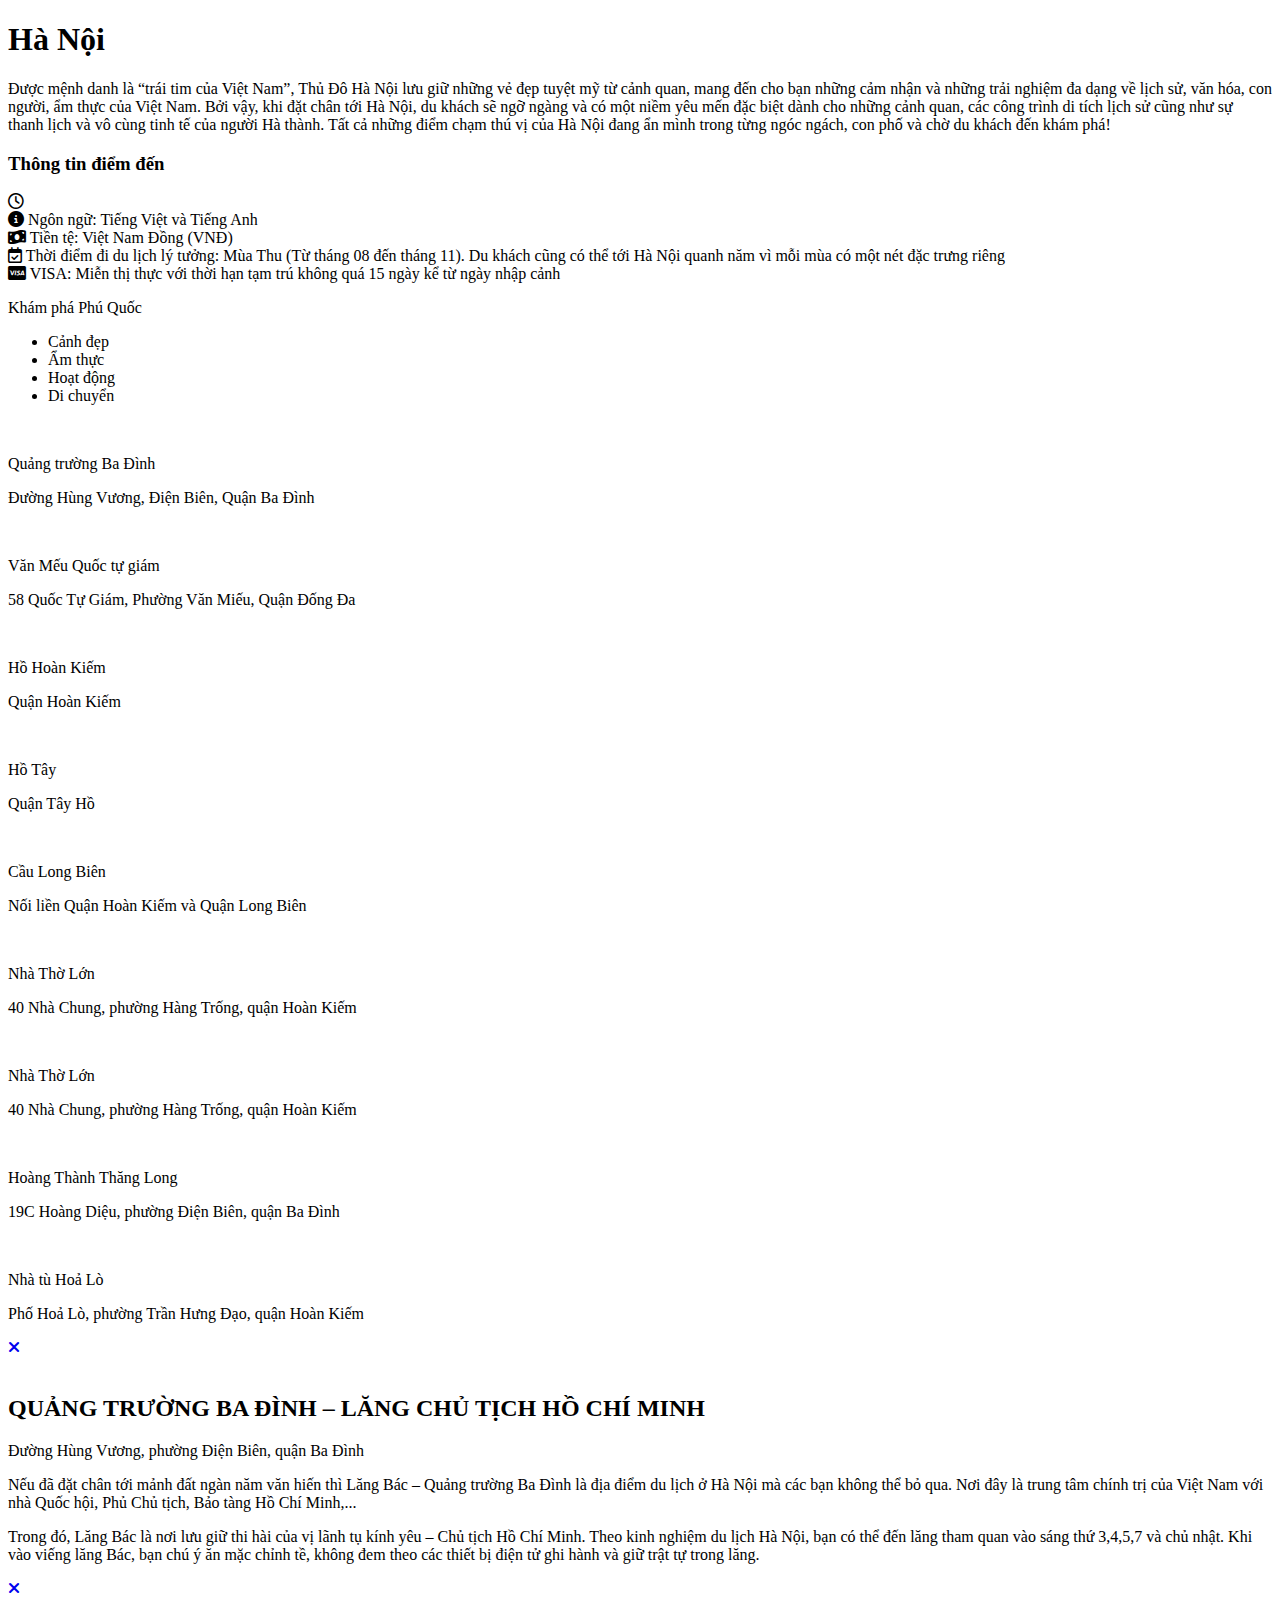
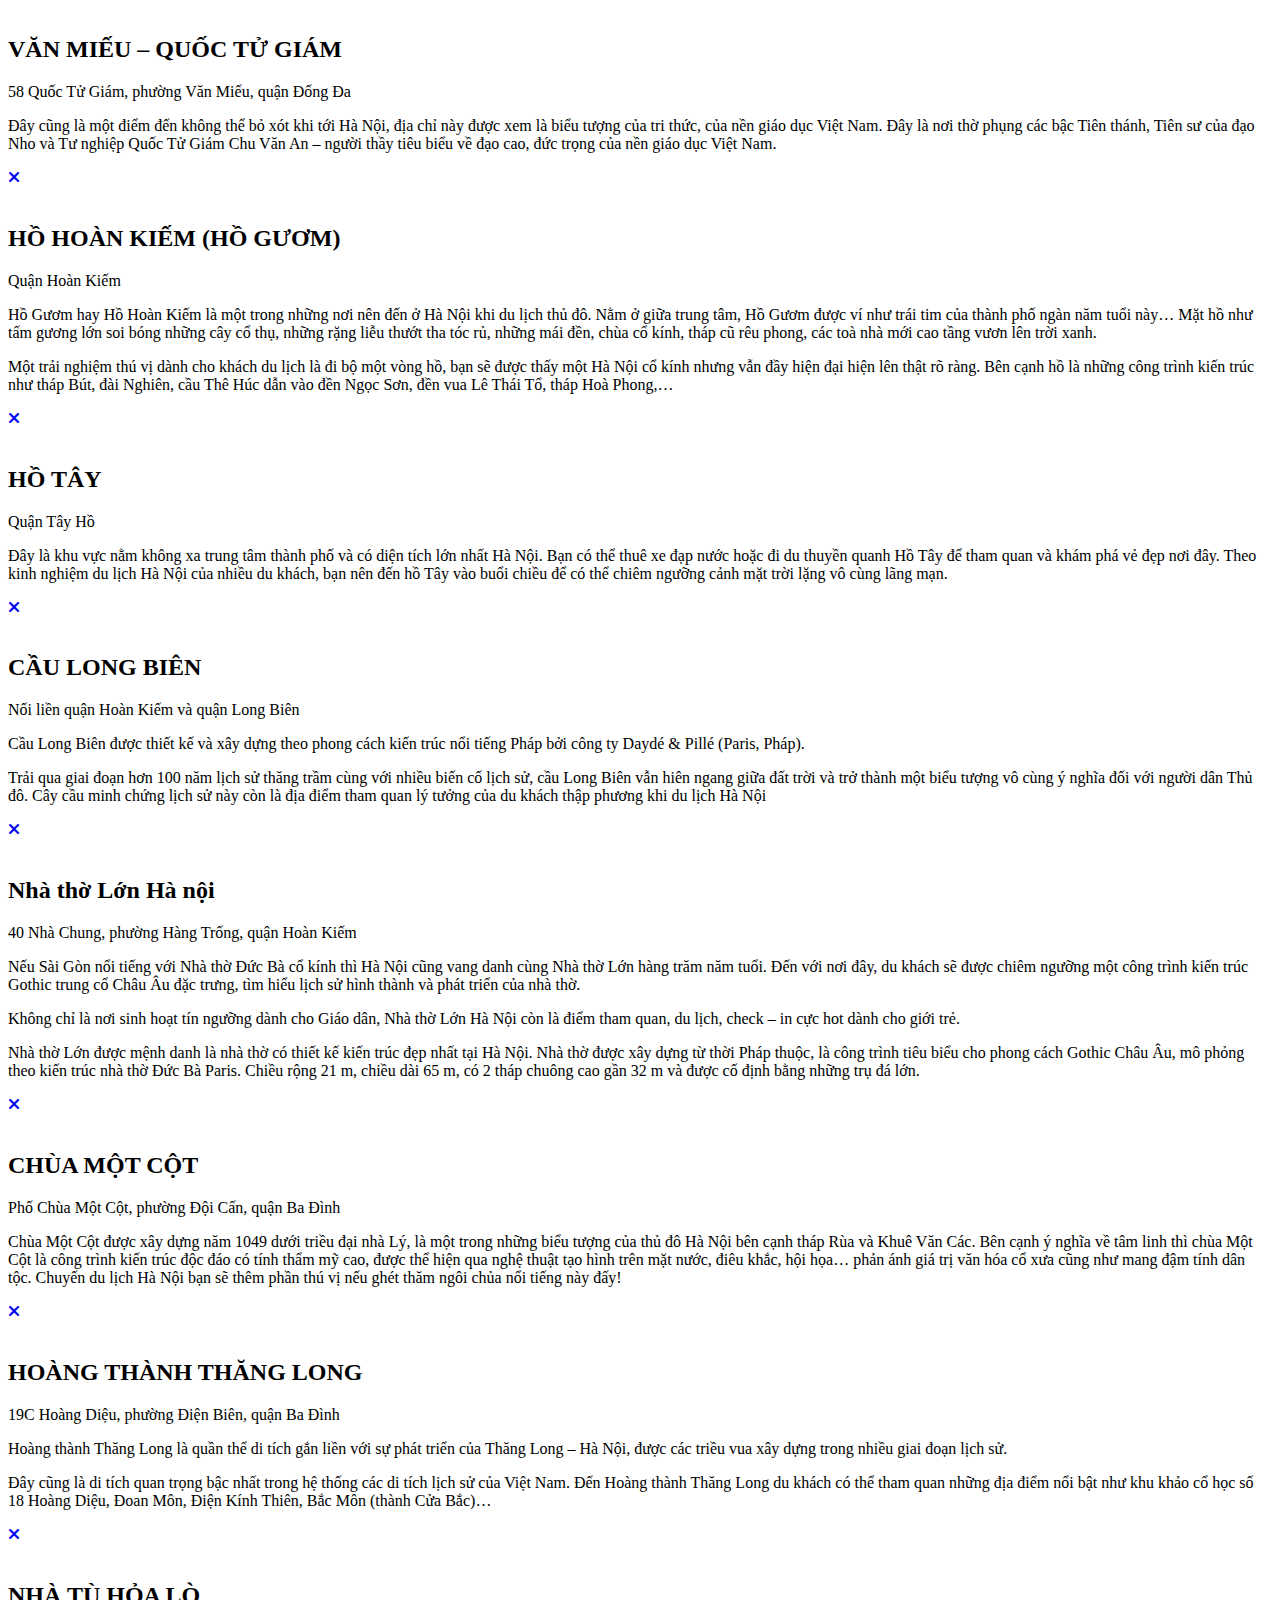
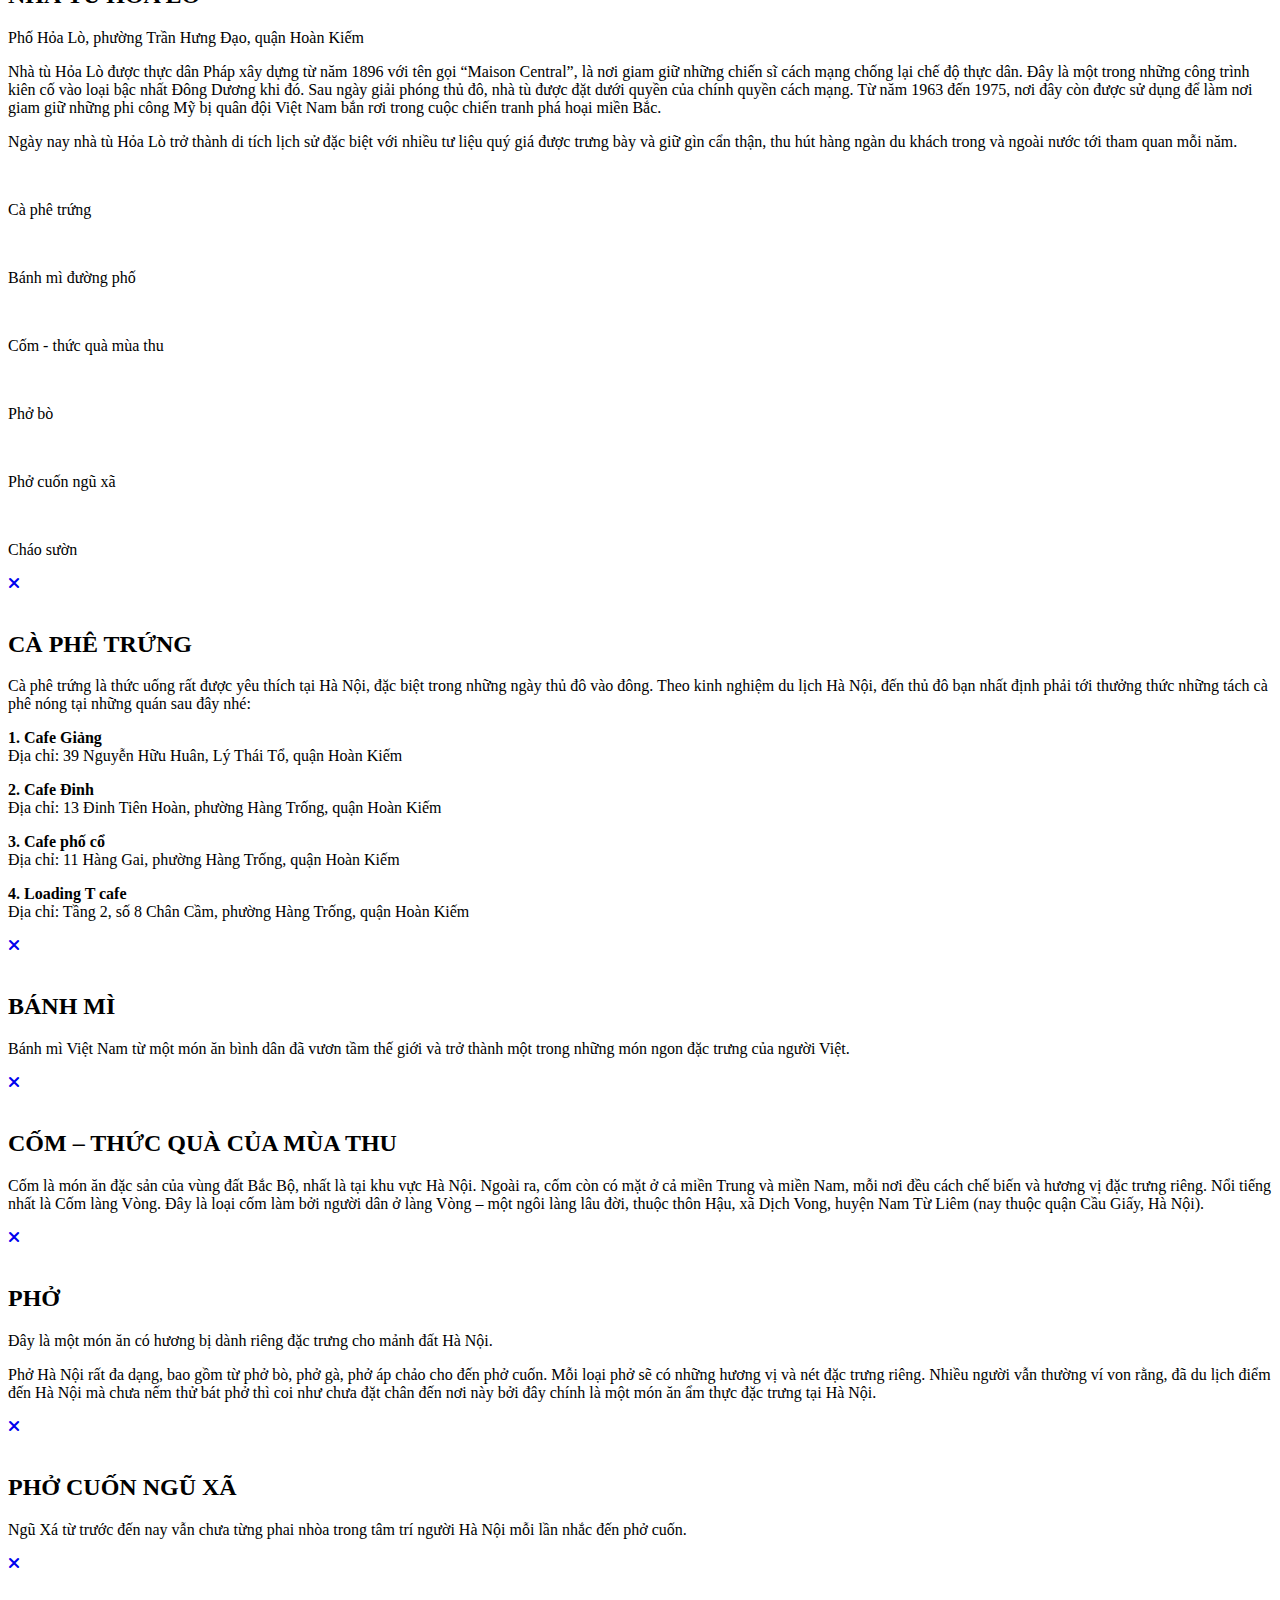
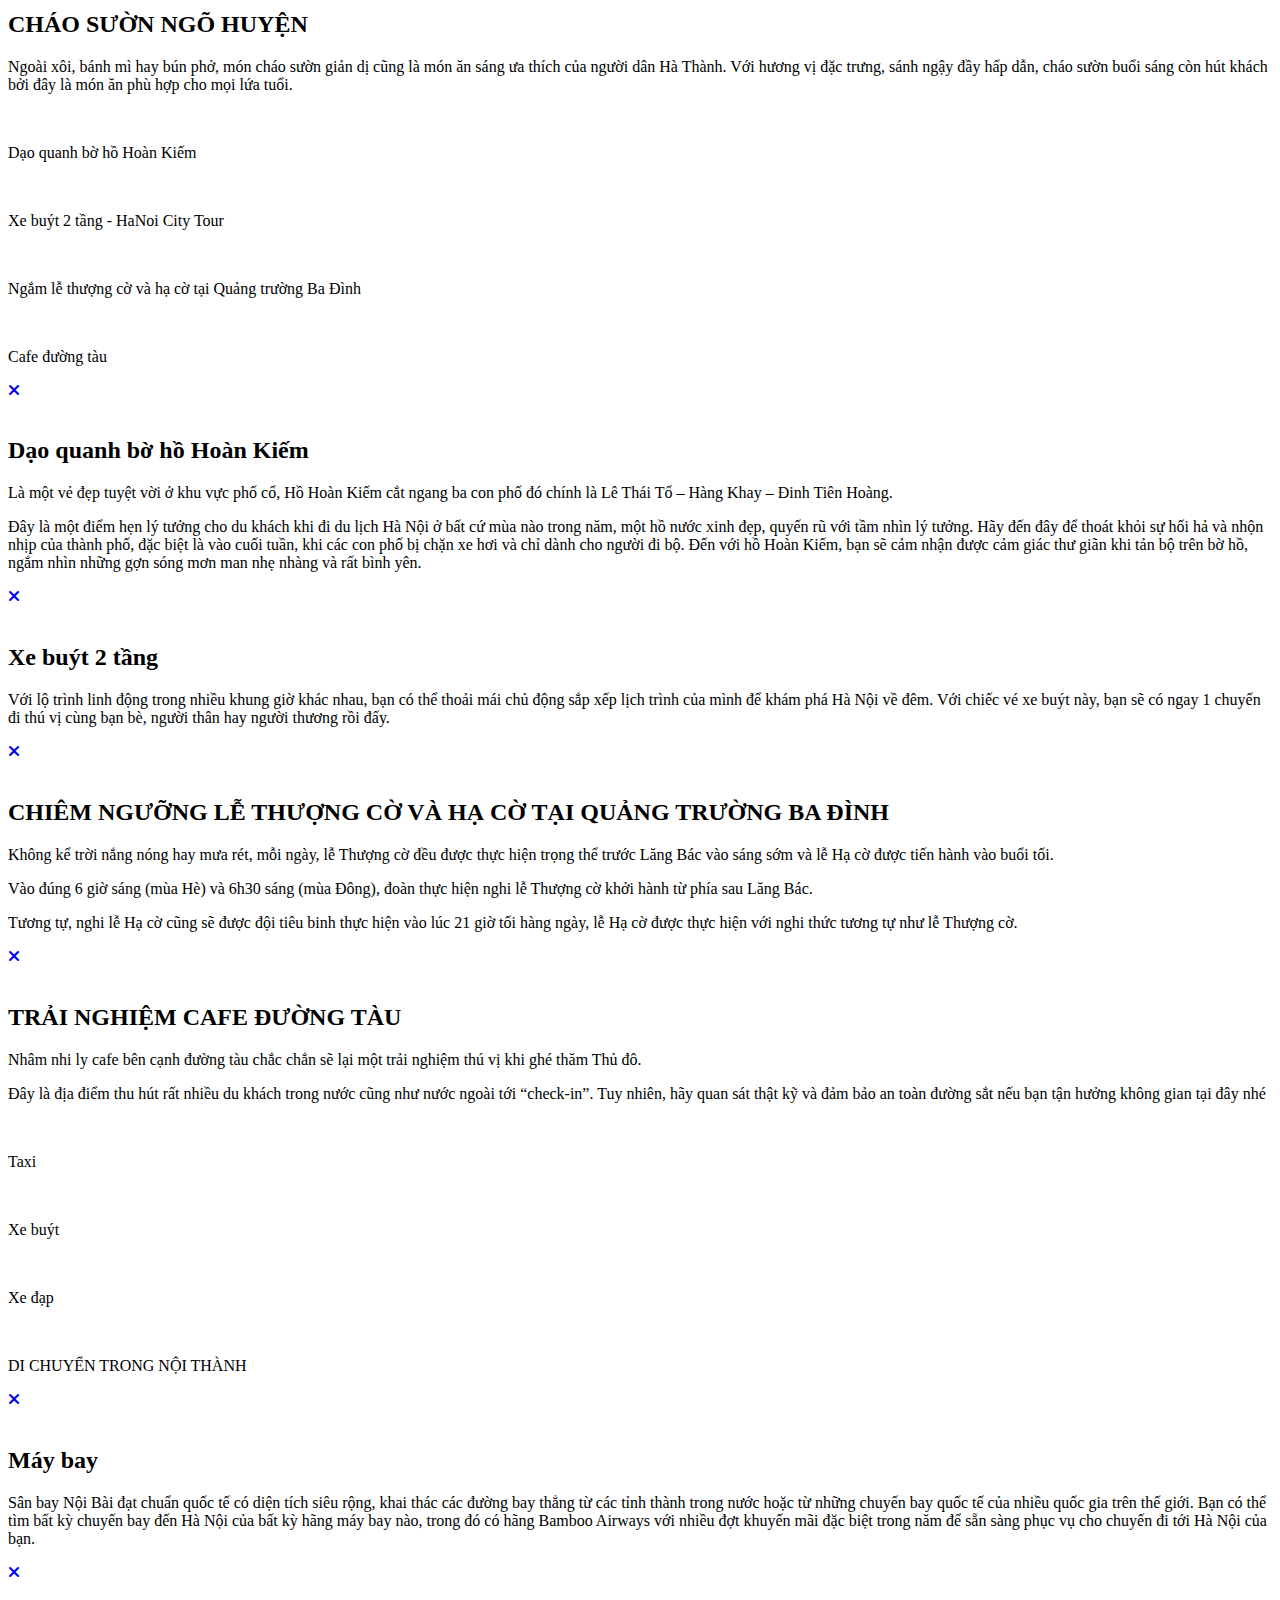
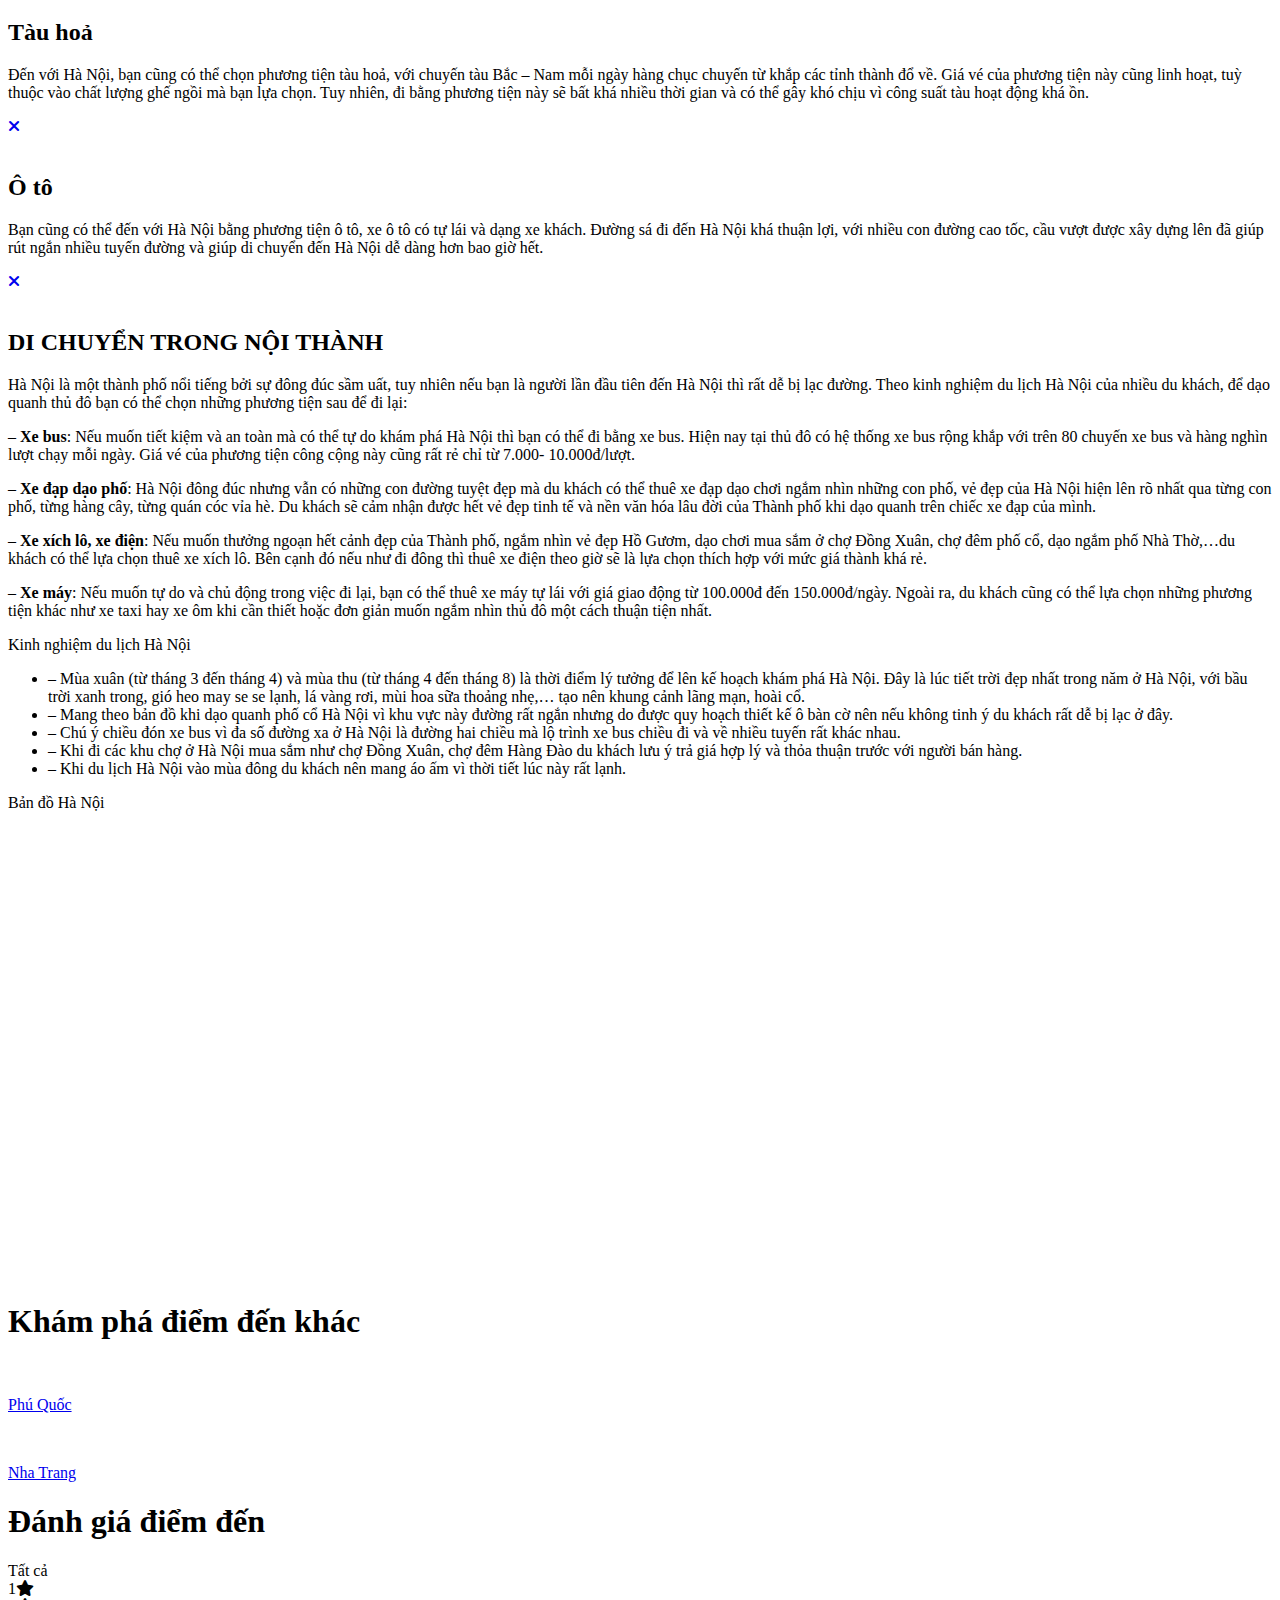
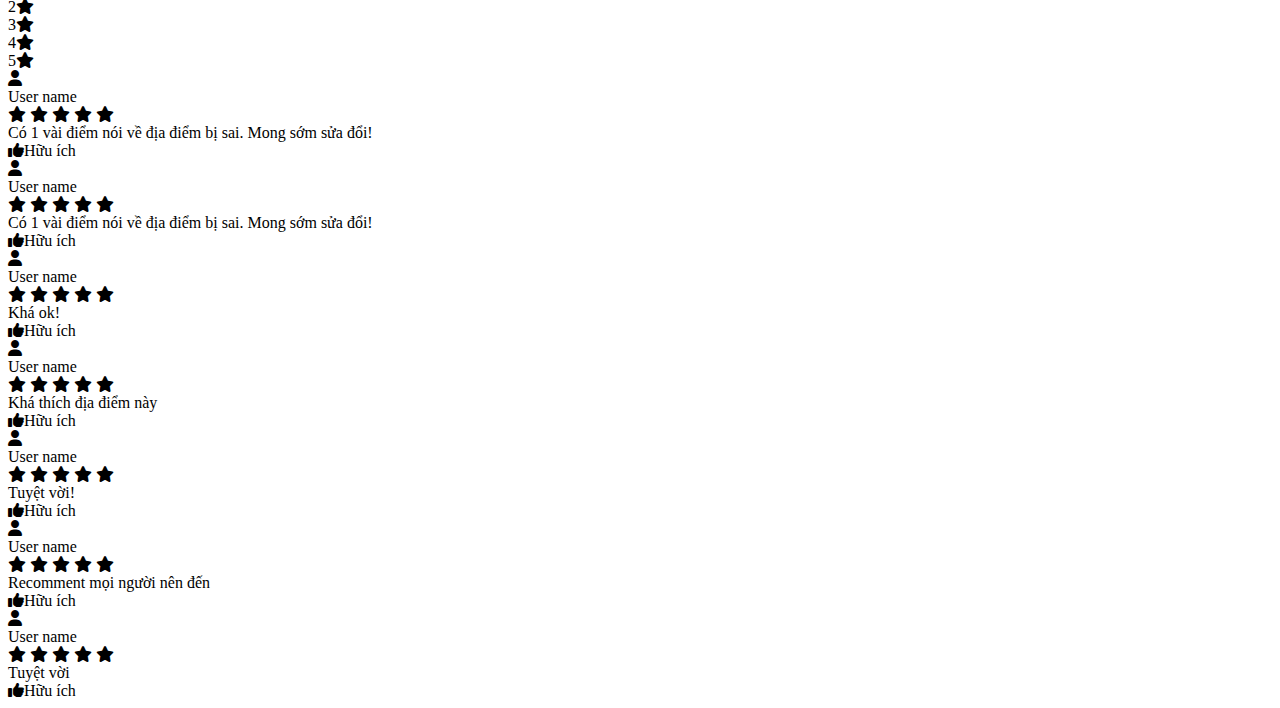
==== ha-noi.html @ a0b18b50 "change domain" ====
<!DOCTYPE html>
<html lang="en">
<head>
    <meta charset="UTF-8">
    <meta name="viewport" content="width=device-width, initial-scale=1.0">
    <title>Tourly</title>
    <link rel="stylesheet" href="/main.css">
    <link rel="stylesheet" href="/mobile.css" media="screen and (max-width: 500px)">
    <link rel="stylesheet" href="https://cdnjs.cloudflare.com/ajax/libs/font-awesome/6.4.0/css/all.min.css">
    <script src="https://cdnjs.cloudflare.com/ajax/libs/jquery/3.7.0/jquery.min.js" integrity="sha512-3gJwYpMe3QewGELv8k/BX9vcqhryRdzRMxVfq6ngyWXwo03GFEzjsUm8Q7RZcHPHksttq7/GFoxjCVUjkjvPdw==" crossorigin="anonymous" referrerpolicy="no-referrer"></script>
    <script src="/main.js"></script>
</head>
<body>
    <div class="title-text" style="background-image: url(/Ha_Noi/img/Ha-Noi.jpg);">
        <h1>Hà Nội</h1>
    </div>
    <div class="heading-title">
        <div class="text">
            <div class="destination">
                <p>
                    Được mệnh danh là “trái tim của Việt Nam”, Thủ Đô Hà Nội lưu giữ những vẻ đẹp tuyệt mỹ từ cảnh quan, mang đến cho bạn những cảm nhận và những trải nghiệm đa dạng về lịch sử, văn hóa, con người, ẩm thực của Việt Nam. Bởi vậy, khi đặt chân tới Hà Nội, du khách sẽ ngỡ ngàng và có một niềm yêu mến đặc biệt dành cho những cảnh quan, các công trình di tích lịch sử cũng như sự thanh lịch và vô cùng tinh tế của người Hà thành. Tất cả những điểm chạm thú vị của Hà Nội đang ẩn mình trong từng ngóc ngách, con phố và chờ du khách đến khám phá!
                </p>
            </div>    
        </div> 
        <div class="info-place">
            <h3>Thông tin điểm đến</h3>
            <div class="fact">
                <i class="fa-regular fa-clock"></i>
                <span id="time"></span>
            </div>
            <div class="fact">
                <i class="fa-solid fa-circle-info"></i>
                <span>Ngôn ngữ: Tiếng Việt và Tiếng Anh</span>
            </div>
            <div class="fact">
                <i class="fa-solid fa-money-bill-wave"></i>
                <span>Tiền tệ: Việt Nam Đồng (VNĐ)</span>
            </div>
            <div class="fact">
                <i class="fa-regular fa-calendar-check"></i>
                <span>Thời điểm đi du lịch lý tưởng: Mùa Thu (Từ tháng 08 đến tháng 11). Du khách cũng có thể tới Hà Nội quanh năm vì mỗi mùa có một nét đặc trưng riêng</span>
            </div>
            <div class="fact">
                <i class="fa-brands fa-cc-visa"></i>
                <span>VISA: Miễn thị thực với thời hạn tạm trú không quá 15 ngày kể từ ngày nhập cảnh</span>
            </div>
        </div>
    </div>   
    <div class="title">
        <p>Khám phá Phú Quốc</p>
    </div>
    <div class="discover">
        <div class="tabs-nav">
            <ul class="sub-tabs-nav">
                <li id="tab-link-1">Cảnh đẹp</li>
                <li id="tab-link-2">Ẩm thực</li>
                <li id="tab-link-3">Hoạt động</li>
                <li id="tab-link-4">Di chuyển</li>
            </ul>
        </div>
        <div class="landscapes tab-content" id="tab-content-1">
            <div class="item #1" id="item-1">
                <div class="image">
                    <img src="img/Landscapes/Quang-truong-BaDinh.jpg" alt="">
                </div>
                <div class="info">
                    <p>Quảng trường Ba Đình</p>
                    <p>Đường Hùng Vương, Điện Biên, Quận Ba Đình</p>
                </div>
            </div>
            <div class="item #1" id="item-2">
                <div class="image">
                    <img src="img/Landscapes/van-mieu-quoc-tu-giam.jpg" alt="">
                </div>
                <div class="info">
                    <p>Văn Mếu Quốc tự giám</p>
                    <p>58 Quốc Tự Giám, Phường Văn Miếu, Quận Đống Đa</p>
                </div>
            </div>
            <div class="item #1" id="item-3">
                <div class="image">
                    <img src="img/Landscapes/ho-hoan-kiem.png" alt="">
                </div>
                <div class="info">
                    <p>Hồ Hoàn Kiếm</p>
                    <p>Quận Hoàn Kiếm</p>
                </div>
            </div>
            <div class="item #1" id="item-4">
                <div class="image">
                    <img src="img/Landscapes/ho-tay.jpg" alt="">
                </div>
                <div class="info">
                    <p>Hồ Tây</p>
                    <p>Quận Tây Hồ</p>
                </div>
            </div>
            <div class="item #1" id="item-5">
                <div class="image">
                    <img src="img/Landscapes/cau-long-bien-ha-noi.jpg" alt="">
                </div>
                <div class="info">
                    <p>Cầu Long Biên</p>
                    <p>Nối liền Quận Hoàn Kiếm và Quận Long Biên</p>
                </div>
            </div>
            <div class="item #1" id="item-6">
                <div class="image">
                    <img src="img/Landscapes/nha-tho-lon-ha-noi.jpg" alt="">
                </div>
                <div class="info">
                    <p>Nhà Thờ Lớn</p>
                    <p>40 Nhà Chung, phường Hàng Trống, quận Hoàn Kiếm</p>
                </div>
            </div>
            <div class="item #1" id="item-7">
                <div class="image">
                    <img src="img/Landscapes/hanoi-chua-mot-cot.jpg" alt="">
                </div>
                <div class="info">
                    <p>Nhà Thờ Lớn</p>
                    <p>40 Nhà Chung, phường Hàng Trống, quận Hoàn Kiếm</p>
                </div>
            </div>
            <div class="item #1" id="item-8">
                <div class="image">
                    <img src="img/Landscapes/hanoi-hoang-thanh.jpg" alt="">
                </div>
                <div class="info">
                    <p>Hoàng Thành Thăng Long</p>
                    <p>19C Hoàng Diệu, phường Điện Biên, quận Ba Đình</p>
                </div>
            </div>
            <div class="item #1" id="item-9">
                <div class="image">
                    <img src="img/Landscapes/hanoi-hoa-lo.jpg" alt="">
                </div>
                <div class="info">
                    <p>Nhà tù Hoả Lò</p>
                    <p>Phố Hoả Lò, phường Trần Hưng Đạo, quận Hoàn Kiếm</p>
                </div>
            </div>
        </div>
        <div class="more-1">
            <div class="hightbox-content hightbox-content-1">
                <div>
                    <a href="javascript:;" class="delete"><i class="fa-solid fa-xmark"></i></a>
                    <div class="image">
                        <img src="img/Landscapes/Quang-truong-BaDinh.jpg" alt="">
                    </div>
                    <div class="content">                    
                        <div class="describe">
                            <div class="heading">
                                <h2>QUẢNG TRƯỜNG BA ĐÌNH – LĂNG CHỦ TỊCH HỒ CHÍ MINH</h2>
                                <p>Đường Hùng Vương, phường Điện Biên, quận Ba Đình</p>
                            </div>
                            <p>Nếu đã đặt chân tới mảnh đất ngàn năm văn hiến thì Lăng Bác – Quảng trường Ba Đình là địa điểm du lịch ở Hà Nội mà các bạn không thể bỏ qua. Nơi đây là trung tâm chính trị của Việt Nam với nhà Quốc hội, Phủ Chủ tịch, Bảo tàng Hồ Chí Minh,...</p>
                            <p>Trong đó, Lăng Bác là nơi lưu giữ thi hài của vị lãnh tụ kính yêu – Chủ tịch Hồ Chí Minh. Theo kinh nghiệm du lịch Hà Nội, bạn có thể đến lăng tham quan vào sáng thứ 3,4,5,7 và chủ nhật. Khi vào viếng lăng Bác, bạn chú ý ăn mặc chỉnh tề, không đem theo các thiết bị điện tử ghi hành và giữ trật tự trong lăng.</p></p>
                        </div>
                    </div>    
                </div>
            </div>
            <div class="hightbox-content hightbox-content-2">
                <div>
                    <a href="javascript:;" class="delete"><i class="fa-solid fa-xmark"></i></a>
                    <div class="image">
                        <img src="img/Landscapes/van-mieu-quoc-tu-giam.jpg" alt="">
                    </div>
                    <div class="content">
                        <div class="describe">
                            <div class="heading">
                                <h2>VĂN MIẾU – QUỐC TỬ GIÁM</h2>
                                <p>58 Quốc Tử Giám, phường Văn Miếu, quận Đống Đa</p>
                            </div>
                            <p>Đây cũng là một điểm đến không thể bỏ xót khi tới Hà Nội, địa chỉ này được xem là biểu tượng của tri thức, của nền giáo dục Việt Nam. Đây là nơi thờ phụng các bậc Tiên thánh, Tiên sư của đạo Nho và Tư nghiệp Quốc Tử Giám Chu Văn An – người thầy tiêu biểu về đạo cao, đức trọng của nền giáo dục Việt Nam.</p>
                        </div>
                    </div>
                </div>
            </div>
            <div class="hightbox-content hightbox-content-3">
                <div>
                    <a href="javascript:;" class="delete"><i class="fa-solid fa-xmark"></i></a>
                    <div class="image">
                        <img src="img/Landscapes/ho-hoan-kiem.png" alt="">
                    </div>
                    <div class="content">
                        <div class="describe">
                            <div class="heading">
                                <h2>HỒ HOÀN KIẾM (HỒ GƯƠM)</h2>
                                <p>Quận Hoàn Kiếm</p>
                            </div>
                            <p>
                                Hồ Gươm hay Hồ Hoàn Kiếm là một trong những nơi nên đến ở Hà Nội khi du lịch thủ đô. Nằm ở giữa trung tâm, Hồ Gươm được ví như trái tim của thành phố ngàn năm tuổi này… Mặt hồ như tấm gương lớn soi bóng những cây cổ thụ, những rặng liễu thướt tha tóc rủ, những mái đền, chùa cổ kính, tháp cũ rêu phong, các toà nhà mới cao tầng vươn lên trời xanh.
                            </p>
                            <p>
                                Một trải nghiệm thú vị dành cho khách du lịch là đi bộ một vòng hồ, bạn sẽ được thấy một Hà Nội cổ kính nhưng vẫn đầy hiện đại hiện lên thật rõ ràng. Bên cạnh hồ là những công trình kiến trúc như tháp Bút, đài Nghiên, cầu Thê Húc dẫn vào đền Ngọc Sơn, đền vua Lê Thái Tổ, tháp Hoà Phong,…
                            </p>
                        </div>
                    </div>
                </div>
            </div>
            <div class="hightbox-content hightbox-content-4">
                <div>
                    <a href="javascript:;" class="delete"><i class="fa-solid fa-xmark"></i></a>
                    <div class="image">
                        <img src="img/Landscapes/ho-tay.jpg" alt="">
                    </div>
                    <div class="content">
                        <div class="describe">
                            <div class="heading">
                                <h2>HỒ TÂY</h2>
                                <p>Quận Tây Hồ</p>
                            </div>
                            <p>
                                Đây là khu vực nằm không xa trung tâm thành phố và có diện tích lớn nhất Hà Nội. Bạn có thể thuê xe đạp nước hoặc đi du thuyền quanh Hồ Tây để tham quan và khám phá vẻ đẹp nơi đây. Theo kinh nghiệm du lịch Hà Nội của nhiều du khách, bạn nên đến hồ Tây vào buổi chiều để có thể chiêm ngưỡng cảnh mặt trời lặng vô cùng lãng mạn.
                            </p>
                        </div>
                    </div>
                </div>
            </div>
            <div class="hightbox-content hightbox-content-5">
                <div>
                    <a href="javascript:;" class="delete"><i class="fa-solid fa-xmark"></i></a>
                    <div class="image">
                        <img src="img/Landscapes/" alt="">
                    </div>
                    <div class="content">
                        <div class="describe">
                            <div class="heading">

                                <h2>CẦU LONG BIÊN</h2>
                                <p>Nối liền quận Hoàn Kiếm và quận Long Biên</p>
                            </div>
                            <p>
                                Cầu Long Biên được thiết kế và xây dựng theo phong cách kiến trúc nổi tiếng Pháp bởi công ty Daydé & Pillé (Paris, Pháp).
                            </p>
                            <p>
                                Trải qua giai đoạn hơn 100 năm lịch sử thăng trầm cùng với nhiều biến cố lịch sử, cầu Long Biên vẫn hiên ngang giữa đất trời và trở thành một biểu tượng vô cùng ý nghĩa đối với người dân Thủ đô. Cây cầu minh chứng lịch sử này còn là địa điểm tham quan lý tưởng của du khách thập phương khi du lịch Hà Nội
                            </p>
                        </div>
                    </div>
                </div>
            </div>
            <div class="hightbox-content hightbox-content-6">
                <div>
                    <a href="javascript:;" class="delete"><i class="fa-solid fa-xmark"></i></a>
                    <div class="image">
                        <img src="img/Landscapes/nha-tho-lon-ha-noi.jpg" alt="">
                    </div>
                    <div class="content">
                        <div class="describe">
                            <div class="heading">
                                <h2>Nhà thờ Lớn Hà nội</h2>
                                <p>40 Nhà Chung, phường Hàng Trống, quận Hoàn Kiếm</p>
                            </div>
                            <p>Nếu Sài Gòn nổi tiếng với Nhà thờ Đức Bà cổ kính thì Hà Nội cũng vang danh cùng Nhà thờ Lớn hàng trăm năm tuổi. Đến với nơi đây, du khách sẽ được chiêm ngưỡng một công trình kiến trúc Gothic trung cổ Châu Âu đặc trưng, tìm hiểu lịch sử hình thành và phát triển của nhà thờ.</p>
                            <p>Không chỉ là nơi sinh hoạt tín ngưỡng dành cho Giáo dân, Nhà thờ Lớn Hà Nội còn là điểm tham quan, du lịch, check – in cực hot dành cho giới trẻ.</p>
                            <p>Nhà thờ Lớn được mệnh danh là nhà thờ có thiết kế kiến trúc đẹp nhất tại Hà Nội. Nhà thờ được xây dựng từ thời Pháp thuộc, là công trình tiêu biểu cho phong cách Gothic Châu Âu, mô phỏng theo kiến trúc nhà thờ Đức Bà Paris. Chiều rộng 21 m, chiều dài 65 m, có 2 tháp chuông cao gần 32 m và được cố định bằng những trụ đá lớn.</p>
                        </div>
                    </div>
                </div>
            </div>
            <div class="hightbox-content hightbox-content-7">
                <div>
                    <a href="javascript:;" class="delete"><i class="fa-solid fa-xmark"></i></a>
                    <div class="image">
                        <img src="img/Landscapes/hanoi-chua-mot-cot.jpg" alt="">
                    </div>
                    <div class="content">
                        <div class="describe">
                            <div class="heading">
                                <h2>CHÙA MỘT CỘT</h2>
                                <p>Phố Chùa Một Cột, phường Đội Cấn, quận Ba Đình</p>
                            </div>
                            <p>
                                Chùa Một Cột được xây dựng năm 1049 dưới triều đại nhà Lý, là một trong những biểu tượng của thủ đô Hà Nội bên cạnh tháp Rùa và Khuê Văn Các. Bên cạnh ý nghĩa về tâm linh thì chùa Một Cột là công trình kiến trúc độc đáo có tính thẩm mỹ cao, được thể hiện qua nghệ thuật tạo hình trên mặt nước, điêu khắc, hội họa… phản ánh giá trị văn hóa cổ xưa cũng như mang đậm tính dân tộc. Chuyến du lịch Hà Nội bạn sẽ thêm phần thú vị nếu ghét thăm ngôi chủa nổi tiếng này đấy!
                            </p>
                        </div>
                    </div>
                </div>
            </div>
            <div class="hightbox-content hightbox-content-8">
                <div>
                    <a href="javascript:;" class="delete"><i class="fa-solid fa-xmark"></i></a>
                    <div class="image">
                        <img src="img/Landscapes/hanoi-hoang-thanh.jpg" alt="">
                    </div>
                    <div class="content">
                        <div class="describe">
                            <div class="heading">
                                <h2>HOÀNG THÀNH THĂNG LONG</h2>
                                <p>19C Hoàng Diệu, phường Điện Biên, quận Ba Đình</p>
                            </div>
                            <p>
                                Hoàng thành Thăng Long là quần thể di tích gắn liền với sự phát triển của Thăng Long – Hà Nội, được các triều vua xây dựng trong nhiều giai đoạn lịch sử.
                            </p>
                            <p>
                                Đây cũng là di tích quan trọng bậc nhất trong hệ thống các di tích lịch sử của Việt Nam. Đến Hoàng thành Thăng Long du khách có thể tham quan những địa điểm nổi bật như khu khảo cổ học số 18 Hoàng Diệu, Đoan Môn, Điện Kính Thiên, Bắc Môn (thành Cửa Bắc)…
                            </p>
                        </div>
                    </div>
                </div>
            </div>
            <div class="hightbox-content hightbox-content-9">
                <div>
                    <a href="javascript:;" class="delete"><i class="fa-solid fa-xmark"></i></a>
                    <div class="image">
                        <img src="img/Landscapes/hanoi-hoa-lo.jpg" alt="">
                    </div>
                    <div class="content">
                        <div class="describe">
                            <div class="heading">
                                <h2>NHÀ TÙ HỎA LÒ</h2>
                                <p>Phố Hỏa Lò, phường Trần Hưng Đạo, quận Hoàn Kiếm</p>
                            </div>
                            <p>
                                Nhà tù Hỏa Lò được thực dân Pháp xây dựng từ năm 1896 với tên gọi “Maison Central”, là nơi giam giữ những chiến sĩ cách mạng chống lại chế độ thực dân. Đây là một trong những công trình kiên cố vào loại bậc nhất Đông Dương khi đó. Sau ngày giải phóng thủ đô, nhà tù được đặt dưới quyền của chính quyền cách mạng. Từ năm 1963 đến 1975, nơi đây còn được sử dụng để làm nơi giam giữ những phi công Mỹ bị quân đội Việt Nam bắn rơi trong cuộc chiến tranh phá hoại miền Bắc.
                            </p>
                            <p>
                                Ngày nay nhà tù Hỏa Lò trở thành di tích lịch sử đặc biệt với nhiều tư liệu quý giá được trưng bày và giữ gìn cẩn thận, thu hút hàng ngàn du khách trong và ngoài nước tới tham quan mỗi năm.
                            </p>
                        </div>
                    </div>
                </div>
            </div>
        </div>       
        <div class="foods tab-content" id="tab-content-2">
            <div class="item #2" id="item-1">
                <div class="image">
                    <img src="img/Foods/hanoi-cafe-trung.jpg" alt="">
                </div>
                <div class="info">
                    <p>Cà phê trứng</p>
                </div>
            </div>
            <div class="item #2" id="item-2">
                <div class="image">
                    <img src="img/Foods/hanoi-banh-mi.jpg" alt="">
                </div>
                <div class="info">
                    <p>Bánh mì đường phố</p>
                </div>
            </div>
            <div class="item #2" id="item-3">
                <div class="image">
                    <img src="img/Foods/com.jpg" alt="">
                </div>
                <div class="info">
                    <p>Cốm - thức quà mùa thu</p>
                </div>
            </div>
            <div class="item #2" id="item-4">
                <div class="image">
                    <img src="img/Foods/hanoi-pho-cuon.jpg" alt="">
                </div>
                <div class="info">
                    <p>Phở bò</p>
                </div>
            </div>
            <div class="item #2" id="item-5">
                <div class="image">
                    <img src="img/Foods/pho.jpg" alt="">
                </div>
                <div class="info">
                    <p>Phở cuốn ngũ xã</p>
                </div>
            </div><div class="item #2" id="item-6">
                <div class="image">
                    <img src="img/Foods/hanoi-chao-suon.jpg" alt="">
                </div>
                <div class="info">
                    <p>Cháo sườn</p>
                </div>
            </div>
        </div>
        <div class="more-2">
            <div class="hightbox-content hightbox-content-1">
                <div>
                    <a href="javascript:;" class="delete"><i class="fa-solid fa-xmark"></i></a>
                    <div class="image">
                        <img src="img/Foods/hanoi-cafe-trung.jpg" alt="">
                    </div>
                    <div class="content">
                        <div class="describe">
                            <div class="heading">
                                <h2>CÀ PHÊ TRỨNG</h2>
                            </div>
                            <p>Cà phê trứng là thức uống rất được yêu thích tại Hà Nội, đặc biệt trong những ngày thủ đô vào đông. Theo kinh nghiệm du lịch Hà Nội, đến thủ đô bạn nhất định phải tới thưởng thức những tách cà phê nóng tại những quán sau đây nhé:</p>
                            <p><strong>1. Cafe Giảng</strong>
                                <br>Địa chỉ: 39 Nguyễn Hữu Huân, Lý Thái Tổ, quận Hoàn Kiếm</p>
                            <p><strong>2. Cafe Đinh</strong>
                                <br>Địa chỉ: 13 Đinh Tiên Hoàn, phường Hàng Trống, quận Hoàn Kiếm
                            </p>
                            <p><strong>3. Cafe phố cổ</strong>
                                <br>Địa chỉ: 11 Hàng Gai, phường Hàng Trống, quận Hoàn Kiếm
                            </p>
                            <p><strong>4. Loading T cafe</strong>
                                <br>Địa chỉ: Tầng 2, số 8 Chân Cầm, phường Hàng Trống, quận Hoàn Kiếm
                            </p>
                        </div>
                    </div>
                </div>
            </div>
            <div class="hightbox-content hightbox-content-2">
                <div>
                    <a href="javascript:;" class="delete"><i class="fa-solid fa-xmark"></i></a>
                    <div class="image">
                        <img src="img/Foods/hanoi-banh-mi.jpg" alt="">
                    </div>
                    <div class="content">
                        <div class="describe">
                            <div class="heading">
                                <h2> BÁNH MÌ</h2>
                            </div>
                            <p>Bánh mì Việt Nam từ một món ăn bình dân đã vươn tầm thế giới và trở thành một trong những món ngon đặc trưng của người Việt.</p>
                        </div>
                    </div>
                </div>
            </div>
            <div class="hightbox-content hightbox-content-3">
                <div>
                    <a href="javascript:;" class="delete"><i class="fa-solid fa-xmark"></i></a>
                    <div class="image">
                        <img src="img/Foods/com.jpg" alt="">
                    </div>
                    <div class="content">
                        <div class="describe">
                            <div class="heading">
                                <h2>CỐM – THỨC QUÀ CỦA MÙA THU</h2>
                            </div>
                            <p>Cốm là món ăn đặc sản của vùng đất Bắc Bộ, nhất là tại khu vực Hà Nội. Ngoài ra, cốm còn có mặt ở cả miền Trung và miền Nam, mỗi nơi đều cách chế biến và hương vị đặc trưng riêng. Nổi tiếng nhất là Cốm làng Vòng. Đây là loại cốm làm bởi người dân ở làng Vòng – một ngôi làng lâu đời, thuộc thôn Hậu, xã Dịch Vong, huyện Nam Từ Liêm (nay thuộc quận Cầu Giấy, Hà Nội).</p>
                        </div>
                    </div>
                </div>
            </div>
            <div class="hightbox-content hightbox-content-4">
                <div>
                    <a href="javascript:;" class="delete"><i class="fa-solid fa-xmark"></i></a>
                    <div class="image">
                        <img src="img/Foods/pho.jpg" alt="">
                    </div>
                    <div class="content">
                        <div class="describe">
                            <div class="heading">
                                <h2>PHỞ</h2>
                            </div>
                            <p>Đây là một món ăn có hương bị dành riêng đặc trưng cho mảnh đất Hà Nội.</p>
                            <p>Phở Hà Nội rất đa dạng, bao gồm từ phở bò, phở gà, phở áp chảo cho đến phở cuốn. Mỗi loại phở sẽ có những hương vị và nét đặc trưng riêng. Nhiều người vẫn thường ví von rằng, đã du lịch điểm đến Hà Nội mà chưa nếm thử bát phở thì coi như chưa đặt chân đến nơi này bởi đây chính là một món ăn ẩm thực đặc trưng tại Hà Nội.</p>
                        </div>
                    </div>
                </div>
            </div>
            <div class="hightbox-content hightbox-content-5">
                <div>
                    <a href="javascript:;" class="delete"><i class="fa-solid fa-xmark"></i></a>
                    <div class="image">
                        <img src="img/Foods/hanoi-pho-cuon.jpg" alt="">
                    </div>
                    <div class="content">
                        <div class="describe">
                            <div class="heading">
                                <h2>PHỞ CUỐN NGŨ XÃ</h2>
                            </div>
                            <p>Ngũ Xá từ trước đến nay vẫn chưa từng phai nhòa trong tâm trí người Hà Nội mỗi lần nhắc đến phở cuốn.</p>
                        </div>
                    </div>
                </div>
            </div>
            <div class="hightbox-content hightbox-content-6">
                <div>
                    <a href="javascript:;" class="delete"><i class="fa-solid fa-xmark"></i></a>
                    <div class="image">
                        <img src="img/Foods/hanoi-chao-suon.jpg" alt="">
                    </div>
                    <div class="content">
                        <div class="describe">
                            <div class="heading">
                                <h2>CHÁO SƯỜN NGÕ HUYỆN</h2>
                            </div>
                            <p>Ngoài xôi, bánh mì hay bún phở, món cháo sườn giản dị cũng là món ăn sáng ưa thích của người dân Hà Thành. Với hương vị đặc trưng, sánh ngậy đầy hấp dẫn, cháo sườn buổi sáng còn hút khách bởi đây là món ăn phù hợp cho mọi lứa tuổi.</p>
                        </div>
                    </div>
                </div>
            </div>
        </div>
        <div class="actives tab-content" id="tab-content-3">
            <div class="item #3" id="item-1">
                <div class="image">
                    <img src="img/Actives/hanoi-dao-bo-ho.jpg" alt="">
                </div>
                <div class="info">
                    <p>Dạo quanh bờ hồ Hoàn Kiếm</p>
                </div>
            </div>
            <div class="item #3" id="item-2">
                <div class="image">
                    <img src="img/Actives/hanoi-city-tour.jpg" alt="">
                </div>
                <div class="info">
                    <p>Xe buýt 2 tầng - HaNoi City Tour</p>
                </div>
            </div>
            <div class="item #3" id="item-3">
                <div class="image">
                    <img src="img/Actives/le-thuong-co-lang-bac.jpg" alt="">
                </div>
                <div class="info">
                    <p>Ngắm lễ thượng cờ và hạ cờ tại Quảng trường Ba Đình</p>
                </div>
            </div>
            <div class="item #3" id="item-4">
                <div class="image">
                    <img src="img/Actives/hanoi-cafe-duong-tau.jpg" alt="">
                </div>
                <div class="info">
                    <p>Cafe đường tàu</p>
                </div>
            </div>
        </div>
        <div class="more-3">
            <div class="hightbox-content hightbox-content-1">
                <div>
                    <a href="javascript:;" class="delete"><i class="fa-solid fa-xmark"></i></a>
                    <div class="image">
                        <img src="img/Actives/hanoi-dao-bo-ho.jpg" alt="">
                    </div>
                    <div class="content">
                        <div class="describe">
                            <div class="heading">
                                <h2>Dạo quanh bờ hồ Hoàn Kiếm</h2>
                            </div>
                            <p>Là một vẻ đẹp tuyệt vời ở khu vực phố cổ, Hồ Hoàn Kiếm cắt ngang ba con phố đó chính là Lê Thái Tổ – Hàng Khay – Đinh Tiên Hoàng.</p>
                            <p>Đây là một điểm hẹn lý tưởng cho du khách khi đi du lịch Hà Nội ở bất cứ mùa nào trong năm, một hồ nước xinh đẹp, quyến rũ với tầm nhìn lý tưởng. Hãy đến đây để thoát khỏi sự hối hả và nhộn nhịp của thành phố, đặc biệt là vào cuối tuần, khi các con phố bị chặn xe hơi và chỉ dành cho người đi bộ. Đến với hồ Hoàn Kiếm, bạn sẽ cảm nhận được cảm giác thư giãn khi tản bộ trên bờ hồ, ngắm nhìn những gợn sóng mơn man nhẹ nhàng và rất bình yên.</p>
                        </div>
                    </div>
                </div>
            </div>
            <div class="hightbox-content hightbox-content-2">
                <div>
                    <a href="javascript:;" class="delete"><i class="fa-solid fa-xmark"></i></a>
                    <div class="image">
                        <img src="img/Actives/hanoi-city-tour.jpg" alt="">
                    </div>
                    <div class="content">
                        <div class="describe">
                            <div class="heading">
                                <h2>Xe buýt 2 tầng</h2>
                                <p></p>
                            </div>
                            <p>Với lộ trình linh động trong nhiều khung giờ khác nhau, bạn có thể thoải mái chủ động sắp xếp lịch trình của mình để khám phá Hà Nội về đêm. Với chiếc vé xe buýt này, bạn sẽ có ngay 1 chuyến đi thú vị cùng bạn bè, người thân hay người thương rồi đấy.</p>
                        </div>
                    </div>
                </div>
            </div>
            <div class="hightbox-content hightbox-content-3">
                <div>
                    <a href="javascript:;" class="delete"><i class="fa-solid fa-xmark"></i></a>
                    <div class="image">
                        <img src="img/Actives/le-thuong-co-lang-bac.jpg" alt="">
                    </div>
                    <div class="content">
                        <div class="describe">
                            <div class="heading">
                                <h2>CHIÊM NGƯỠNG LỄ THƯỢNG CỜ VÀ HẠ CỜ TẠI QUẢNG TRƯỜNG BA ĐÌNH</h2>
                            </div>
                            <p>Không kể trời nắng nóng hay mưa rét, mỗi ngày, lễ Thượng cờ đều được thực hiện trọng thể trước Lăng Bác vào sáng sớm và lễ Hạ cờ được tiến hành vào buổi tối.</p>
                            <p>Vào đúng 6 giờ sáng (mùa Hè) và 6h30 sáng (mùa Đông), đoàn thực hiện nghi lễ Thượng cờ khởi hành từ phía sau Lăng Bác.</p>
                            <p>Tương tự, nghi lễ Hạ cờ cũng sẽ được đội tiêu binh thực hiện vào lúc 21 giờ tối hàng ngày, lễ Hạ cờ được thực hiện với nghi thức tương tự như lễ Thượng cờ.</p>
                        </div>
                    </div>
                </div>
            </div>
            <div class="hightbox-content hightbox-content-4">
                <div>
                    <a href="javascript:;" class="delete"><i class="fa-solid fa-xmark"></i></a>
                    <div class="image">
                        <img src="img/Actives/hanoi-cafe-duong-tau.jpg" alt="">
                    </div>
                    <div class="content">
                        <div class="describe">
                            <div class="heading">
                                <h2>TRẢI NGHIỆM CAFE ĐƯỜNG TÀU</h2>
                            </div>
                            <p>Nhâm nhi ly cafe bên cạnh đường tàu chắc chắn sẽ lại một trải nghiệm thú vị khi ghé thăm Thủ đô.</p>
                            <p>Đây là địa điểm thu hút rất nhiều du khách trong nước cũng như nước ngoài tới “check-in”. Tuy nhiên, hãy quan sát thật kỹ và đảm bảo an toàn đường sắt nếu bạn tận hưởng không gian tại đây nhé</p>
                        </div>
                    </div>
                </div>
            </div>
        </div>
        <div class="transit tab-content" id="tab-content-4">
            <div class="item #4" id="item-1">
                <div class="image">
                    <img src="img/Transit/may-bay.webp" alt="">
                </div>
                <div class="info">
                    <p>Taxi</p>
                </div>
            </div>
            <div class="item #4" id="item-2">
                <div class="image">
                    <img src="img/Transit/tau_hoa.jpg" alt="">
                </div>
                <div class="info">
                    <p>Xe buýt</p>
                </div>
            </div>
            <div class="item #4" id="item-3">
                <div class="image">
                    <img src="img/Transit/o-to.jpg" alt="">
                </div>
                <div class="info">
                    <p>Xe đạp</p>
                </div>
            </div>
            <div class="item #4" id="item-4">
                <div class="image">
                    <img src="img/Ha-Noi.jpg" alt="">
                </div>
                <div class="info">
                    <p>DI CHUYỂN TRONG NỘI THÀNH</p>
                </div>
            </div>
        </div>
        <div class="more-4">
            <div class="hightbox-content hightbox-content-1">
                <div>
                    <a href="javascript:;" class="delete"><i class="fa-solid fa-xmark"></i></a>
                    <div class="image">
                        <img src="img/Transit/may-bay.webp" alt="">
                    </div>
                    <div class="content">
                        <div class="describe">
                            <div class="heading">
                                <h2>Máy bay</h2>
                            </div>
                            <p>Sân bay Nội Bài đạt chuẩn quốc tế có diện tích siêu rộng, khai thác các đường bay thẳng từ các tỉnh thành trong nước hoặc từ những chuyến bay quốc tế của nhiều quốc gia trên thế giới. Bạn có thể tìm bất kỳ chuyến bay đến Hà Nội của bất kỳ hãng máy bay nào, trong đó có hãng Bamboo Airways với nhiều đợt khuyến mãi đặc biệt trong năm để sẵn sàng phục vụ cho chuyến đi tới Hà Nội của bạn.</p>
                        </div>
                    </div>
                </div>
            </div>
            <div class="hightbox-content hightbox-content-2">
                <div>
                    <a href="javascript:;" class="delete"><i class="fa-solid fa-xmark"></i></a>
                    <div class="image">
                        <img src="img/Transit/tau_hoa.jpg" alt="">
                    </div>
                    <div class="content">
                        <div class="describe">
                            <div class="heading">
                                <h2>Tàu hoả</h2>
                            </div>
                            <p>Đến với Hà Nội, bạn cũng có thể chọn phương tiện tàu hoả, với chuyến tàu Bắc – Nam mỗi ngày hàng chục chuyến từ khắp các tỉnh thành đổ về. Giá vé của phương tiện này cũng linh hoạt, tuỳ thuộc vào chất lượng ghế ngồi mà bạn lựa chọn. Tuy nhiên, đi bằng phương tiện này sẽ bất khá nhiều thời gian và có thể gây khó chịu vì công suất tàu hoạt động khá ồn.</p>
                        </div>
                    </div>
                </div>
            </div>
            <div class="hightbox-content hightbox-content-3">
                <div>
                    <a href="javascript:;" class="delete"><i class="fa-solid fa-xmark"></i></a>
                    <div class="image">
                        <img src="img/Transit/o-to.jpg" alt="">
                    </div>
                    <div class="content">
                        <div class="describe">
                            <div class="heading">
                                <h2>Ô tô</h2>
                            </div>
                            <p>Bạn cũng có thể đến với Hà Nội bằng phương tiện ô tô, xe ô tô có tự lái và dạng xe khách. Đường sá đi đến Hà Nội khá thuận lợi, với nhiều con đường cao tốc, cầu vượt được xây dựng lên đã giúp rút ngắn nhiều tuyến đường và giúp di chuyển đến Hà Nội dễ dàng hơn bao giờ hết.</p>
                        </div>
                    </div>
                </div>
            </div>
            <div class="hightbox-content hightbox-content-4">
                <div>
                    <a href="javascript:;" class="delete"><i class="fa-solid fa-xmark"></i></a>
                    <div class="image">
                        <img src="img/Ha-Noi.jpg" alt="">
                    </div>
                    <div class="content">
                        <div class="describe">
                            <div class="heading">
                                <h2>DI CHUYỂN TRONG NỘI THÀNH</h2>
                            </div>
                            <p>Hà Nội là một thành phố nổi tiếng bởi sự đông đúc sầm uất, tuy nhiên nếu bạn là người lần đầu tiên đến Hà Nội thì rất dễ bị lạc đường. Theo kinh nghiệm du lịch Hà Nội của nhiều du khách, để dạo quanh thủ đô bạn có thể chọn những phương tiện sau để đi lại:</p>
                            <p>– <strong>Xe bus</strong>: Nếu muốn tiết kiệm và an toàn mà có thể tự do khám phá Hà Nội thì bạn có thể đi bằng xe bus. Hiện nay tại thủ đô có hệ thống xe bus rộng khắp với trên 80 chuyến xe bus và hàng nghìn lượt chạy mỗi ngày. Giá vé của phương tiện công cộng này cũng rất rẻ chỉ từ 7.000- 10.000đ/lượt.</p>
                            <p>– <strong>Xe đạp dạo phố</strong>: Hà Nội đông đúc nhưng vẫn có những con đường tuyệt đẹp mà du khách có thể thuê xe đạp dạo chơi ngắm nhìn những con phố, vẻ đẹp của Hà Nội hiện lên rõ nhất qua từng con phố, từng hàng cây, từng quán cóc vỉa hè. Du khách sẽ cảm nhận được hết vẻ đẹp tinh tế và nền văn hóa lâu đời của Thành phố khi dạo quanh trên chiếc xe đạp của mình.</p>
                            <p>– <strong>Xe xích lô, xe điện</strong>: Nếu muốn thưởng ngoạn hết cảnh đẹp của Thành phố, ngắm nhìn vẻ đẹp Hồ Gươm, dạo chơi mua sắm ở chợ Đồng Xuân, chợ đêm phố cổ, dạo ngắm phố Nhà Thờ,…du khách có thể lựa chọn thuê xe xích lô. Bên cạnh đó nếu như đi đông thì thuê xe điện theo giờ sẽ là lựa chọn thích hợp với mức giá thành khá rẻ.</p>
                            <p>– <strong>Xe máy</strong>: Nếu muốn tự do và chủ động trong việc đi lại, bạn có thể thuê xe máy tự lái với giá giao động từ 100.000đ đến 150.000đ/ngày. Ngoài ra, du khách cũng có thể lựa chọn những phương tiện khác như xe taxi hay xe ôm khi cần thiết hoặc đơn giản muốn ngắm nhìn thủ đô một cách thuận tiện nhất.</p>
                        </div>
                    </div>
                </div>
            </div>
        </div>
    </div>
    <div class="experience">
        <p>Kinh nghiệm du lịch Hà Nội</p>
        <ul>
            <li>– Mùa xuân (từ tháng 3 đến tháng 4) và mùa thu (từ tháng 4 đến tháng 8) là thời điểm lý tưởng để lên kế hoạch khám phá Hà Nội. Đây là lúc tiết trời đẹp nhất trong năm ở Hà Nội, với bầu trời xanh trong, gió heo may se se lạnh, lá vàng rơi, mùi hoa sữa thoảng nhẹ,… tạo nên khung cảnh lãng mạn, hoài cổ.</li>
            <li>– Mang theo bản đồ khi dạo quanh phố cổ Hà Nội vì khu vực này đường rất ngắn nhưng do được quy hoạch thiết kế ô bàn cờ nên nếu không tinh ý du khách rất dễ bị lạc ở đây.</li>
            <li>– Chú ý chiều đón xe bus vì đa số đường xa ở Hà Nội là đường hai chiều mà lộ trình xe bus chiều đi và về nhiều tuyến rất khác nhau.</li>
            <li>– Khi đi các khu chợ ở Hà Nội mua sắm như chợ Đồng Xuân, chợ đêm Hàng Đào du khách lưu ý trả giá hợp lý và thỏa thuận trước với người bán hàng.</li>
            <li>– Khi du lịch Hà Nội vào mùa đông du khách nên mang áo ấm vì thời tiết lúc này rất lạnh.</li>
        </ul>
    </div>
    <div class="map">
        <p>Bản đồ Hà Nội</p>
        <iframe src="https://www.google.com/maps/embed?pb=!1m18!1m12!1m3!1d35687.064170557525!2d105.82342922216331!3d21.02653067848621!2m3!1f0!2f0!3f0!3m2!1i1024!2i768!4f13.1!3m3!1m2!1s0x3135ab9bd9861ca1%3A0xe7887f7b72ca17a9!2zSMOgIE7hu5lpLCBWaeG7h3QgTmFt!5e0!3m2!1svi!2s!4v1692516928908!5m2!1svi!2s" width="600" height="450" style="border:0;" allowfullscreen="" loading="lazy" referrerpolicy="no-referrer-when-downgrade"></iframe>
    </div>
    <div class="navigation">
        <h1>Khám phá điểm đến khác</h1>
        <nav>
            <div class="nav-card">
                <a href="/Phu_Quoc/index.html">
                    <div class="image">
                    <img src="/Phu_Quoc/img/PhuQuoc-1.jpg" alt="">
                    </div>
                    <div class="content">
                        <p>Phú Quốc</p>
                    </div>
                </a>
            </div>
            <div class="nav-card">
                <a href="/Nha_Trang/index.html">
                    <div class="image">
                        <img src="/Nha_Trang/Nha-trang.jpg" alt="">
                    </div>
                    <div class="content">
                        <p>Nha Trang</p>
                    </div>
                </a>
            </div>
        </nav>
    </div>
    <div id="rating-container">
        <h1>Đánh giá điểm đến</h1>
        <div class="rating-heading">
            <div class="rating-overview-filter">
                <div class="rating-filter" id="0-star">
                    <span>Tất cả</span>
                </div>
                <div class="rating-filter" id="1-star">
                    <span>1</span><i class="fa-solid fa-star"></i>
                </div>
                <div class="rating-filter" id="2-star">
                    <span>2</span><i class="fa-solid fa-star"></i>
                </div>
                <div class="rating-filter" id="3-star">
                    <span>3</span><i class="fa-solid fa-star"></i>
                </div>
                <div class="rating-filter" id="4-star">
                    <span>4</span><i class="fa-solid fa-star"></i>
                </div> 
                <div class="rating-filter" id="5-star">
                    <span>5</span><i class="fa-solid fa-star"></i>
                </div>
            </div>    
        </div>
        <div id="rating-list">
            <div class="rating__list rating-list-1">
                <div class="rating-item">
                    <div class="rating-avatar">
                        <span><i class="fa-solid fa-user"></i></span>
                    </div>
                    <div class="rating-main">
                        <div class="rating-username">
                            <span>User name</span>
                        </div>
                        <div class="rating-star">
                            <i class="fa-solid fa-star"></i>
                            <i class="fa-solid fa-star"></i>
                            <i class="fa-solid fa-star"></i>
                            <i class="fa-solid fa-star"></i>
                            <i class="fa-solid fa-star"></i>
                        </div>
                        <div class="rating-content">
                            <span>Có 1 vài điểm nói về địa điểm bị sai. Mong sớm sửa đổi!</span>
                        </div>
                        <div class="rating-action">
                            <div class="like"><i class="fa-solid fa-thumbs-up"></i>Hữu ích </div>
                        </div>
                    </div>
                </div>
            </div>
            <div class="rating__list rating-list-2">
                <div class="rating-item">
                    <div class="rating-avatar">
                        <span><i class="fa-solid fa-user"></i></span>
                    </div>
                    <div class="rating-main">
                        <div class="rating-username">
                            <span>User name</span>
                        </div>
                        <div class="rating-star">
                            <i class="fa-solid fa-star"></i>
                            <i class="fa-solid fa-star"></i>
                            <i class="fa-solid fa-star"></i>
                            <i class="fa-solid fa-star"></i>
                            <i class="fa-solid fa-star"></i>                            
                        </div>
                        <div class="rating-content">
                            <span>Có 1 vài điểm nói về địa điểm bị sai. Mong sớm sửa đổi!</span>
                        </div>
                        <div class="rating-action">
                            <div class="like"><i class="fa-solid fa-thumbs-up"></i>Hữu ích </div>
                        </div>
                    </div>
                </div>
            </div>
            <div class="rating__list rating-list-3">
                <div class="rating-item">
                    <div class="rating-avatar">
                        <span><i class="fa-solid fa-user"></i></span>
                    </div>
                    <div class="rating-main">
                        <div class="rating-username">
                            <span>User name</span>
                        </div>
                        <div class="rating-star">
                            <i class="fa-solid fa-star"></i>
                            <i class="fa-solid fa-star"></i>
                            <i class="fa-solid fa-star"></i>
                            <i class="fa-solid fa-star"></i>
                            <i class="fa-solid fa-star"></i>                            
                        </div>                        
                        <div class="rating-content">
                            <span>Khá ok!</span>
                        </div>
                        <div class="rating-action">
                            <div class="like"><i class="fa-solid fa-thumbs-up"></i>Hữu ích </div>
                        </div>
                    </div>
                </div>
                <div class="rating-item">
                    <div class="rating-avatar">
                        <span><i class="fa-solid fa-user"></i></span>
                    </div>
                    <div class="rating-main">
                        <div class="rating-username">
                            <span>User name</span>
                        </div>
                        <div class="rating-star">
                            <i class="fa-solid fa-star"></i>
                            <i class="fa-solid fa-star"></i>
                            <i class="fa-solid fa-star"></i>
                            <i class="fa-solid fa-star"></i>
                            <i class="fa-solid fa-star"></i>
                        </div>                        
                        <div class="rating-content">
                            <span>Khá thích địa điểm này</span>
                        </div>
                        <div class="rating-action">
                            <div class="like"><i class="fa-solid fa-thumbs-up"></i>Hữu ích </div>
                        </div>
                    </div>
                </div>
            </div>
            <div class="rating__list rating-list-4">
                <div class="rating-item">
                    <div class="rating-avatar">
                        <span><i class="fa-solid fa-user"></i></span>
                    </div>
                    <div class="rating-main">
                        <div class="rating-username">
                            <span>User name</span>
                        </div>
                        <div class="rating-star">
                            <i class="fa-solid fa-star"></i>
                            <i class="fa-solid fa-star"></i>
                            <i class="fa-solid fa-star"></i>
                            <i class="fa-solid fa-star"></i>
                            <i class="fa-solid fa-star"></i>
                        </div>
                        <div class="rating-content">
                            <span>Tuyệt vời!</span>
                        </div>
                        <div class="rating-action">
                            <div class="like"><i class="fa-solid fa-thumbs-up"></i>Hữu ích </div>
                        </div>
                    </div>
                </div>
            </div>
            <div class="rating__list rating-list-5">
                <div class="rating-item">
                    <div class="rating-avatar">
                        <span><i class="fa-solid fa-user"></i></span>
                    </div>
                    <div class="rating-main">
                        <div class="rating-username">
                            <span>User name</span>
                        </div>
                        <div class="rating-star">
                            <i class="fa-solid fa-star"></i>
                            <i class="fa-solid fa-star"></i>
                            <i class="fa-solid fa-star"></i>
                            <i class="fa-solid fa-star"></i>
                            <i class="fa-solid fa-star"></i>                            
                        </div>
                        <div class="rating-content">
                            <span>Recomment mọi người nên đến</span>
                        </div>
                        <div class="rating-action">
                            <div class="like"><i class="fa-solid fa-thumbs-up"></i>Hữu ích </div>
                        </div>
                    </div>
                </div>
                <div class="rating-item">
                    <div class="rating-avatar">
                        <span><i class="fa-solid fa-user"></i></span>
                    </div>
                    <div class="rating-main">
                        <div class="rating-username">
                            <span>User name</span>
                        </div>
                        <div class="rating-star">
                            <i class="fa-solid fa-star"></i>
                            <i class="fa-solid fa-star"></i>
                            <i class="fa-solid fa-star"></i>
                            <i class="fa-solid fa-star"></i>
                            <i class="fa-solid fa-star"></i>                            
                        </div>
                        <div class="rating-content">
                            <span>Tuyệt vời</span>
                        </div>
                        <div class="rating-action">
                            <div class="like"><i class="fa-solid fa-thumbs-up"></i>Hữu ích </div>
                        </div>
                    </div>
                </div>
                </div>
            </div>
        </div>
    </div>
</body>
</html>
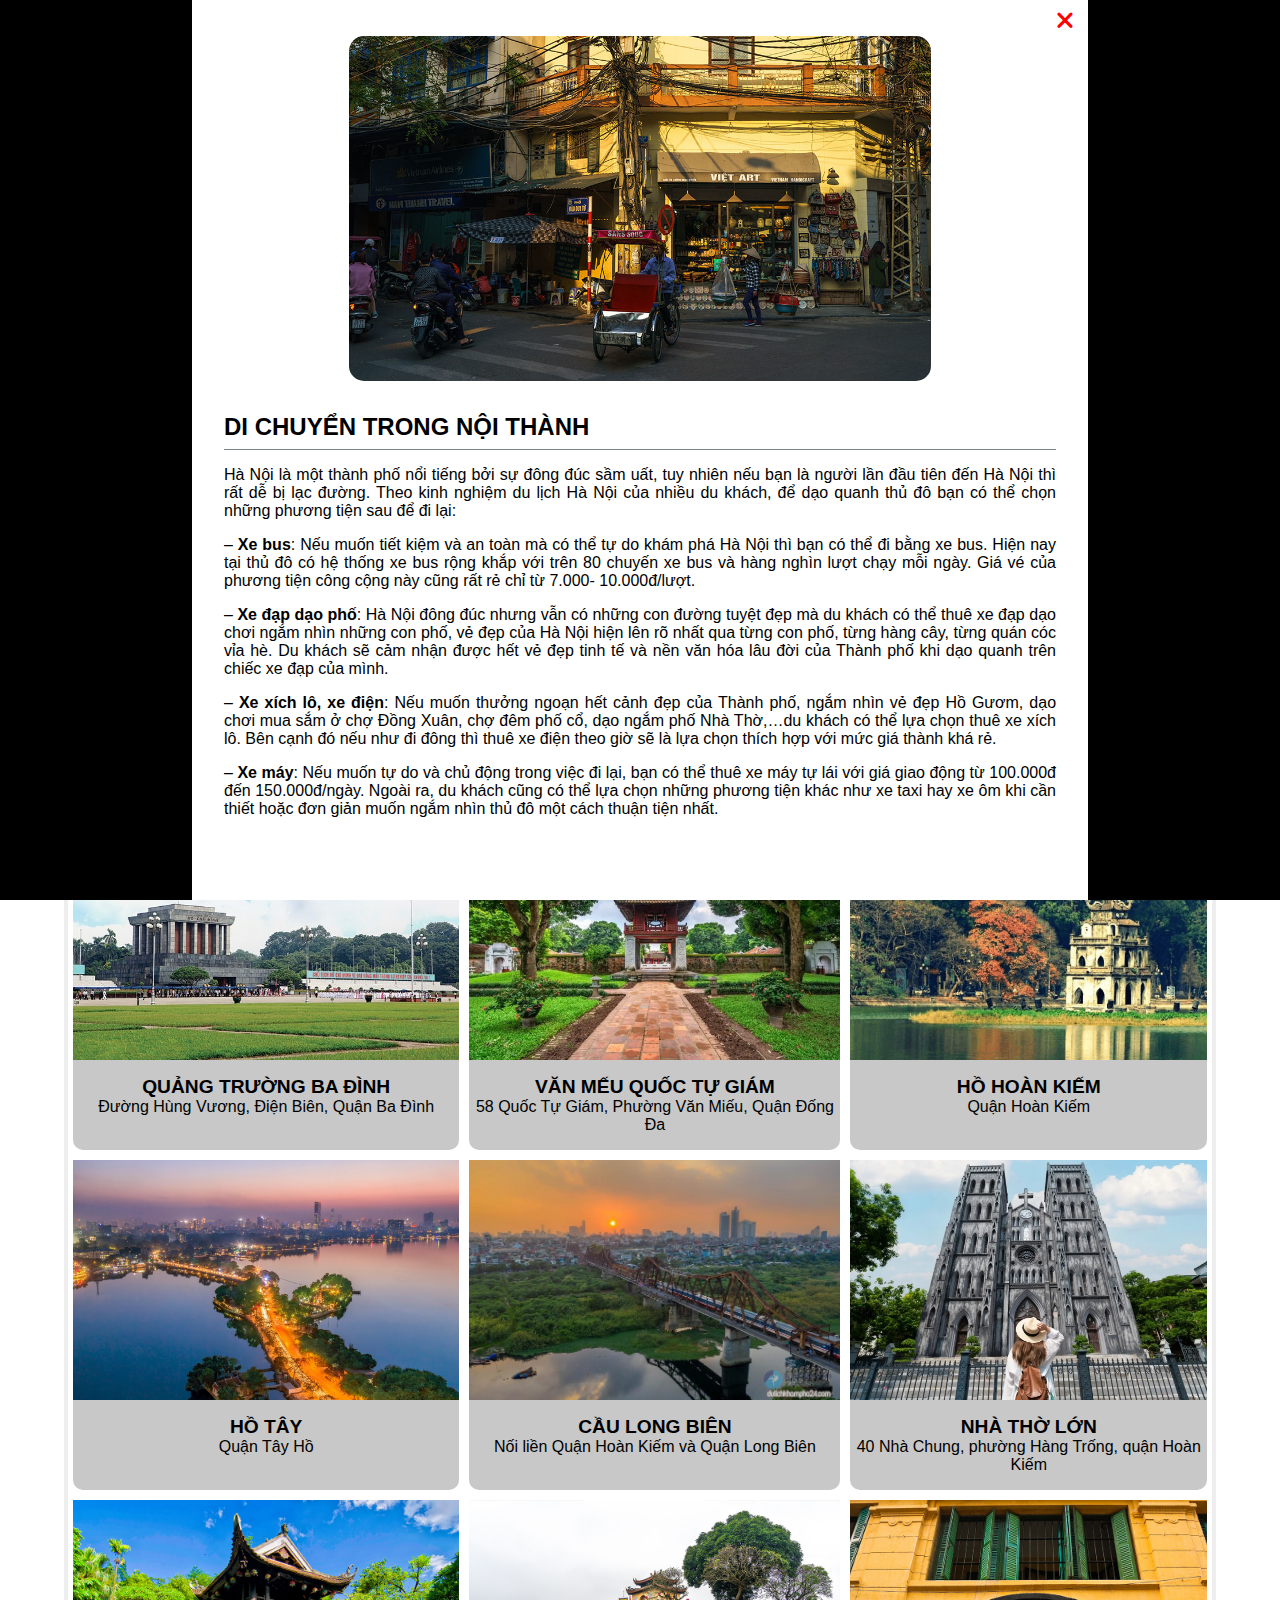
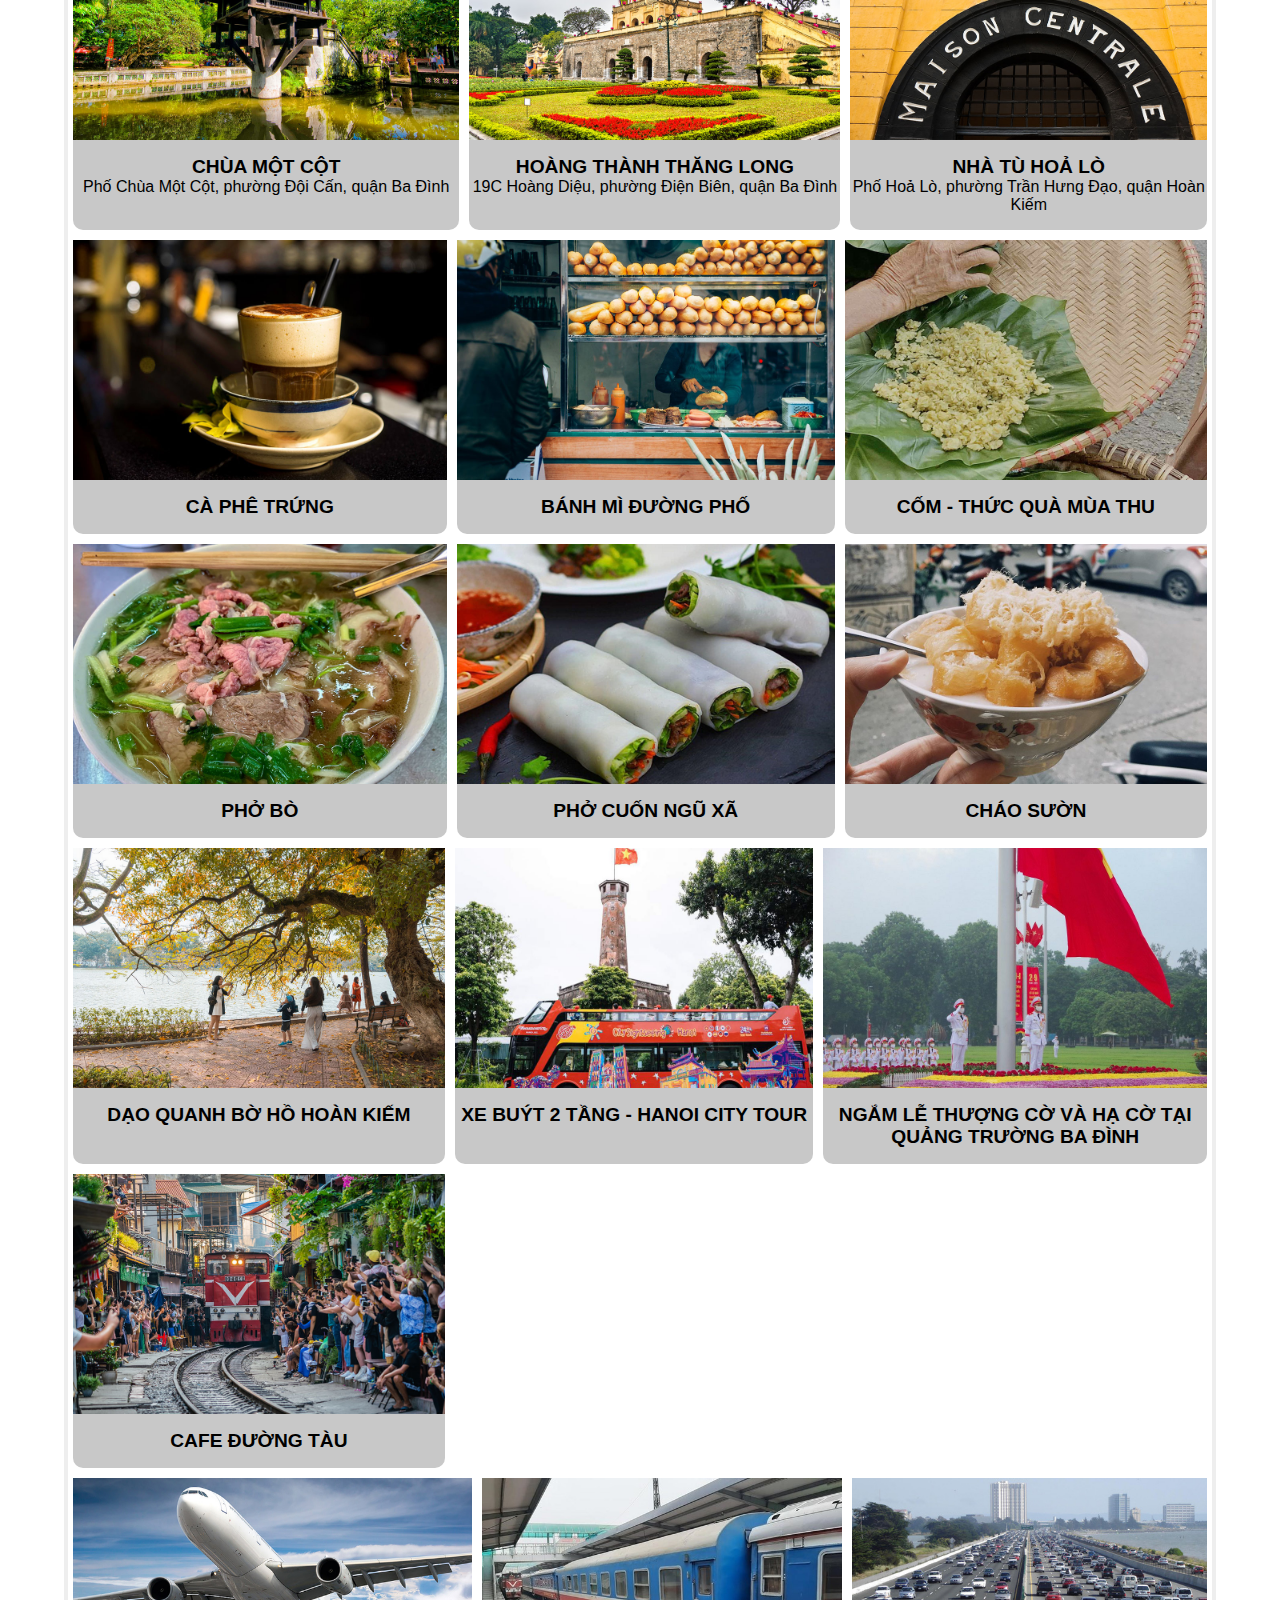
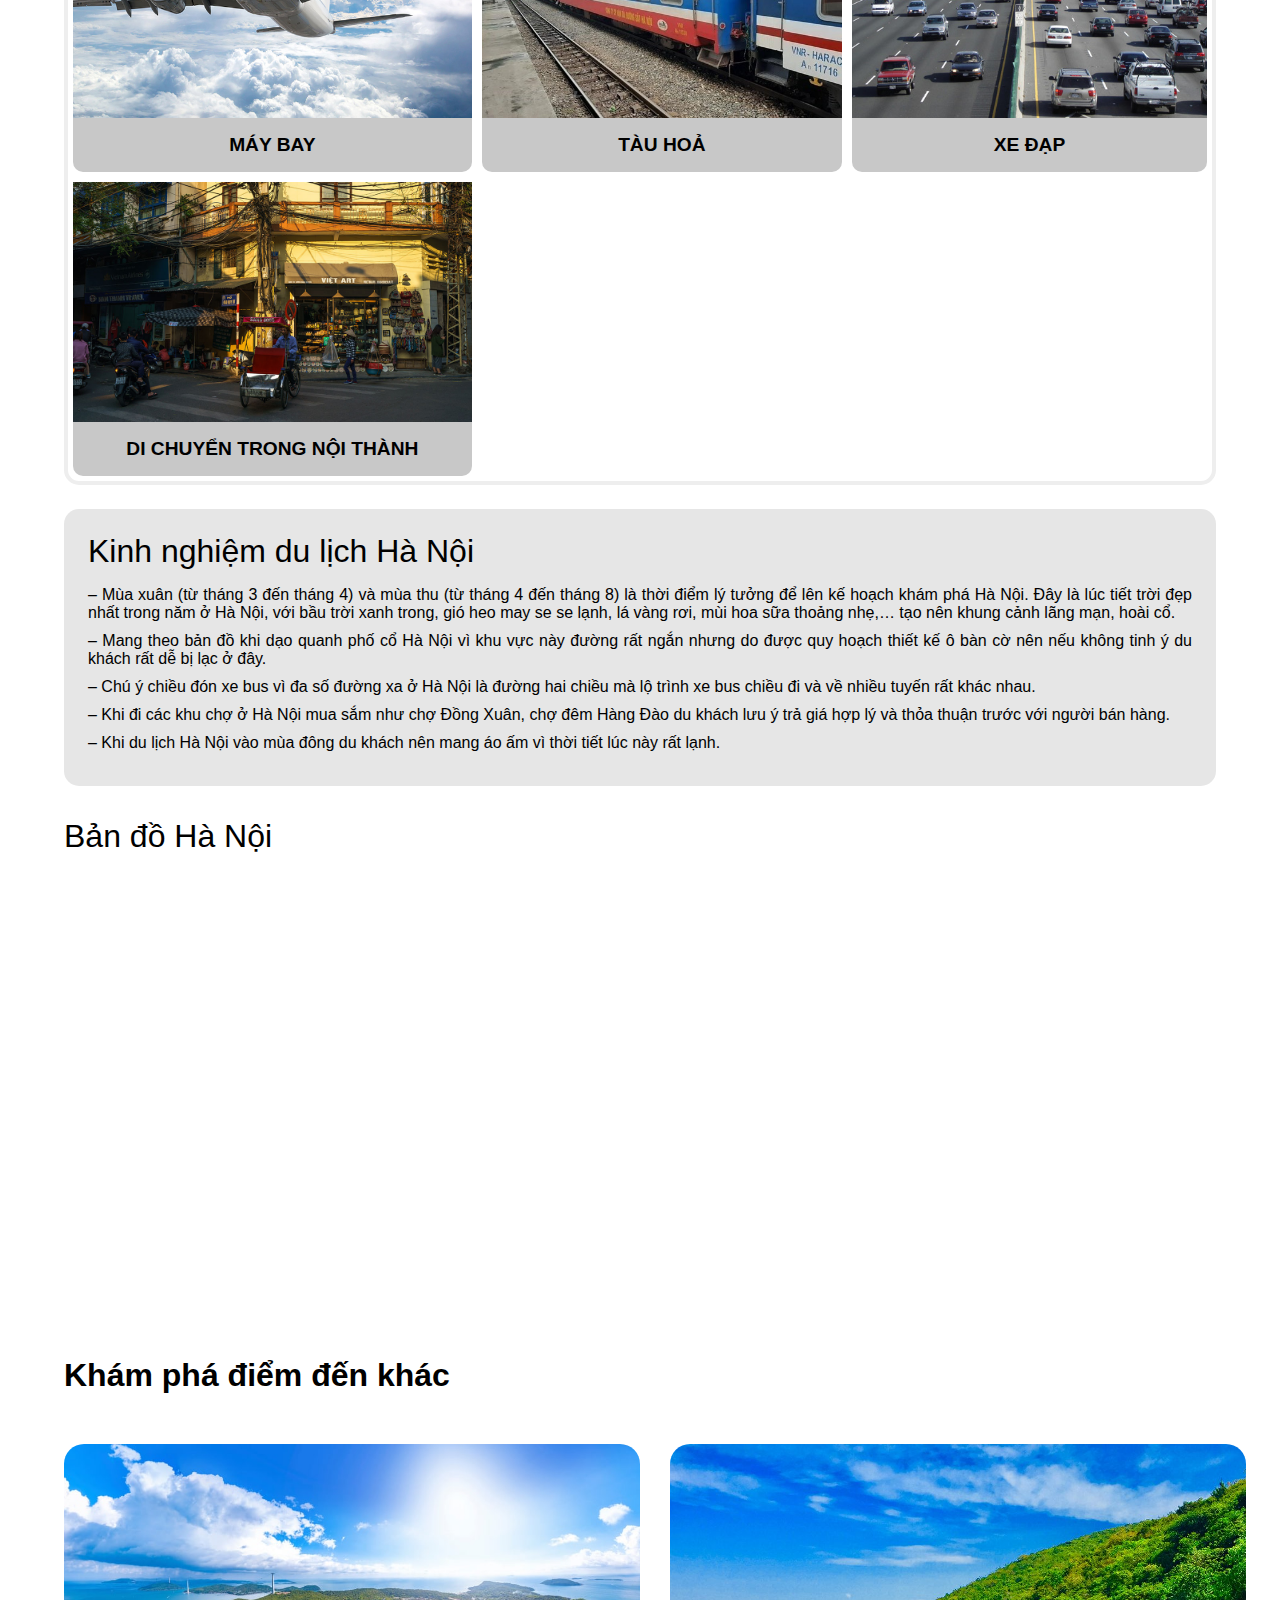
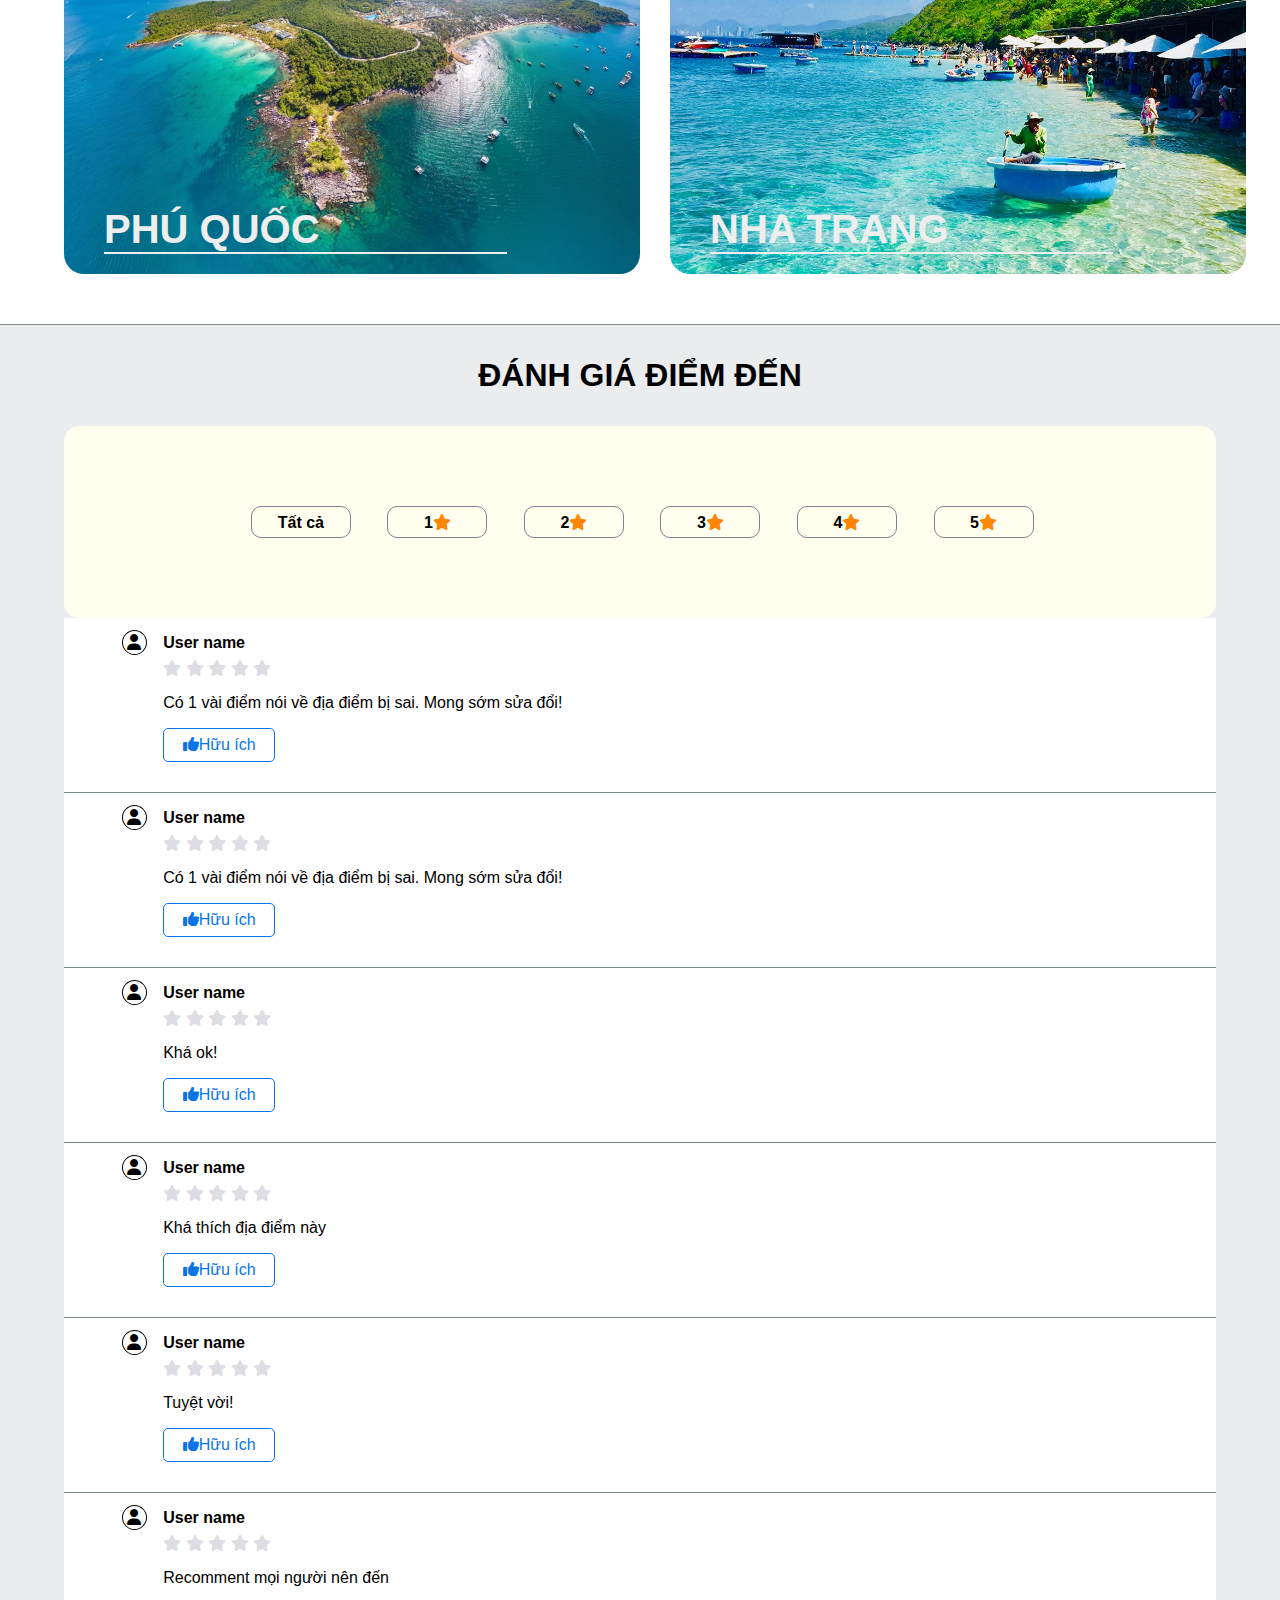
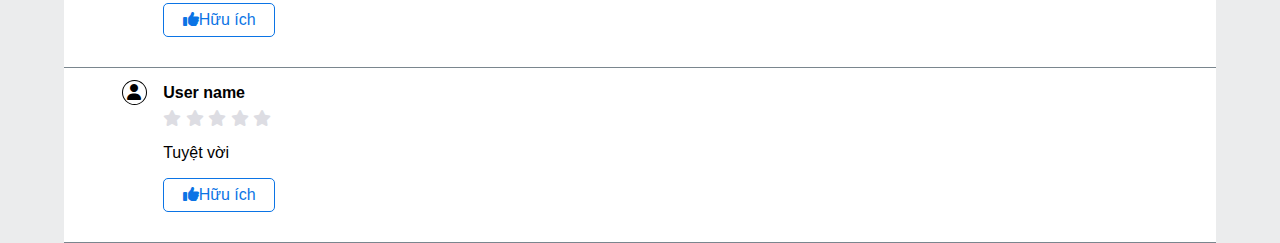
==== commit de9feb28: "big update" ====
--- a/ha-noi.html
+++ b/ha-noi.html
@@ -1,27 +1,37 @@
 <!DOCTYPE html>
 <html lang="en">
+
 <head>
     <meta charset="UTF-8">
     <meta name="viewport" content="width=device-width, initial-scale=1.0">
-    <title>Tourly</title>
-    <link rel="stylesheet" href="/main.css">
-    <link rel="stylesheet" href="/mobile.css" media="screen and (max-width: 500px)">
+    <title>Open Airlines</title>
+    <link rel="shortcut icon" href="./assets/favicon.svg" type="image/svg+xml">
+    <link rel="stylesheet" href="assets/css/review-place.css">
+    <link rel="stylesheet" href="assets/css/mobile.css" media="screen and (max-width: 500px)">
     <link rel="stylesheet" href="https://cdnjs.cloudflare.com/ajax/libs/font-awesome/6.4.0/css/all.min.css">
-    <script src="https://cdnjs.cloudflare.com/ajax/libs/jquery/3.7.0/jquery.min.js" integrity="sha512-3gJwYpMe3QewGELv8k/BX9vcqhryRdzRMxVfq6ngyWXwo03GFEzjsUm8Q7RZcHPHksttq7/GFoxjCVUjkjvPdw==" crossorigin="anonymous" referrerpolicy="no-referrer"></script>
-    <script src="/main.js"></script>
+    <script src="https://cdnjs.cloudflare.com/ajax/libs/jquery/3.7.0/jquery.min.js"
+        integrity="sha512-3gJwYpMe3QewGELv8k/BX9vcqhryRdzRMxVfq6ngyWXwo03GFEzjsUm8Q7RZcHPHksttq7/GFoxjCVUjkjvPdw=="
+        crossorigin="anonymous" referrerpolicy="no-referrer"></script>
+    <script src="assets/js/review-place.js"></script>
 </head>
+
 <body>
-    <div class="title-text" style="background-image: url(/Ha_Noi/img/Ha-Noi.jpg);">
+    <div class="title-text" style="background-image: url(assets/images/ha-noi/main.jpg);">
         <h1>Hà Nội</h1>
     </div>
     <div class="heading-title">
         <div class="text">
             <div class="destination">
                 <p>
-                    Được mệnh danh là “trái tim của Việt Nam”, Thủ Đô Hà Nội lưu giữ những vẻ đẹp tuyệt mỹ từ cảnh quan, mang đến cho bạn những cảm nhận và những trải nghiệm đa dạng về lịch sử, văn hóa, con người, ẩm thực của Việt Nam. Bởi vậy, khi đặt chân tới Hà Nội, du khách sẽ ngỡ ngàng và có một niềm yêu mến đặc biệt dành cho những cảnh quan, các công trình di tích lịch sử cũng như sự thanh lịch và vô cùng tinh tế của người Hà thành. Tất cả những điểm chạm thú vị của Hà Nội đang ẩn mình trong từng ngóc ngách, con phố và chờ du khách đến khám phá!
+                    Được mệnh danh là “trái tim của Việt Nam”, Thủ Đô Hà Nội lưu giữ những vẻ đẹp tuyệt mỹ từ cảnh quan,
+                    mang đến cho bạn những cảm nhận và những trải nghiệm đa dạng về lịch sử, văn hóa, con người, ẩm thực
+                    của Việt Nam. Bởi vậy, khi đặt chân tới Hà Nội, du khách sẽ ngỡ ngàng và có một niềm yêu mến đặc
+                    biệt dành cho những cảnh quan, các công trình di tích lịch sử cũng như sự thanh lịch và vô cùng tinh
+                    tế của người Hà thành. Tất cả những điểm chạm thú vị của Hà Nội đang ẩn mình trong từng ngóc ngách,
+                    con phố và chờ du khách đến khám phá!
                 </p>
-            </div>    
-        </div> 
+            </div>
+        </div>
         <div class="info-place">
             <h3>Thông tin điểm đến</h3>
             <div class="fact">
@@ -38,16 +48,17 @@
             </div>
             <div class="fact">
                 <i class="fa-regular fa-calendar-check"></i>
-                <span>Thời điểm đi du lịch lý tưởng: Mùa Thu (Từ tháng 08 đến tháng 11). Du khách cũng có thể tới Hà Nội quanh năm vì mỗi mùa có một nét đặc trưng riêng</span>
+                <span>Thời điểm đi du lịch lý tưởng: Mùa Thu (Từ tháng 08 đến tháng 11). Du khách cũng có thể tới Hà Nội
+                    quanh năm vì mỗi mùa có một nét đặc trưng riêng</span>
             </div>
             <div class="fact">
                 <i class="fa-brands fa-cc-visa"></i>
                 <span>VISA: Miễn thị thực với thời hạn tạm trú không quá 15 ngày kể từ ngày nhập cảnh</span>
             </div>
         </div>
-    </div>   
+    </div>
     <div class="title">
-        <p>Khám phá Phú Quốc</p>
+        <p>Khám phá Hà Nội</p>
     </div>
     <div class="discover">
         <div class="tabs-nav">
@@ -61,7 +72,7 @@
         <div class="landscapes tab-content" id="tab-content-1">
             <div class="item #1" id="item-1">
                 <div class="image">
-                    <img src="img/Landscapes/Quang-truong-BaDinh.jpg" alt="">
+                    <img src="assets/images/ha-noi/landscape-8.jpg" alt="">
                 </div>
                 <div class="info">
                     <p>Quảng trường Ba Đình</p>
@@ -70,7 +81,7 @@
             </div>
             <div class="item #1" id="item-2">
                 <div class="image">
-                    <img src="img/Landscapes/van-mieu-quoc-tu-giam.jpg" alt="">
+                    <img src="assets/images/ha-noi/landscape-9.jpg" alt="">
                 </div>
                 <div class="info">
                     <p>Văn Mếu Quốc tự giám</p>
@@ -79,7 +90,7 @@
             </div>
             <div class="item #1" id="item-3">
                 <div class="image">
-                    <img src="img/Landscapes/ho-hoan-kiem.png" alt="">
+                    <img src="assets/images/ha-noi/landscape-5.png" alt="">
                 </div>
                 <div class="info">
                     <p>Hồ Hoàn Kiếm</p>
@@ -88,7 +99,7 @@
             </div>
             <div class="item #1" id="item-4">
                 <div class="image">
-                    <img src="img/Landscapes/ho-tay.jpg" alt="">
+                    <img src="assets/images/ha-noi/landscape-6.jpg" alt="">
                 </div>
                 <div class="info">
                     <p>Hồ Tây</p>
@@ -97,7 +108,7 @@
             </div>
             <div class="item #1" id="item-5">
                 <div class="image">
-                    <img src="img/Landscapes/cau-long-bien-ha-noi.jpg" alt="">
+                    <img src="assets/images/ha-noi/landscape-1.jpg" alt="">
                 </div>
                 <div class="info">
                     <p>Cầu Long Biên</p>
@@ -106,7 +117,7 @@
             </div>
             <div class="item #1" id="item-6">
                 <div class="image">
-                    <img src="img/Landscapes/nha-tho-lon-ha-noi.jpg" alt="">
+                    <img src="assets/images/ha-noi/landscape-7.jpg" alt="">
                 </div>
                 <div class="info">
                     <p>Nhà Thờ Lớn</p>
@@ -115,16 +126,16 @@
             </div>
             <div class="item #1" id="item-7">
                 <div class="image">
-                    <img src="img/Landscapes/hanoi-chua-mot-cot.jpg" alt="">
-                </div>
-                <div class="info">
-                    <p>Nhà Thờ Lớn</p>
-                    <p>40 Nhà Chung, phường Hàng Trống, quận Hoàn Kiếm</p>
+                    <img src="assets/images/ha-noi/landscape-2.jpg" alt="">
+                </div>
+                <div class="info">
+                    <p>Chùa Một Cột</p>
+                    <p>Phố Chùa Một Cột, phường Đội Cấn, quận Ba Đình</p>
                 </div>
             </div>
             <div class="item #1" id="item-8">
                 <div class="image">
-                    <img src="img/Landscapes/hanoi-hoang-thanh.jpg" alt="">
+                    <img src="assets/images/ha-noi/landscape-4.jpg" alt="">
                 </div>
                 <div class="info">
                     <p>Hoàng Thành Thăng Long</p>
@@ -133,7 +144,7 @@
             </div>
             <div class="item #1" id="item-9">
                 <div class="image">
-                    <img src="img/Landscapes/hanoi-hoa-lo.jpg" alt="">
+                    <img src="assets/images/ha-noi/landscape-3.jpg" alt="">
                 </div>
                 <div class="info">
                     <p>Nhà tù Hoả Lò</p>
@@ -146,25 +157,31 @@
                 <div>
                     <a href="javascript:;" class="delete"><i class="fa-solid fa-xmark"></i></a>
                     <div class="image">
-                        <img src="img/Landscapes/Quang-truong-BaDinh.jpg" alt="">
-                    </div>
-                    <div class="content">                    
+                        <img src="assets/images/ha-noi/landscape-8.jpg" alt="">
+                    </div>
+                    <div class="content">
                         <div class="describe">
                             <div class="heading">
                                 <h2>QUẢNG TRƯỜNG BA ĐÌNH – LĂNG CHỦ TỊCH HỒ CHÍ MINH</h2>
                                 <p>Đường Hùng Vương, phường Điện Biên, quận Ba Đình</p>
                             </div>
-                            <p>Nếu đã đặt chân tới mảnh đất ngàn năm văn hiến thì Lăng Bác – Quảng trường Ba Đình là địa điểm du lịch ở Hà Nội mà các bạn không thể bỏ qua. Nơi đây là trung tâm chính trị của Việt Nam với nhà Quốc hội, Phủ Chủ tịch, Bảo tàng Hồ Chí Minh,...</p>
-                            <p>Trong đó, Lăng Bác là nơi lưu giữ thi hài của vị lãnh tụ kính yêu – Chủ tịch Hồ Chí Minh. Theo kinh nghiệm du lịch Hà Nội, bạn có thể đến lăng tham quan vào sáng thứ 3,4,5,7 và chủ nhật. Khi vào viếng lăng Bác, bạn chú ý ăn mặc chỉnh tề, không đem theo các thiết bị điện tử ghi hành và giữ trật tự trong lăng.</p></p>
-                        </div>
-                    </div>    
+                            <p>Nếu đã đặt chân tới mảnh đất ngàn năm văn hiến thì Lăng Bác – Quảng trường Ba Đình là địa
+                                điểm du lịch ở Hà Nội mà các bạn không thể bỏ qua. Nơi đây là trung tâm chính trị của
+                                Việt Nam với nhà Quốc hội, Phủ Chủ tịch, Bảo tàng Hồ Chí Minh,...</p>
+                            <p>Trong đó, Lăng Bác là nơi lưu giữ thi hài của vị lãnh tụ kính yêu – Chủ tịch Hồ Chí Minh.
+                                Theo kinh nghiệm du lịch Hà Nội, bạn có thể đến lăng tham quan vào sáng thứ 3,4,5,7 và
+                                chủ nhật. Khi vào viếng lăng Bác, bạn chú ý ăn mặc chỉnh tề, không đem theo các thiết bị
+                                điện tử ghi hành và giữ trật tự trong lăng.</p>
+                            </p>
+                        </div>
+                    </div>
                 </div>
             </div>
             <div class="hightbox-content hightbox-content-2">
                 <div>
                     <a href="javascript:;" class="delete"><i class="fa-solid fa-xmark"></i></a>
                     <div class="image">
-                        <img src="img/Landscapes/van-mieu-quoc-tu-giam.jpg" alt="">
+                        <img src="assets/images/ha-noi/landscape-9.jpg" alt="">
                     </div>
                     <div class="content">
                         <div class="describe">
@@ -172,7 +189,10 @@
                                 <h2>VĂN MIẾU – QUỐC TỬ GIÁM</h2>
                                 <p>58 Quốc Tử Giám, phường Văn Miếu, quận Đống Đa</p>
                             </div>
-                            <p>Đây cũng là một điểm đến không thể bỏ xót khi tới Hà Nội, địa chỉ này được xem là biểu tượng của tri thức, của nền giáo dục Việt Nam. Đây là nơi thờ phụng các bậc Tiên thánh, Tiên sư của đạo Nho và Tư nghiệp Quốc Tử Giám Chu Văn An – người thầy tiêu biểu về đạo cao, đức trọng của nền giáo dục Việt Nam.</p>
+                            <p>Đây cũng là một điểm đến không thể bỏ xót khi tới Hà Nội, địa chỉ này được xem là biểu
+                                tượng của tri thức, của nền giáo dục Việt Nam. Đây là nơi thờ phụng các bậc Tiên thánh,
+                                Tiên sư của đạo Nho và Tư nghiệp Quốc Tử Giám Chu Văn An – người thầy tiêu biểu về đạo
+                                cao, đức trọng của nền giáo dục Việt Nam.</p>
                         </div>
                     </div>
                 </div>
@@ -181,7 +201,7 @@
                 <div>
                     <a href="javascript:;" class="delete"><i class="fa-solid fa-xmark"></i></a>
                     <div class="image">
-                        <img src="img/Landscapes/ho-hoan-kiem.png" alt="">
+                        <img src="assets/images/ha-noi/landscape-5.png" alt="">
                     </div>
                     <div class="content">
                         <div class="describe">
@@ -190,10 +210,16 @@
                                 <p>Quận Hoàn Kiếm</p>
                             </div>
                             <p>
-                                Hồ Gươm hay Hồ Hoàn Kiếm là một trong những nơi nên đến ở Hà Nội khi du lịch thủ đô. Nằm ở giữa trung tâm, Hồ Gươm được ví như trái tim của thành phố ngàn năm tuổi này… Mặt hồ như tấm gương lớn soi bóng những cây cổ thụ, những rặng liễu thướt tha tóc rủ, những mái đền, chùa cổ kính, tháp cũ rêu phong, các toà nhà mới cao tầng vươn lên trời xanh.
+                                Hồ Gươm hay Hồ Hoàn Kiếm là một trong những nơi nên đến ở Hà Nội khi du lịch thủ đô. Nằm
+                                ở giữa trung tâm, Hồ Gươm được ví như trái tim của thành phố ngàn năm tuổi này… Mặt hồ
+                                như tấm gương lớn soi bóng những cây cổ thụ, những rặng liễu thướt tha tóc rủ, những mái
+                                đền, chùa cổ kính, tháp cũ rêu phong, các toà nhà mới cao tầng vươn lên trời xanh.
                             </p>
                             <p>
-                                Một trải nghiệm thú vị dành cho khách du lịch là đi bộ một vòng hồ, bạn sẽ được thấy một Hà Nội cổ kính nhưng vẫn đầy hiện đại hiện lên thật rõ ràng. Bên cạnh hồ là những công trình kiến trúc như tháp Bút, đài Nghiên, cầu Thê Húc dẫn vào đền Ngọc Sơn, đền vua Lê Thái Tổ, tháp Hoà Phong,…
+                                Một trải nghiệm thú vị dành cho khách du lịch là đi bộ một vòng hồ, bạn sẽ được thấy một
+                                Hà Nội cổ kính nhưng vẫn đầy hiện đại hiện lên thật rõ ràng. Bên cạnh hồ là những công
+                                trình kiến trúc như tháp Bút, đài Nghiên, cầu Thê Húc dẫn vào đền Ngọc Sơn, đền vua Lê
+                                Thái Tổ, tháp Hoà Phong,…
                             </p>
                         </div>
                     </div>
@@ -203,7 +229,7 @@
                 <div>
                     <a href="javascript:;" class="delete"><i class="fa-solid fa-xmark"></i></a>
                     <div class="image">
-                        <img src="img/Landscapes/ho-tay.jpg" alt="">
+                        <img src="assets/images/ha-noi/landscape-6.jpg" alt="">
                     </div>
                     <div class="content">
                         <div class="describe">
@@ -212,7 +238,10 @@
                                 <p>Quận Tây Hồ</p>
                             </div>
                             <p>
-                                Đây là khu vực nằm không xa trung tâm thành phố và có diện tích lớn nhất Hà Nội. Bạn có thể thuê xe đạp nước hoặc đi du thuyền quanh Hồ Tây để tham quan và khám phá vẻ đẹp nơi đây. Theo kinh nghiệm du lịch Hà Nội của nhiều du khách, bạn nên đến hồ Tây vào buổi chiều để có thể chiêm ngưỡng cảnh mặt trời lặng vô cùng lãng mạn.
+                                Đây là khu vực nằm không xa trung tâm thành phố và có diện tích lớn nhất Hà Nội. Bạn có
+                                thể thuê xe đạp nước hoặc đi du thuyền quanh Hồ Tây để tham quan và khám phá vẻ đẹp nơi
+                                đây. Theo kinh nghiệm du lịch Hà Nội của nhiều du khách, bạn nên đến hồ Tây vào buổi
+                                chiều để có thể chiêm ngưỡng cảnh mặt trời lặng vô cùng lãng mạn.
                             </p>
                         </div>
                     </div>
@@ -222,7 +251,7 @@
                 <div>
                     <a href="javascript:;" class="delete"><i class="fa-solid fa-xmark"></i></a>
                     <div class="image">
-                        <img src="img/Landscapes/" alt="">
+                        <img src="assets/images/ha-noi/landscape-1.jpg" alt="">
                     </div>
                     <div class="content">
                         <div class="describe">
@@ -232,10 +261,14 @@
                                 <p>Nối liền quận Hoàn Kiếm và quận Long Biên</p>
                             </div>
                             <p>
-                                Cầu Long Biên được thiết kế và xây dựng theo phong cách kiến trúc nổi tiếng Pháp bởi công ty Daydé & Pillé (Paris, Pháp).
+                                Cầu Long Biên được thiết kế và xây dựng theo phong cách kiến trúc nổi tiếng Pháp bởi
+                                công ty Daydé & Pillé (Paris, Pháp).
                             </p>
                             <p>
-                                Trải qua giai đoạn hơn 100 năm lịch sử thăng trầm cùng với nhiều biến cố lịch sử, cầu Long Biên vẫn hiên ngang giữa đất trời và trở thành một biểu tượng vô cùng ý nghĩa đối với người dân Thủ đô. Cây cầu minh chứng lịch sử này còn là địa điểm tham quan lý tưởng của du khách thập phương khi du lịch Hà Nội
+                                Trải qua giai đoạn hơn 100 năm lịch sử thăng trầm cùng với nhiều biến cố lịch sử, cầu
+                                Long Biên vẫn hiên ngang giữa đất trời và trở thành một biểu tượng vô cùng ý nghĩa đối
+                                với người dân Thủ đô. Cây cầu minh chứng lịch sử này còn là địa điểm tham quan lý tưởng
+                                của du khách thập phương khi du lịch Hà Nội
                             </p>
                         </div>
                     </div>
@@ -245,7 +278,7 @@
                 <div>
                     <a href="javascript:;" class="delete"><i class="fa-solid fa-xmark"></i></a>
                     <div class="image">
-                        <img src="img/Landscapes/nha-tho-lon-ha-noi.jpg" alt="">
+                        <img src="assets/images/ha-noi/landscape-7.jpg" alt="">
                     </div>
                     <div class="content">
                         <div class="describe">
@@ -253,9 +286,16 @@
                                 <h2>Nhà thờ Lớn Hà nội</h2>
                                 <p>40 Nhà Chung, phường Hàng Trống, quận Hoàn Kiếm</p>
                             </div>
-                            <p>Nếu Sài Gòn nổi tiếng với Nhà thờ Đức Bà cổ kính thì Hà Nội cũng vang danh cùng Nhà thờ Lớn hàng trăm năm tuổi. Đến với nơi đây, du khách sẽ được chiêm ngưỡng một công trình kiến trúc Gothic trung cổ Châu Âu đặc trưng, tìm hiểu lịch sử hình thành và phát triển của nhà thờ.</p>
-                            <p>Không chỉ là nơi sinh hoạt tín ngưỡng dành cho Giáo dân, Nhà thờ Lớn Hà Nội còn là điểm tham quan, du lịch, check – in cực hot dành cho giới trẻ.</p>
-                            <p>Nhà thờ Lớn được mệnh danh là nhà thờ có thiết kế kiến trúc đẹp nhất tại Hà Nội. Nhà thờ được xây dựng từ thời Pháp thuộc, là công trình tiêu biểu cho phong cách Gothic Châu Âu, mô phỏng theo kiến trúc nhà thờ Đức Bà Paris. Chiều rộng 21 m, chiều dài 65 m, có 2 tháp chuông cao gần 32 m và được cố định bằng những trụ đá lớn.</p>
+                            <p>Nếu Sài Gòn nổi tiếng với Nhà thờ Đức Bà cổ kính thì Hà Nội cũng vang danh cùng Nhà thờ
+                                Lớn hàng trăm năm tuổi. Đến với nơi đây, du khách sẽ được chiêm ngưỡng một công trình
+                                kiến trúc Gothic trung cổ Châu Âu đặc trưng, tìm hiểu lịch sử hình thành và phát triển
+                                của nhà thờ.</p>
+                            <p>Không chỉ là nơi sinh hoạt tín ngưỡng dành cho Giáo dân, Nhà thờ Lớn Hà Nội còn là điểm
+                                tham quan, du lịch, check – in cực hot dành cho giới trẻ.</p>
+                            <p>Nhà thờ Lớn được mệnh danh là nhà thờ có thiết kế kiến trúc đẹp nhất tại Hà Nội. Nhà thờ
+                                được xây dựng từ thời Pháp thuộc, là công trình tiêu biểu cho phong cách Gothic Châu Âu,
+                                mô phỏng theo kiến trúc nhà thờ Đức Bà Paris. Chiều rộng 21 m, chiều dài 65 m, có 2 tháp
+                                chuông cao gần 32 m và được cố định bằng những trụ đá lớn.</p>
                         </div>
                     </div>
                 </div>
@@ -264,7 +304,7 @@
                 <div>
                     <a href="javascript:;" class="delete"><i class="fa-solid fa-xmark"></i></a>
                     <div class="image">
-                        <img src="img/Landscapes/hanoi-chua-mot-cot.jpg" alt="">
+                        <img src="assets/images/ha-noi/landscape-2.jpg" alt="">
                     </div>
                     <div class="content">
                         <div class="describe">
@@ -273,7 +313,12 @@
                                 <p>Phố Chùa Một Cột, phường Đội Cấn, quận Ba Đình</p>
                             </div>
                             <p>
-                                Chùa Một Cột được xây dựng năm 1049 dưới triều đại nhà Lý, là một trong những biểu tượng của thủ đô Hà Nội bên cạnh tháp Rùa và Khuê Văn Các. Bên cạnh ý nghĩa về tâm linh thì chùa Một Cột là công trình kiến trúc độc đáo có tính thẩm mỹ cao, được thể hiện qua nghệ thuật tạo hình trên mặt nước, điêu khắc, hội họa… phản ánh giá trị văn hóa cổ xưa cũng như mang đậm tính dân tộc. Chuyến du lịch Hà Nội bạn sẽ thêm phần thú vị nếu ghét thăm ngôi chủa nổi tiếng này đấy!
+                                Chùa Một Cột được xây dựng năm 1049 dưới triều đại nhà Lý, là một trong những biểu tượng
+                                của thủ đô Hà Nội bên cạnh tháp Rùa và Khuê Văn Các. Bên cạnh ý nghĩa về tâm linh thì
+                                chùa Một Cột là công trình kiến trúc độc đáo có tính thẩm mỹ cao, được thể hiện qua nghệ
+                                thuật tạo hình trên mặt nước, điêu khắc, hội họa… phản ánh giá trị văn hóa cổ xưa cũng
+                                như mang đậm tính dân tộc. Chuyến du lịch Hà Nội bạn sẽ thêm phần thú vị nếu ghét thăm
+                                ngôi chủa nổi tiếng này đấy!
                             </p>
                         </div>
                     </div>
@@ -283,7 +328,7 @@
                 <div>
                     <a href="javascript:;" class="delete"><i class="fa-solid fa-xmark"></i></a>
                     <div class="image">
-                        <img src="img/Landscapes/hanoi-hoang-thanh.jpg" alt="">
+                        <img src="assets/images/ha-noi/landscape-4.jpg" alt="">
                     </div>
                     <div class="content">
                         <div class="describe">
@@ -292,10 +337,13 @@
                                 <p>19C Hoàng Diệu, phường Điện Biên, quận Ba Đình</p>
                             </div>
                             <p>
-                                Hoàng thành Thăng Long là quần thể di tích gắn liền với sự phát triển của Thăng Long – Hà Nội, được các triều vua xây dựng trong nhiều giai đoạn lịch sử.
+                                Hoàng thành Thăng Long là quần thể di tích gắn liền với sự phát triển của Thăng Long –
+                                Hà Nội, được các triều vua xây dựng trong nhiều giai đoạn lịch sử.
                             </p>
                             <p>
-                                Đây cũng là di tích quan trọng bậc nhất trong hệ thống các di tích lịch sử của Việt Nam. Đến Hoàng thành Thăng Long du khách có thể tham quan những địa điểm nổi bật như khu khảo cổ học số 18 Hoàng Diệu, Đoan Môn, Điện Kính Thiên, Bắc Môn (thành Cửa Bắc)…
+                                Đây cũng là di tích quan trọng bậc nhất trong hệ thống các di tích lịch sử của Việt Nam.
+                                Đến Hoàng thành Thăng Long du khách có thể tham quan những địa điểm nổi bật như khu khảo
+                                cổ học số 18 Hoàng Diệu, Đoan Môn, Điện Kính Thiên, Bắc Môn (thành Cửa Bắc)…
                             </p>
                         </div>
                     </div>
@@ -305,7 +353,7 @@
                 <div>
                     <a href="javascript:;" class="delete"><i class="fa-solid fa-xmark"></i></a>
                     <div class="image">
-                        <img src="img/Landscapes/hanoi-hoa-lo.jpg" alt="">
+                        <img src="assets/images/ha-noi/landscape-3.jpg" alt="">
                     </div>
                     <div class="content">
                         <div class="describe">
@@ -314,20 +362,27 @@
                                 <p>Phố Hỏa Lò, phường Trần Hưng Đạo, quận Hoàn Kiếm</p>
                             </div>
                             <p>
-                                Nhà tù Hỏa Lò được thực dân Pháp xây dựng từ năm 1896 với tên gọi “Maison Central”, là nơi giam giữ những chiến sĩ cách mạng chống lại chế độ thực dân. Đây là một trong những công trình kiên cố vào loại bậc nhất Đông Dương khi đó. Sau ngày giải phóng thủ đô, nhà tù được đặt dưới quyền của chính quyền cách mạng. Từ năm 1963 đến 1975, nơi đây còn được sử dụng để làm nơi giam giữ những phi công Mỹ bị quân đội Việt Nam bắn rơi trong cuộc chiến tranh phá hoại miền Bắc.
+                                Nhà tù Hỏa Lò được thực dân Pháp xây dựng từ năm 1896 với tên gọi “Maison Central”, là
+                                nơi giam giữ những chiến sĩ cách mạng chống lại chế độ thực dân. Đây là một trong những
+                                công trình kiên cố vào loại bậc nhất Đông Dương khi đó. Sau ngày giải phóng thủ đô, nhà
+                                tù được đặt dưới quyền của chính quyền cách mạng. Từ năm 1963 đến 1975, nơi đây còn được
+                                sử dụng để làm nơi giam giữ những phi công Mỹ bị quân đội Việt Nam bắn rơi trong cuộc
+                                chiến tranh phá hoại miền Bắc.
                             </p>
                             <p>
-                                Ngày nay nhà tù Hỏa Lò trở thành di tích lịch sử đặc biệt với nhiều tư liệu quý giá được trưng bày và giữ gìn cẩn thận, thu hút hàng ngàn du khách trong và ngoài nước tới tham quan mỗi năm.
-                            </p>
-                        </div>
-                    </div>
-                </div>
-            </div>
-        </div>       
+                                Ngày nay nhà tù Hỏa Lò trở thành di tích lịch sử đặc biệt với nhiều tư liệu quý giá được
+                                trưng bày và giữ gìn cẩn thận, thu hút hàng ngàn du khách trong và ngoài nước tới tham
+                                quan mỗi năm.
+                            </p>
+                        </div>
+                    </div>
+                </div>
+            </div>
+        </div>
         <div class="foods tab-content" id="tab-content-2">
             <div class="item #2" id="item-1">
                 <div class="image">
-                    <img src="img/Foods/hanoi-cafe-trung.jpg" alt="">
+                    <img src="assets/images/ha-noi/food-3.jpg" alt="">
                 </div>
                 <div class="info">
                     <p>Cà phê trứng</p>
@@ -335,7 +390,7 @@
             </div>
             <div class="item #2" id="item-2">
                 <div class="image">
-                    <img src="img/Foods/hanoi-banh-mi.jpg" alt="">
+                    <img src="assets/images/ha-noi/food-2.jpg" alt="">
                 </div>
                 <div class="info">
                     <p>Bánh mì đường phố</p>
@@ -343,7 +398,7 @@
             </div>
             <div class="item #2" id="item-3">
                 <div class="image">
-                    <img src="img/Foods/com.jpg" alt="">
+                    <img src="assets/images/ha-noi/food-1.jpg" alt="">
                 </div>
                 <div class="info">
                     <p>Cốm - thức quà mùa thu</p>
@@ -351,7 +406,7 @@
             </div>
             <div class="item #2" id="item-4">
                 <div class="image">
-                    <img src="img/Foods/hanoi-pho-cuon.jpg" alt="">
+                    <img src="assets/images/ha-noi/food-6.jpg" alt="">
                 </div>
                 <div class="info">
                     <p>Phở bò</p>
@@ -359,14 +414,15 @@
             </div>
             <div class="item #2" id="item-5">
                 <div class="image">
-                    <img src="img/Foods/pho.jpg" alt="">
+                    <img src="assets/images/ha-noi/food-5.jpg" alt="">
                 </div>
                 <div class="info">
                     <p>Phở cuốn ngũ xã</p>
                 </div>
-            </div><div class="item #2" id="item-6">
-                <div class="image">
-                    <img src="img/Foods/hanoi-chao-suon.jpg" alt="">
+            </div>
+            <div class="item #2" id="item-6">
+                <div class="image">
+                    <img src="assets/images/ha-noi/food-4.jpg" alt="">
                 </div>
                 <div class="info">
                     <p>Cháo sườn</p>
@@ -378,16 +434,19 @@
                 <div>
                     <a href="javascript:;" class="delete"><i class="fa-solid fa-xmark"></i></a>
                     <div class="image">
-                        <img src="img/Foods/hanoi-cafe-trung.jpg" alt="">
+                        <img src="assets/images/ha-noi/food-3.jpg" alt="">
                     </div>
                     <div class="content">
                         <div class="describe">
                             <div class="heading">
                                 <h2>CÀ PHÊ TRỨNG</h2>
                             </div>
-                            <p>Cà phê trứng là thức uống rất được yêu thích tại Hà Nội, đặc biệt trong những ngày thủ đô vào đông. Theo kinh nghiệm du lịch Hà Nội, đến thủ đô bạn nhất định phải tới thưởng thức những tách cà phê nóng tại những quán sau đây nhé:</p>
+                            <p>Cà phê trứng là thức uống rất được yêu thích tại Hà Nội, đặc biệt trong những ngày thủ đô
+                                vào đông. Theo kinh nghiệm du lịch Hà Nội, đến thủ đô bạn nhất định phải tới thưởng thức
+                                những tách cà phê nóng tại những quán sau đây nhé:</p>
                             <p><strong>1. Cafe Giảng</strong>
-                                <br>Địa chỉ: 39 Nguyễn Hữu Huân, Lý Thái Tổ, quận Hoàn Kiếm</p>
+                                <br>Địa chỉ: 39 Nguyễn Hữu Huân, Lý Thái Tổ, quận Hoàn Kiếm
+                            </p>
                             <p><strong>2. Cafe Đinh</strong>
                                 <br>Địa chỉ: 13 Đinh Tiên Hoàn, phường Hàng Trống, quận Hoàn Kiếm
                             </p>
@@ -405,14 +464,15 @@
                 <div>
                     <a href="javascript:;" class="delete"><i class="fa-solid fa-xmark"></i></a>
                     <div class="image">
-                        <img src="img/Foods/hanoi-banh-mi.jpg" alt="">
+                        <img src="assets/images/ha-noi/food-2.jpg" alt="">
                     </div>
                     <div class="content">
                         <div class="describe">
                             <div class="heading">
                                 <h2> BÁNH MÌ</h2>
                             </div>
-                            <p>Bánh mì Việt Nam từ một món ăn bình dân đã vươn tầm thế giới và trở thành một trong những món ngon đặc trưng của người Việt.</p>
+                            <p>Bánh mì Việt Nam từ một món ăn bình dân đã vươn tầm thế giới và trở thành một trong những
+                                món ngon đặc trưng của người Việt.</p>
                         </div>
                     </div>
                 </div>
@@ -421,14 +481,18 @@
                 <div>
                     <a href="javascript:;" class="delete"><i class="fa-solid fa-xmark"></i></a>
                     <div class="image">
-                        <img src="img/Foods/com.jpg" alt="">
+                        <img src="assets/images/ha-noi/food-1.jpg" alt="">
                     </div>
                     <div class="content">
                         <div class="describe">
                             <div class="heading">
                                 <h2>CỐM – THỨC QUÀ CỦA MÙA THU</h2>
                             </div>
-                            <p>Cốm là món ăn đặc sản của vùng đất Bắc Bộ, nhất là tại khu vực Hà Nội. Ngoài ra, cốm còn có mặt ở cả miền Trung và miền Nam, mỗi nơi đều cách chế biến và hương vị đặc trưng riêng. Nổi tiếng nhất là Cốm làng Vòng. Đây là loại cốm làm bởi người dân ở làng Vòng – một ngôi làng lâu đời, thuộc thôn Hậu, xã Dịch Vong, huyện Nam Từ Liêm (nay thuộc quận Cầu Giấy, Hà Nội).</p>
+                            <p>Cốm là món ăn đặc sản của vùng đất Bắc Bộ, nhất là tại khu vực Hà Nội. Ngoài ra, cốm còn
+                                có mặt ở cả miền Trung và miền Nam, mỗi nơi đều cách chế biến và hương vị đặc trưng
+                                riêng. Nổi tiếng nhất là Cốm làng Vòng. Đây là loại cốm làm bởi người dân ở làng Vòng –
+                                một ngôi làng lâu đời, thuộc thôn Hậu, xã Dịch Vong, huyện Nam Từ Liêm (nay thuộc quận
+                                Cầu Giấy, Hà Nội).</p>
                         </div>
                     </div>
                 </div>
@@ -437,7 +501,7 @@
                 <div>
                     <a href="javascript:;" class="delete"><i class="fa-solid fa-xmark"></i></a>
                     <div class="image">
-                        <img src="img/Foods/pho.jpg" alt="">
+                        <img src="assets/images/ha-noi/food-6.jpg" alt="">
                     </div>
                     <div class="content">
                         <div class="describe">
@@ -445,7 +509,10 @@
                                 <h2>PHỞ</h2>
                             </div>
                             <p>Đây là một món ăn có hương bị dành riêng đặc trưng cho mảnh đất Hà Nội.</p>
-                            <p>Phở Hà Nội rất đa dạng, bao gồm từ phở bò, phở gà, phở áp chảo cho đến phở cuốn. Mỗi loại phở sẽ có những hương vị và nét đặc trưng riêng. Nhiều người vẫn thường ví von rằng, đã du lịch điểm đến Hà Nội mà chưa nếm thử bát phở thì coi như chưa đặt chân đến nơi này bởi đây chính là một món ăn ẩm thực đặc trưng tại Hà Nội.</p>
+                            <p>Phở Hà Nội rất đa dạng, bao gồm từ phở bò, phở gà, phở áp chảo cho đến phở cuốn. Mỗi loại
+                                phở sẽ có những hương vị và nét đặc trưng riêng. Nhiều người vẫn thường ví von rằng, đã
+                                du lịch điểm đến Hà Nội mà chưa nếm thử bát phở thì coi như chưa đặt chân đến nơi này
+                                bởi đây chính là một món ăn ẩm thực đặc trưng tại Hà Nội.</p>
                         </div>
                     </div>
                 </div>
@@ -454,14 +521,15 @@
                 <div>
                     <a href="javascript:;" class="delete"><i class="fa-solid fa-xmark"></i></a>
                     <div class="image">
-                        <img src="img/Foods/hanoi-pho-cuon.jpg" alt="">
+                        <img src="assets/images/ha-noi/food-5.jpg" alt="">
                     </div>
                     <div class="content">
                         <div class="describe">
                             <div class="heading">
                                 <h2>PHỞ CUỐN NGŨ XÃ</h2>
                             </div>
-                            <p>Ngũ Xá từ trước đến nay vẫn chưa từng phai nhòa trong tâm trí người Hà Nội mỗi lần nhắc đến phở cuốn.</p>
+                            <p>Ngũ Xá từ trước đến nay vẫn chưa từng phai nhòa trong tâm trí người Hà Nội mỗi lần nhắc
+                                đến phở cuốn.</p>
                         </div>
                     </div>
                 </div>
@@ -470,14 +538,16 @@
                 <div>
                     <a href="javascript:;" class="delete"><i class="fa-solid fa-xmark"></i></a>
                     <div class="image">
-                        <img src="img/Foods/hanoi-chao-suon.jpg" alt="">
+                        <img src="assets/images/ha-noi/food-4.jpg" alt="">
                     </div>
                     <div class="content">
                         <div class="describe">
                             <div class="heading">
                                 <h2>CHÁO SƯỜN NGÕ HUYỆN</h2>
                             </div>
-                            <p>Ngoài xôi, bánh mì hay bún phở, món cháo sườn giản dị cũng là món ăn sáng ưa thích của người dân Hà Thành. Với hương vị đặc trưng, sánh ngậy đầy hấp dẫn, cháo sườn buổi sáng còn hút khách bởi đây là món ăn phù hợp cho mọi lứa tuổi.</p>
+                            <p>Ngoài xôi, bánh mì hay bún phở, món cháo sườn giản dị cũng là món ăn sáng ưa thích của
+                                người dân Hà Thành. Với hương vị đặc trưng, sánh ngậy đầy hấp dẫn, cháo sườn buổi sáng
+                                còn hút khách bởi đây là món ăn phù hợp cho mọi lứa tuổi.</p>
                         </div>
                     </div>
                 </div>
@@ -486,7 +556,7 @@
         <div class="actives tab-content" id="tab-content-3">
             <div class="item #3" id="item-1">
                 <div class="image">
-                    <img src="img/Actives/hanoi-dao-bo-ho.jpg" alt="">
+                    <img src="assets/images/ha-noi/active-3.jpg" alt="">
                 </div>
                 <div class="info">
                     <p>Dạo quanh bờ hồ Hoàn Kiếm</p>
@@ -494,7 +564,7 @@
             </div>
             <div class="item #3" id="item-2">
                 <div class="image">
-                    <img src="img/Actives/hanoi-city-tour.jpg" alt="">
+                    <img src="assets/images/ha-noi/active-2.jpg" alt="">
                 </div>
                 <div class="info">
                     <p>Xe buýt 2 tầng - HaNoi City Tour</p>
@@ -502,7 +572,7 @@
             </div>
             <div class="item #3" id="item-3">
                 <div class="image">
-                    <img src="img/Actives/le-thuong-co-lang-bac.jpg" alt="">
+                    <img src="assets/images/ha-noi/active-4.jpg" alt="">
                 </div>
                 <div class="info">
                     <p>Ngắm lễ thượng cờ và hạ cờ tại Quảng trường Ba Đình</p>
@@ -510,7 +580,7 @@
             </div>
             <div class="item #3" id="item-4">
                 <div class="image">
-                    <img src="img/Actives/hanoi-cafe-duong-tau.jpg" alt="">
+                    <img src="assets/images/ha-noi/active-1.jpg" alt="">
                 </div>
                 <div class="info">
                     <p>Cafe đường tàu</p>
@@ -522,15 +592,21 @@
                 <div>
                     <a href="javascript:;" class="delete"><i class="fa-solid fa-xmark"></i></a>
                     <div class="image">
-                        <img src="img/Actives/hanoi-dao-bo-ho.jpg" alt="">
+                        <img src="assets/images/ha-noi/active-3.jpg" alt="">
                     </div>
                     <div class="content">
                         <div class="describe">
                             <div class="heading">
                                 <h2>Dạo quanh bờ hồ Hoàn Kiếm</h2>
                             </div>
-                            <p>Là một vẻ đẹp tuyệt vời ở khu vực phố cổ, Hồ Hoàn Kiếm cắt ngang ba con phố đó chính là Lê Thái Tổ – Hàng Khay – Đinh Tiên Hoàng.</p>
-                            <p>Đây là một điểm hẹn lý tưởng cho du khách khi đi du lịch Hà Nội ở bất cứ mùa nào trong năm, một hồ nước xinh đẹp, quyến rũ với tầm nhìn lý tưởng. Hãy đến đây để thoát khỏi sự hối hả và nhộn nhịp của thành phố, đặc biệt là vào cuối tuần, khi các con phố bị chặn xe hơi và chỉ dành cho người đi bộ. Đến với hồ Hoàn Kiếm, bạn sẽ cảm nhận được cảm giác thư giãn khi tản bộ trên bờ hồ, ngắm nhìn những gợn sóng mơn man nhẹ nhàng và rất bình yên.</p>
+                            <p>Là một vẻ đẹp tuyệt vời ở khu vực phố cổ, Hồ Hoàn Kiếm cắt ngang ba con phố đó chính là
+                                Lê Thái Tổ – Hàng Khay – Đinh Tiên Hoàng.</p>
+                            <p>Đây là một điểm hẹn lý tưởng cho du khách khi đi du lịch Hà Nội ở bất cứ mùa nào trong
+                                năm, một hồ nước xinh đẹp, quyến rũ với tầm nhìn lý tưởng. Hãy đến đây để thoát khỏi sự
+                                hối hả và nhộn nhịp của thành phố, đặc biệt là vào cuối tuần, khi các con phố bị chặn xe
+                                hơi và chỉ dành cho người đi bộ. Đến với hồ Hoàn Kiếm, bạn sẽ cảm nhận được cảm giác thư
+                                giãn khi tản bộ trên bờ hồ, ngắm nhìn những gợn sóng mơn man nhẹ nhàng và rất bình yên.
+                            </p>
                         </div>
                     </div>
                 </div>
@@ -539,7 +615,7 @@
                 <div>
                     <a href="javascript:;" class="delete"><i class="fa-solid fa-xmark"></i></a>
                     <div class="image">
-                        <img src="img/Actives/hanoi-city-tour.jpg" alt="">
+                        <img src="assets/images/ha-noi/active-2.jpg" alt="">
                     </div>
                     <div class="content">
                         <div class="describe">
@@ -547,7 +623,9 @@
                                 <h2>Xe buýt 2 tầng</h2>
                                 <p></p>
                             </div>
-                            <p>Với lộ trình linh động trong nhiều khung giờ khác nhau, bạn có thể thoải mái chủ động sắp xếp lịch trình của mình để khám phá Hà Nội về đêm. Với chiếc vé xe buýt này, bạn sẽ có ngay 1 chuyến đi thú vị cùng bạn bè, người thân hay người thương rồi đấy.</p>
+                            <p>Với lộ trình linh động trong nhiều khung giờ khác nhau, bạn có thể thoải mái chủ động sắp
+                                xếp lịch trình của mình để khám phá Hà Nội về đêm. Với chiếc vé xe buýt này, bạn sẽ có
+                                ngay 1 chuyến đi thú vị cùng bạn bè, người thân hay người thương rồi đấy.</p>
                         </div>
                     </div>
                 </div>
@@ -556,16 +634,19 @@
                 <div>
                     <a href="javascript:;" class="delete"><i class="fa-solid fa-xmark"></i></a>
                     <div class="image">
-                        <img src="img/Actives/le-thuong-co-lang-bac.jpg" alt="">
+                        <img src="assets/images/ha-noi/active-4.jpg" alt="">
                     </div>
                     <div class="content">
                         <div class="describe">
                             <div class="heading">
                                 <h2>CHIÊM NGƯỠNG LỄ THƯỢNG CỜ VÀ HẠ CỜ TẠI QUẢNG TRƯỜNG BA ĐÌNH</h2>
                             </div>
-                            <p>Không kể trời nắng nóng hay mưa rét, mỗi ngày, lễ Thượng cờ đều được thực hiện trọng thể trước Lăng Bác vào sáng sớm và lễ Hạ cờ được tiến hành vào buổi tối.</p>
-                            <p>Vào đúng 6 giờ sáng (mùa Hè) và 6h30 sáng (mùa Đông), đoàn thực hiện nghi lễ Thượng cờ khởi hành từ phía sau Lăng Bác.</p>
-                            <p>Tương tự, nghi lễ Hạ cờ cũng sẽ được đội tiêu binh thực hiện vào lúc 21 giờ tối hàng ngày, lễ Hạ cờ được thực hiện với nghi thức tương tự như lễ Thượng cờ.</p>
+                            <p>Không kể trời nắng nóng hay mưa rét, mỗi ngày, lễ Thượng cờ đều được thực hiện trọng thể
+                                trước Lăng Bác vào sáng sớm và lễ Hạ cờ được tiến hành vào buổi tối.</p>
+                            <p>Vào đúng 6 giờ sáng (mùa Hè) và 6h30 sáng (mùa Đông), đoàn thực hiện nghi lễ Thượng cờ
+                                khởi hành từ phía sau Lăng Bác.</p>
+                            <p>Tương tự, nghi lễ Hạ cờ cũng sẽ được đội tiêu binh thực hiện vào lúc 21 giờ tối hàng
+                                ngày, lễ Hạ cờ được thực hiện với nghi thức tương tự như lễ Thượng cờ.</p>
                         </div>
                     </div>
                 </div>
@@ -574,15 +655,18 @@
                 <div>
                     <a href="javascript:;" class="delete"><i class="fa-solid fa-xmark"></i></a>
                     <div class="image">
-                        <img src="img/Actives/hanoi-cafe-duong-tau.jpg" alt="">
+                        <img src="assets/images/ha-noi/active-1.jpg" alt="">
                     </div>
                     <div class="content">
                         <div class="describe">
                             <div class="heading">
                                 <h2>TRẢI NGHIỆM CAFE ĐƯỜNG TÀU</h2>
                             </div>
-                            <p>Nhâm nhi ly cafe bên cạnh đường tàu chắc chắn sẽ lại một trải nghiệm thú vị khi ghé thăm Thủ đô.</p>
-                            <p>Đây là địa điểm thu hút rất nhiều du khách trong nước cũng như nước ngoài tới “check-in”. Tuy nhiên, hãy quan sát thật kỹ và đảm bảo an toàn đường sắt nếu bạn tận hưởng không gian tại đây nhé</p>
+                            <p>Nhâm nhi ly cafe bên cạnh đường tàu chắc chắn sẽ lại một trải nghiệm thú vị khi ghé thăm
+                                Thủ đô.</p>
+                            <p>Đây là địa điểm thu hút rất nhiều du khách trong nước cũng như nước ngoài tới “check-in”.
+                                Tuy nhiên, hãy quan sát thật kỹ và đảm bảo an toàn đường sắt nếu bạn tận hưởng không
+                                gian tại đây nhé</p>
                         </div>
                     </div>
                 </div>
@@ -591,23 +675,23 @@
         <div class="transit tab-content" id="tab-content-4">
             <div class="item #4" id="item-1">
                 <div class="image">
-                    <img src="img/Transit/may-bay.webp" alt="">
-                </div>
-                <div class="info">
-                    <p>Taxi</p>
+                    <img src="assets/images/ha-noi/transit-2.webp" alt="">
+                </div>
+                <div class="info">
+                    <p>Máy bay</p>
                 </div>
             </div>
             <div class="item #4" id="item-2">
                 <div class="image">
-                    <img src="img/Transit/tau_hoa.jpg" alt="">
-                </div>
-                <div class="info">
-                    <p>Xe buýt</p>
+                    <img src="assets/images/ha-noi/transit-4.jpg" alt="">
+                </div>
+                <div class="info">
+                    <p>tàu hoả</p>
                 </div>
             </div>
             <div class="item #4" id="item-3">
                 <div class="image">
-                    <img src="img/Transit/o-to.jpg" alt="">
+                    <img src="assets/images/ha-noi/transit-3.jpg" alt="">
                 </div>
                 <div class="info">
                     <p>Xe đạp</p>
@@ -615,7 +699,7 @@
             </div>
             <div class="item #4" id="item-4">
                 <div class="image">
-                    <img src="img/Ha-Noi.jpg" alt="">
+                    <img src="assets/images/ha-noi/transit-1.jpg" alt="">
                 </div>
                 <div class="info">
                     <p>DI CHUYỂN TRONG NỘI THÀNH</p>
@@ -627,14 +711,18 @@
                 <div>
                     <a href="javascript:;" class="delete"><i class="fa-solid fa-xmark"></i></a>
                     <div class="image">
-                        <img src="img/Transit/may-bay.webp" alt="">
+                        <img src="assets/images/ha-noi/transit-2.webp" alt="">
                     </div>
                     <div class="content">
                         <div class="describe">
                             <div class="heading">
                                 <h2>Máy bay</h2>
                             </div>
-                            <p>Sân bay Nội Bài đạt chuẩn quốc tế có diện tích siêu rộng, khai thác các đường bay thẳng từ các tỉnh thành trong nước hoặc từ những chuyến bay quốc tế của nhiều quốc gia trên thế giới. Bạn có thể tìm bất kỳ chuyến bay đến Hà Nội của bất kỳ hãng máy bay nào, trong đó có hãng Bamboo Airways với nhiều đợt khuyến mãi đặc biệt trong năm để sẵn sàng phục vụ cho chuyến đi tới Hà Nội của bạn.</p>
+                            <p>Sân bay Nội Bài đạt chuẩn quốc tế có diện tích siêu rộng, khai thác các đường bay thẳng
+                                từ các tỉnh thành trong nước hoặc từ những chuyến bay quốc tế của nhiều quốc gia trên
+                                thế giới. Bạn có thể tìm bất kỳ chuyến bay đến Hà Nội của bất kỳ hãng máy bay nào, trong
+                                đó có hãng Bamboo Airways với nhiều đợt khuyến mãi đặc biệt trong năm để sẵn sàng phục
+                                vụ cho chuyến đi tới Hà Nội của bạn.</p>
                         </div>
                     </div>
                 </div>
@@ -643,14 +731,18 @@
                 <div>
                     <a href="javascript:;" class="delete"><i class="fa-solid fa-xmark"></i></a>
                     <div class="image">
-                        <img src="img/Transit/tau_hoa.jpg" alt="">
+                        <img src="assets/images/ha-noi/transit-4.jpg" alt="">
                     </div>
                     <div class="content">
                         <div class="describe">
                             <div class="heading">
                                 <h2>Tàu hoả</h2>
                             </div>
-                            <p>Đến với Hà Nội, bạn cũng có thể chọn phương tiện tàu hoả, với chuyến tàu Bắc – Nam mỗi ngày hàng chục chuyến từ khắp các tỉnh thành đổ về. Giá vé của phương tiện này cũng linh hoạt, tuỳ thuộc vào chất lượng ghế ngồi mà bạn lựa chọn. Tuy nhiên, đi bằng phương tiện này sẽ bất khá nhiều thời gian và có thể gây khó chịu vì công suất tàu hoạt động khá ồn.</p>
+                            <p>Đến với Hà Nội, bạn cũng có thể chọn phương tiện tàu hoả, với chuyến tàu Bắc – Nam mỗi
+                                ngày hàng chục chuyến từ khắp các tỉnh thành đổ về. Giá vé của phương tiện này cũng linh
+                                hoạt, tuỳ thuộc vào chất lượng ghế ngồi mà bạn lựa chọn. Tuy nhiên, đi bằng phương tiện
+                                này sẽ bất khá nhiều thời gian và có thể gây khó chịu vì công suất tàu hoạt động khá ồn.
+                            </p>
                         </div>
                     </div>
                 </div>
@@ -659,14 +751,17 @@
                 <div>
                     <a href="javascript:;" class="delete"><i class="fa-solid fa-xmark"></i></a>
                     <div class="image">
-                        <img src="img/Transit/o-to.jpg" alt="">
+                        <img src="assets/images/ha-noi/transit-3.jpg" alt="">
                     </div>
                     <div class="content">
                         <div class="describe">
                             <div class="heading">
                                 <h2>Ô tô</h2>
                             </div>
-                            <p>Bạn cũng có thể đến với Hà Nội bằng phương tiện ô tô, xe ô tô có tự lái và dạng xe khách. Đường sá đi đến Hà Nội khá thuận lợi, với nhiều con đường cao tốc, cầu vượt được xây dựng lên đã giúp rút ngắn nhiều tuyến đường và giúp di chuyển đến Hà Nội dễ dàng hơn bao giờ hết.</p>
+                            <p>Bạn cũng có thể đến với Hà Nội bằng phương tiện ô tô, xe ô tô có tự lái và dạng xe khách.
+                                Đường sá đi đến Hà Nội khá thuận lợi, với nhiều con đường cao tốc, cầu vượt được xây
+                                dựng lên đã giúp rút ngắn nhiều tuyến đường và giúp di chuyển đến Hà Nội dễ dàng hơn bao
+                                giờ hết.</p>
                         </div>
                     </div>
                 </div>
@@ -675,18 +770,33 @@
                 <div>
                     <a href="javascript:;" class="delete"><i class="fa-solid fa-xmark"></i></a>
                     <div class="image">
-                        <img src="img/Ha-Noi.jpg" alt="">
+                        <img src="assets/images/ha-noi/transit-1.jpg" alt="">
                     </div>
                     <div class="content">
                         <div class="describe">
                             <div class="heading">
                                 <h2>DI CHUYỂN TRONG NỘI THÀNH</h2>
                             </div>
-                            <p>Hà Nội là một thành phố nổi tiếng bởi sự đông đúc sầm uất, tuy nhiên nếu bạn là người lần đầu tiên đến Hà Nội thì rất dễ bị lạc đường. Theo kinh nghiệm du lịch Hà Nội của nhiều du khách, để dạo quanh thủ đô bạn có thể chọn những phương tiện sau để đi lại:</p>
-                            <p>– <strong>Xe bus</strong>: Nếu muốn tiết kiệm và an toàn mà có thể tự do khám phá Hà Nội thì bạn có thể đi bằng xe bus. Hiện nay tại thủ đô có hệ thống xe bus rộng khắp với trên 80 chuyến xe bus và hàng nghìn lượt chạy mỗi ngày. Giá vé của phương tiện công cộng này cũng rất rẻ chỉ từ 7.000- 10.000đ/lượt.</p>
-                            <p>– <strong>Xe đạp dạo phố</strong>: Hà Nội đông đúc nhưng vẫn có những con đường tuyệt đẹp mà du khách có thể thuê xe đạp dạo chơi ngắm nhìn những con phố, vẻ đẹp của Hà Nội hiện lên rõ nhất qua từng con phố, từng hàng cây, từng quán cóc vỉa hè. Du khách sẽ cảm nhận được hết vẻ đẹp tinh tế và nền văn hóa lâu đời của Thành phố khi dạo quanh trên chiếc xe đạp của mình.</p>
-                            <p>– <strong>Xe xích lô, xe điện</strong>: Nếu muốn thưởng ngoạn hết cảnh đẹp của Thành phố, ngắm nhìn vẻ đẹp Hồ Gươm, dạo chơi mua sắm ở chợ Đồng Xuân, chợ đêm phố cổ, dạo ngắm phố Nhà Thờ,…du khách có thể lựa chọn thuê xe xích lô. Bên cạnh đó nếu như đi đông thì thuê xe điện theo giờ sẽ là lựa chọn thích hợp với mức giá thành khá rẻ.</p>
-                            <p>– <strong>Xe máy</strong>: Nếu muốn tự do và chủ động trong việc đi lại, bạn có thể thuê xe máy tự lái với giá giao động từ 100.000đ đến 150.000đ/ngày. Ngoài ra, du khách cũng có thể lựa chọn những phương tiện khác như xe taxi hay xe ôm khi cần thiết hoặc đơn giản muốn ngắm nhìn thủ đô một cách thuận tiện nhất.</p>
+                            <p>Hà Nội là một thành phố nổi tiếng bởi sự đông đúc sầm uất, tuy nhiên nếu bạn là người lần
+                                đầu tiên đến Hà Nội thì rất dễ bị lạc đường. Theo kinh nghiệm du lịch Hà Nội của nhiều
+                                du khách, để dạo quanh thủ đô bạn có thể chọn những phương tiện sau để đi lại:</p>
+                            <p>– <strong>Xe bus</strong>: Nếu muốn tiết kiệm và an toàn mà có thể tự do khám phá Hà Nội
+                                thì bạn có thể đi bằng xe bus. Hiện nay tại thủ đô có hệ thống xe bus rộng khắp với trên
+                                80 chuyến xe bus và hàng nghìn lượt chạy mỗi ngày. Giá vé của phương tiện công cộng này
+                                cũng rất rẻ chỉ từ 7.000- 10.000đ/lượt.</p>
+                            <p>– <strong>Xe đạp dạo phố</strong>: Hà Nội đông đúc nhưng vẫn có những con đường tuyệt đẹp
+                                mà du khách có thể thuê xe đạp dạo chơi ngắm nhìn những con phố, vẻ đẹp của Hà Nội hiện
+                                lên rõ nhất qua từng con phố, từng hàng cây, từng quán cóc vỉa hè. Du khách sẽ cảm nhận
+                                được hết vẻ đẹp tinh tế và nền văn hóa lâu đời của Thành phố khi dạo quanh trên chiếc xe
+                                đạp của mình.</p>
+                            <p>– <strong>Xe xích lô, xe điện</strong>: Nếu muốn thưởng ngoạn hết cảnh đẹp của Thành phố,
+                                ngắm nhìn vẻ đẹp Hồ Gươm, dạo chơi mua sắm ở chợ Đồng Xuân, chợ đêm phố cổ, dạo ngắm phố
+                                Nhà Thờ,…du khách có thể lựa chọn thuê xe xích lô. Bên cạnh đó nếu như đi đông thì thuê
+                                xe điện theo giờ sẽ là lựa chọn thích hợp với mức giá thành khá rẻ.</p>
+                            <p>– <strong>Xe máy</strong>: Nếu muốn tự do và chủ động trong việc đi lại, bạn có thể thuê
+                                xe máy tự lái với giá giao động từ 100.000đ đến 150.000đ/ngày. Ngoài ra, du khách cũng
+                                có thể lựa chọn những phương tiện khác như xe taxi hay xe ôm khi cần thiết hoặc đơn giản
+                                muốn ngắm nhìn thủ đô một cách thuận tiện nhất.</p>
                         </div>
                     </div>
                 </div>
@@ -696,24 +806,32 @@
     <div class="experience">
         <p>Kinh nghiệm du lịch Hà Nội</p>
         <ul>
-            <li>– Mùa xuân (từ tháng 3 đến tháng 4) và mùa thu (từ tháng 4 đến tháng 8) là thời điểm lý tưởng để lên kế hoạch khám phá Hà Nội. Đây là lúc tiết trời đẹp nhất trong năm ở Hà Nội, với bầu trời xanh trong, gió heo may se se lạnh, lá vàng rơi, mùi hoa sữa thoảng nhẹ,… tạo nên khung cảnh lãng mạn, hoài cổ.</li>
-            <li>– Mang theo bản đồ khi dạo quanh phố cổ Hà Nội vì khu vực này đường rất ngắn nhưng do được quy hoạch thiết kế ô bàn cờ nên nếu không tinh ý du khách rất dễ bị lạc ở đây.</li>
-            <li>– Chú ý chiều đón xe bus vì đa số đường xa ở Hà Nội là đường hai chiều mà lộ trình xe bus chiều đi và về nhiều tuyến rất khác nhau.</li>
-            <li>– Khi đi các khu chợ ở Hà Nội mua sắm như chợ Đồng Xuân, chợ đêm Hàng Đào du khách lưu ý trả giá hợp lý và thỏa thuận trước với người bán hàng.</li>
+            <li>– Mùa xuân (từ tháng 3 đến tháng 4) và mùa thu (từ tháng 4 đến tháng 8) là thời điểm lý tưởng để lên kế
+                hoạch khám phá Hà Nội. Đây là lúc tiết trời đẹp nhất trong năm ở Hà Nội, với bầu trời xanh trong, gió
+                heo may se se lạnh, lá vàng rơi, mùi hoa sữa thoảng nhẹ,… tạo nên khung cảnh lãng mạn, hoài cổ.</li>
+            <li>– Mang theo bản đồ khi dạo quanh phố cổ Hà Nội vì khu vực này đường rất ngắn nhưng do được quy hoạch
+                thiết kế ô bàn cờ nên nếu không tinh ý du khách rất dễ bị lạc ở đây.</li>
+            <li>– Chú ý chiều đón xe bus vì đa số đường xa ở Hà Nội là đường hai chiều mà lộ trình xe bus chiều đi và về
+                nhiều tuyến rất khác nhau.</li>
+            <li>– Khi đi các khu chợ ở Hà Nội mua sắm như chợ Đồng Xuân, chợ đêm Hàng Đào du khách lưu ý trả giá hợp lý
+                và thỏa thuận trước với người bán hàng.</li>
             <li>– Khi du lịch Hà Nội vào mùa đông du khách nên mang áo ấm vì thời tiết lúc này rất lạnh.</li>
         </ul>
     </div>
     <div class="map">
         <p>Bản đồ Hà Nội</p>
-        <iframe src="https://www.google.com/maps/embed?pb=!1m18!1m12!1m3!1d35687.064170557525!2d105.82342922216331!3d21.02653067848621!2m3!1f0!2f0!3f0!3m2!1i1024!2i768!4f13.1!3m3!1m2!1s0x3135ab9bd9861ca1%3A0xe7887f7b72ca17a9!2zSMOgIE7hu5lpLCBWaeG7h3QgTmFt!5e0!3m2!1svi!2s!4v1692516928908!5m2!1svi!2s" width="600" height="450" style="border:0;" allowfullscreen="" loading="lazy" referrerpolicy="no-referrer-when-downgrade"></iframe>
+        <iframe
+            src="https://www.google.com/maps/embed?pb=!1m18!1m12!1m3!1d35687.064170557525!2d105.82342922216331!3d21.02653067848621!2m3!1f0!2f0!3f0!3m2!1i1024!2i768!4f13.1!3m3!1m2!1s0x3135ab9bd9861ca1%3A0xe7887f7b72ca17a9!2zSMOgIE7hu5lpLCBWaeG7h3QgTmFt!5e0!3m2!1svi!2s!4v1692516928908!5m2!1svi!2s"
+            width="600" height="450" style="border:0;" allowfullscreen="" loading="lazy"
+            referrerpolicy="no-referrer-when-downgrade"></iframe>
     </div>
     <div class="navigation">
         <h1>Khám phá điểm đến khác</h1>
         <nav>
             <div class="nav-card">
-                <a href="/Phu_Quoc/index.html">
-                    <div class="image">
-                    <img src="/Phu_Quoc/img/PhuQuoc-1.jpg" alt="">
+                <a href="phu-quoc.html">
+                    <div class="image">
+                        <img src="assets/images/phu-quoc/main.jpg" alt="">
                     </div>
                     <div class="content">
                         <p>Phú Quốc</p>
@@ -721,9 +839,9 @@
                 </a>
             </div>
             <div class="nav-card">
-                <a href="/Nha_Trang/index.html">
-                    <div class="image">
-                        <img src="/Nha_Trang/Nha-trang.jpg" alt="">
+                <a href="nha-trang.html">
+                    <div class="image">
+                        <img src="assets/images/nha-trang/main.jpg" alt="">
                     </div>
                     <div class="content">
                         <p>Nha Trang</p>
@@ -750,11 +868,11 @@
                 </div>
                 <div class="rating-filter" id="4-star">
                     <span>4</span><i class="fa-solid fa-star"></i>
-                </div> 
+                </div>
                 <div class="rating-filter" id="5-star">
                     <span>5</span><i class="fa-solid fa-star"></i>
                 </div>
-            </div>    
+            </div>
         </div>
         <div id="rating-list">
             <div class="rating__list rating-list-1">
@@ -796,7 +914,7 @@
                             <i class="fa-solid fa-star"></i>
                             <i class="fa-solid fa-star"></i>
                             <i class="fa-solid fa-star"></i>
-                            <i class="fa-solid fa-star"></i>                            
+                            <i class="fa-solid fa-star"></i>
                         </div>
                         <div class="rating-content">
                             <span>Có 1 vài điểm nói về địa điểm bị sai. Mong sớm sửa đổi!</span>
@@ -821,8 +939,8 @@
                             <i class="fa-solid fa-star"></i>
                             <i class="fa-solid fa-star"></i>
                             <i class="fa-solid fa-star"></i>
-                            <i class="fa-solid fa-star"></i>                            
-                        </div>                        
+                            <i class="fa-solid fa-star"></i>
+                        </div>
                         <div class="rating-content">
                             <span>Khá ok!</span>
                         </div>
@@ -845,7 +963,7 @@
                             <i class="fa-solid fa-star"></i>
                             <i class="fa-solid fa-star"></i>
                             <i class="fa-solid fa-star"></i>
-                        </div>                        
+                        </div>
                         <div class="rating-content">
                             <span>Khá thích địa điểm này</span>
                         </div>
@@ -894,7 +1012,7 @@
                             <i class="fa-solid fa-star"></i>
                             <i class="fa-solid fa-star"></i>
                             <i class="fa-solid fa-star"></i>
-                            <i class="fa-solid fa-star"></i>                            
+                            <i class="fa-solid fa-star"></i>
                         </div>
                         <div class="rating-content">
                             <span>Recomment mọi người nên đến</span>
@@ -917,7 +1035,7 @@
                             <i class="fa-solid fa-star"></i>
                             <i class="fa-solid fa-star"></i>
                             <i class="fa-solid fa-star"></i>
-                            <i class="fa-solid fa-star"></i>                            
+                            <i class="fa-solid fa-star"></i>
                         </div>
                         <div class="rating-content">
                             <span>Tuyệt vời</span>
@@ -927,9 +1045,10 @@
                         </div>
                     </div>
                 </div>
-                </div>
-            </div>
-        </div>
+            </div>
+        </div>
+    </div>
     </div>
 </body>
-</html>
+
+</html>--- a/assets/css/review-place.css
+++ b/assets/css/review-place.css
@@ -0,0 +1,407 @@
+html{
+    overflow-x: hidden;
+    scroll-behavior: smooth;
+}
+*{
+    padding: 0;
+    margin: 0;
+    box-sizing: border-box;
+    font-family: "Poppins", sans-serif;
+}
+/* Đặt class */
+.default{
+    background-color: white;
+    color: #0078c2;
+}
+.active{
+    background-color:#0078c2;
+    color: white;
+}
+a,li{
+    list-style-type: none;
+    text-decoration: none;
+}
+/* Heading-title */
+.title-text > h1 {
+    text-shadow: 0px 0px 20px #000;
+    color: blanchedalmond;
+    font-size: 4rem;
+}
+h1 {
+    animation: running 4s infinite;
+}
+.title-text {
+    display: flex;
+    justify-content: center;
+    align-items: center;
+    width: 100vw;
+    height: 20rem;
+    background-image: url(img/PhuQuoc-1.jpg);
+    background-repeat: no-repeat;
+    background-size: cover;
+    background-color: hsla(0, 0%, 0%, 0.7);
+}
+.text{
+    margin-left: 5em;
+    margin-right: 2em;
+}
+.text .destination > p{
+    font-size: 1.5em;
+}
+.heading-title {
+    margin-top: 2em;
+    display: grid;
+    grid-template-columns: auto auto;
+    justify-content: center;
+    align-content: center;
+    justify-items: center;
+    align-items: center;
+}
+.heading-title .text > p{
+    font-size: 3.5em;
+    font-weight: 700;
+    text-shadow: 0px 0px 20px #21ccf3;
+}
+/* Bảng thông tin điểm đến */
+.info-place{
+    width: 300px;
+    height: 360px;
+    color: #51af43;
+    text-align: justify;
+    border: 1px #51af43 solid;
+    border-radius: 10px;
+    margin-left: 1em;
+    margin-right: 3em;
+}
+.info-place i{
+    font-weight: 700;
+    font-size: 1.5em;
+}
+.info-place > .fact{
+    margin: 1em;
+}
+.info-place h3{
+    text-align: center;
+    margin-top: 10px;
+}
+.heading-image{
+    width: 100vw;
+    height: 40vh;
+}
+.heading-image img{
+    width: 100%;
+    height: 100%;
+    object-fit: cover;
+}
+.heading-title .destination{
+    width: 100%;
+    font-size: 16px;
+    margin-left: auto;
+    margin-right: auto;
+}
+.heading-title .destination p{
+    text-align: justify;
+    margin-top: 1em;
+    /* padding-right: 15%;
+    padding-left: 15%; */
+    margin-bottom: 3rem;
+}
+/* Discover Phú Quốc */
+.title {
+    width: 90vw;
+    font-size: 2rem;
+    margin-bottom: 0.5em;
+    margin-left: auto;
+    margin-right: auto;
+}
+.discover{
+    width: 90vw;  
+    margin-left: auto;
+    margin-right: auto; 
+    border: 0.3rem #eee solid;
+    border-radius: 15px;
+}
+/* Tab - nav */
+.tabs-nav ul{
+    display: flex;
+}
+.tabs-nav{
+    width: 100%;
+    height: 20%;
+    margin-bottom: 0.5em;
+    background-color: #eee;
+}
+.tabs-nav li{
+    padding: 10px;
+    margin-right: 5px;
+    border-radius: 10px 10px 0 0;
+    text-transform: uppercase;
+    font-weight: 600;
+    cursor: pointer !important;
+}
+.landscapes,
+.foods,
+.actives,
+.transit{
+    display: grid;
+    grid-template-columns: auto auto auto;
+    grid-template-rows: auto;
+}
+.item{
+    background-color: rgb(200, 200, 200);
+    margin: 5px;
+    cursor:  pointer !important;
+    border-radius: 10px;
+}
+.item .image{
+    width: 100%;
+    height: 15em;
+    margin-bottom: 1em;
+    overflow: hidden;
+}
+.image img{
+    width: 100%;
+    height: 100%;
+    object-fit: cover;
+    transition: transform 0.5s;
+}
+.item .image:hover img{
+    transform: scale(1.05);
+}
+.info{
+    text-align: center;
+    margin-bottom: 1em;
+}
+.info p:first-child{  
+    text-transform: uppercase;
+    font-weight: 700;
+    font-size: 1.2em;
+}
+/* Hightbox */
+.hightbox-content{
+    width: 100vw;
+    height: 100vh;
+    position: fixed;
+    top: 0;
+    bottom: 0;
+    left: 0;
+    right: 0;
+    z-index: 9999;
+    background-color: rgba(0, 0, 0, 0.8);
+}
+.hightbox-content > div{
+    width: 70%;
+    height: 100%;
+    display: flex;
+    flex-direction: column;
+    margin-left: auto;
+    margin-right: auto;
+    background-color: white;
+    overflow-y: scroll;
+    padding: 0.5em 2em 2em;
+}
+.hightbox-content > div:first-child > a{
+    margin-left: 100%;
+    font-size: 1.5em;
+    color: red;
+}
+.hightbox-content .image{
+    width: 70%;
+    border-radius: 15px;
+    margin: 0 auto;
+}
+.hightbox-content .image > img{
+    width: 100%;    object-fit: cover; 
+    border-radius: 15px;
+}
+.hightbox-content .describe{
+    text-align: justify;
+    margin-top: 2em;
+}
+.hightbox-content .describe *{
+    margin-top: 1em;
+}
+.hightbox-content .describe a {
+    text-decoration: underline;
+    color: red;
+}
+.hightbox-content .heading{
+    padding-bottom: 0.5em;
+    border-bottom: 0.5px #7a868e solid;
+    font-weight: 700;
+}
+.hightbox-content .heading h2{
+    text-transform: uppercase;
+}
+.hightbox-content .describe li{
+    margin-left: 2em;
+    list-style-type: disc;
+}
+/* Kinh nghiệm */
+.experience{
+    width: 90vw;
+    margin: 1.5em auto;
+    padding: 1.5em;
+    background-color: rgba(159, 159, 159, 0.259);
+    text-align: justify;
+    border-radius: 15px;
+
+}
+.experience li{
+    margin-bottom: 10px;
+}
+.experience span {
+    margin-left: 2em;
+    margin-top: 10px;
+}
+.experience p:not(:first-child){
+    color: red;
+    font-size: 1.5em;
+}
+/* MAP */
+.map{
+    width: 90vw;
+    margin: 2rem auto;
+}
+.map iframe{
+    width: 100%;
+}
+.map p,
+.experience p{
+    font-size: 2rem;
+    margin-bottom: 0.5em;
+    margin-left: auto;
+    margin-right: auto;
+}
+/* Navigation */
+.navigation {
+    width: 90vw;
+    margin: auto;
+}
+.navigation nav {
+    display: grid;
+    grid-template-columns: 1fr 1fr;
+    gap: 30px;
+    margin-top: 50px;
+    margin-bottom: 50px;
+}
+.navigation a {
+    width: 100%;
+    position: relative;
+    border-radius: 20px;
+}
+.navigation > .nav-card {
+    width: 60%;
+}
+.nav-card .image {
+    width: 45vw;
+    height: 430px;
+}
+.nav-card img {
+    border-radius: 20px;
+}
+.nav-card .content {
+    position: absolute;
+    bottom: 20px;
+    left: 1em;
+    width: 70%;
+    text-transform: uppercase;
+    font-weight: 700;
+    color: #eee;
+    font-size: 2.5em;
+    border-bottom: 2px #eee solid;
+}
+/* RATE PLACE */
+#rating-container {
+    border-top: 1px #7a868e solid;
+    background-color: #ebeced;
+}
+#rating-container > h1{
+    text-align: center;
+    margin: 1em 0;
+    text-transform: uppercase;
+}
+.rating-overview-filter {
+    width: 80%;
+    /* display: flex;
+    flex-direction: row;
+    align-items: center; */
+    display: grid;
+    grid-template-columns: auto auto auto auto auto auto;
+    margin: 1em auto;
+}
+.rating-heading {
+    background-color: #fffeef;
+    width: 90vw;
+    margin: 0 auto;
+    padding: 5%;
+    border-radius: 15px;
+}
+.rating-overview-filter > .rating-filter {
+    margin: 0 15%;
+    border: 1px #7a868e solid;
+    cursor: pointer !important;
+    height: 2rem;
+    line-height: 2rem;
+    min-width: 6.25rem;
+    text-align: center;
+    padding: 0 0.625rem;
+    border-radius: 10px;
+}
+.rating-overview-filter > .rating-filter span {
+    font-weight: 700;
+}
+.rating-overview-filter > .rating-filter i{
+    color: rgb(255, 134, 4);
+}
+#rating-list {
+    width: 90vw;
+    margin-left: auto;
+    margin-right: auto;
+    display: flex;
+    flex-direction: column;
+    justify-content: space-between;
+    background-color: white;
+}
+.rating__list {
+    display: flex;
+    flex-direction: column;
+}
+/* RATING ITEM */
+.rating-item {
+    display: flex;
+    padding: 1em 0 2em 5%;
+    border-bottom: 0.5px #7a868e solid;
+}
+.rating-item .rating-avatar {
+    margin-right: 1em;
+}
+.rating-item .rating-avatar span {
+    padding: 0.2em 0.3em;
+    border: 1px #000 solid;
+    border-radius: 50%;
+}
+.rating-item .rating-username {
+    font-weight: 700;
+    margin-bottom: 0.5em;
+}
+.rating-item .rating-star i{
+    color: #dddde3;
+}
+.rating-item .rating-content {
+    margin-top: 1em;
+    margin-bottom: 1em;
+}
+.rating-item .rating-action {
+    color: rgb(11, 116, 229);
+    width: 7em;
+    text-align: center;
+    height: 2em;
+    line-height: 2em;
+    cursor: pointer;
+    border-radius: 5px;
+}
+.rating-item .rating-action .like {
+    border-radius: 5px;
+    border: 1px solid rgb(11, 116, 229);
+}
--- a/assets/css/mobile.css
+++ b/assets/css/mobile.css
@@ -0,0 +1,361 @@
+html{
+    overflow-x: hidden;
+    scroll-behavior: smooth;
+}
+*{
+    padding: 0;
+    margin: 0;
+    box-sizing: border-box;
+    font-family: "Poppins", sans-serif;
+}
+/* Đặt class */
+.default{
+    background-color: white;
+    color: #0078c2;
+}
+.active{
+    background-color:#0078c2;
+    color: white;
+}
+a,li{
+    list-style-type: none;
+    text-decoration: none;
+}
+/* Heading-title */
+.title-text > h1 {
+    text-shadow: 0px 0px 20px #21ccf3;
+}
+.text{
+    width: 90%;
+    text-align: center;
+    margin-left: auto;
+    margin-right: auto;
+}
+.heading-title {
+    margin-top: 3em;
+    display: grid;
+    grid-template-columns: auto;
+    justify-content: center;
+    align-content: center;
+    justify-items: center;
+    align-items: center;
+}
+   
+.text .destination > p{
+    font-size: 1.5em;
+}
+/* Bảng thông tin điểm đến */
+.info-place{
+    width: 300px;
+    height: 360px;
+    color: #51af43;
+    text-align: justify;
+    border: 1px #51af43 solid;
+    border-radius: 10px;
+    margin: 0 auto;
+}
+.info-place i{
+    font-weight: 700;
+    font-size: 1.5em;
+}
+.info-place > .fact{
+    margin: 1em;
+}
+.info-place h3{
+    text-align: center;
+    margin-top: 10px;
+}
+.heading{
+    text-align: center;
+}
+.heading .destination{
+    width: 100%;
+    font-size: 16px;
+    text-align: center;
+    margin-left: auto;
+    margin-right: auto;
+}
+.heading .destination p{
+    text-align: justify;
+    margin-top: 1em;
+    padding-right: 15%;
+    padding-left: 15%;
+    margin-bottom: 3rem;
+}
+/* Discover Phú Quốc */
+.title {
+    width: 90vw;
+    font-size: 2rem;
+    margin-bottom: 0.5em;
+    margin-left: auto;
+    margin-right: auto;
+}
+.discover{
+    width: 90vw;  
+    margin-left: auto;
+    margin-right: auto; 
+    border: 0.3rem #eee solid;
+    border-radius: 15px;
+}
+/* Tab - nav */
+.tabs-nav ul{
+    display: flex;
+}
+.tabs-nav{
+    width: 100%;
+    height: 20%;
+    margin-bottom: 0.5em;
+    background-color: #eee;
+}
+.tabs-nav li{
+    padding: 10px;
+    margin-right: 5px;
+    border-radius: 10px 10px 0 0;
+    text-transform: uppercase;
+    font-weight: 600;
+    cursor: pointer !important;
+}
+.landscapes,
+.foods,
+.actives,
+.transit{
+    display: grid;
+    grid-template-columns: auto;
+    grid-template-rows: auto;
+}
+.item{
+    background-color: rgb(200, 200, 200);
+    margin: 5px;
+    cursor:  pointer !important;
+    border-radius: 10px;
+}
+.item .image{
+    width: 100%;
+    height: 15em;
+    margin-bottom: 1em;
+    overflow: hidden;
+}
+.image img{
+    width: 100%;
+    height: 100%;
+    object-fit: cover;
+    transition: transform 0.5s;
+}
+.item .image:hover img{
+    transform: scale(1.05);
+}
+.info{
+    text-align: center;
+    margin-bottom: 1em;
+}
+.info p:first-child{  
+    text-transform: uppercase;
+    font-weight: 700;
+    font-size: 1.2em;
+}
+/* Hightbox */
+.hightbox-content{
+    width: 90.05vw;
+    height: 100vh;
+    position: fixed;
+    top: 0;
+    bottom: 0;
+    z-index: 9999;
+    background-color: rgba(159, 159, 159, 0.259);
+}
+.hightbox-content > div{
+    width: 70%;
+    height: 100%;
+    display: flex;
+    flex-direction: column;
+    margin-left: auto;
+    margin-right: auto;
+    background-color: white;
+    overflow-y: scroll;
+    padding: 0.5em 2em 2em;
+}
+.hightbox-content a{
+    margin-left: 100%;
+    font-size: 1.5em;
+    color: red;
+}
+.hightbox-content
+.hightbox-content .image > img{
+    width: 100%;
+    object-fit: cover;
+}
+.hightbox-content .describe{
+    text-align: justify;
+    margin-top: 2em;
+}
+.hightbox-content .describe *{
+    margin-top: 1em;
+}
+.hightbox-content .describe h2{
+    padding-bottom: 0.5em;
+    border-bottom: 0.5px #7a868e solid;
+}
+.hightbox-content .describe li{
+    margin-left: 2em;
+    list-style-type: disc;
+}
+/* Kinh nghiệm */
+.experience{
+    width: 90vw;
+    margin: 1.5em auto;
+    padding: 1.5em;
+    background-color: rgba(159, 159, 159, 0.259);
+    text-align: justify;
+    border-radius: 15px;
+}
+.experience li{
+    margin-bottom: 10px;
+}
+.experience p:not(:first-child){
+    color: red;
+    font-size: 1.5em;
+}
+/* MAP */
+.map{
+    width: 90vw;
+    margin: 2rem auto;
+}
+.map iframe{
+    width: 100%;
+}
+.map p,
+.experience p{
+    font-size: 2rem;
+    margin-bottom: 0.5em;
+    margin-left: auto;
+    margin-right: auto;
+}
+/* Navigation */
+.navigation {
+    width: 90vw;
+    margin: auto;
+}
+.navigation nav {
+    display: grid;
+    grid-template-columns: 1fr;
+    gap: 30px;
+    margin-top: 50px;
+    margin-bottom: 50px;
+}
+.navigation a {
+    width: 100%;
+    position: relative;
+    border-radius: 20px;
+}
+.navigation > .nav-card {
+    width: 100vw;
+}
+.nav-card .image {
+    width: 100%;
+    height: 430px;
+}
+.nav-card img {
+    border-radius: 20px;
+}
+.nav-card .content {
+    position: absolute;
+    bottom: 20px;
+    left: 1em;
+    width: 70%;
+    text-transform: uppercase;
+    font-weight: 700;
+    color: #eee;
+    font-size: 2.5em;
+    border-bottom: 2px #eee solid;
+}
+/* RATE PLACE */
+#rating-container {
+    border-top: 1px #7a868e solid;
+    background-color: #ebeced;
+}
+#rating-container > h1{
+    text-align: center;
+    margin: 1em 0;
+    text-transform: uppercase;
+}
+.rating-overview-filter {
+    width: 80%;
+    display: grid;
+    grid-template-columns: auto;
+    margin: 1em auto;
+}
+.rating-heading {
+    background-color: #fffeef;
+    width: 90vw;
+    margin: 0 auto;
+    padding: 5%;
+    border-radius: 15px;
+}
+.rating-overview-filter > .rating-filter {
+    margin: 0 15%;
+    border: 1px #7a868e solid;
+    cursor: pointer !important;
+    height: 2rem;
+    line-height: 2rem;
+    min-width: 6.25rem;
+    text-align: center;
+    padding: 0 0.625rem;
+    border-radius: 10px;
+}
+.rating-overview-filter > .rating-filter span {
+    font-weight: 700;
+}
+.rating-overview-filter > .rating-filter i{
+    color: rgb(255, 134, 4);
+}
+#rating-list {
+    width: 90vw;
+    margin-left: auto;
+    margin-right: auto;
+    display: flex;
+    flex-direction: column;
+    justify-content: space-between;
+    background-color: white;
+}
+.rating__list {
+    display: flex;
+    flex-direction: column;
+}
+/* RATING ITEM */
+.rating-item {
+    display: flex;
+    padding: 1em 0 2em 5%;
+    border-bottom: 0.5px #7a868e solid;
+}
+.rating-item .rating-avatar {
+    margin-right: 1em;
+}
+.rating-item .rating-avatar span {
+    padding: 0.2em 0.3em;
+    border: 1px #000 solid;
+    border-radius: 50%;
+}
+.rating-item .rating-username {
+    font-weight: 700;
+    margin-bottom: 0.5em;
+}
+.rating-item .rating-star i{
+    color: #dddde3;
+}
+.rating-item .rating-content {
+    margin-top: 1em;
+    margin-bottom: 1em;
+}
+.rating-item .rating-action {
+    color: rgb(11, 116, 229);
+    width: 7em;
+    text-align: center;
+    height: 2em;
+    line-height: 2em;
+    cursor: pointer;
+    border-radius: 5px;
+}
+.rating-item .rating-action .like {
+    border-radius: 5px;
+    border: 1px solid rgb(11, 116, 229);
+}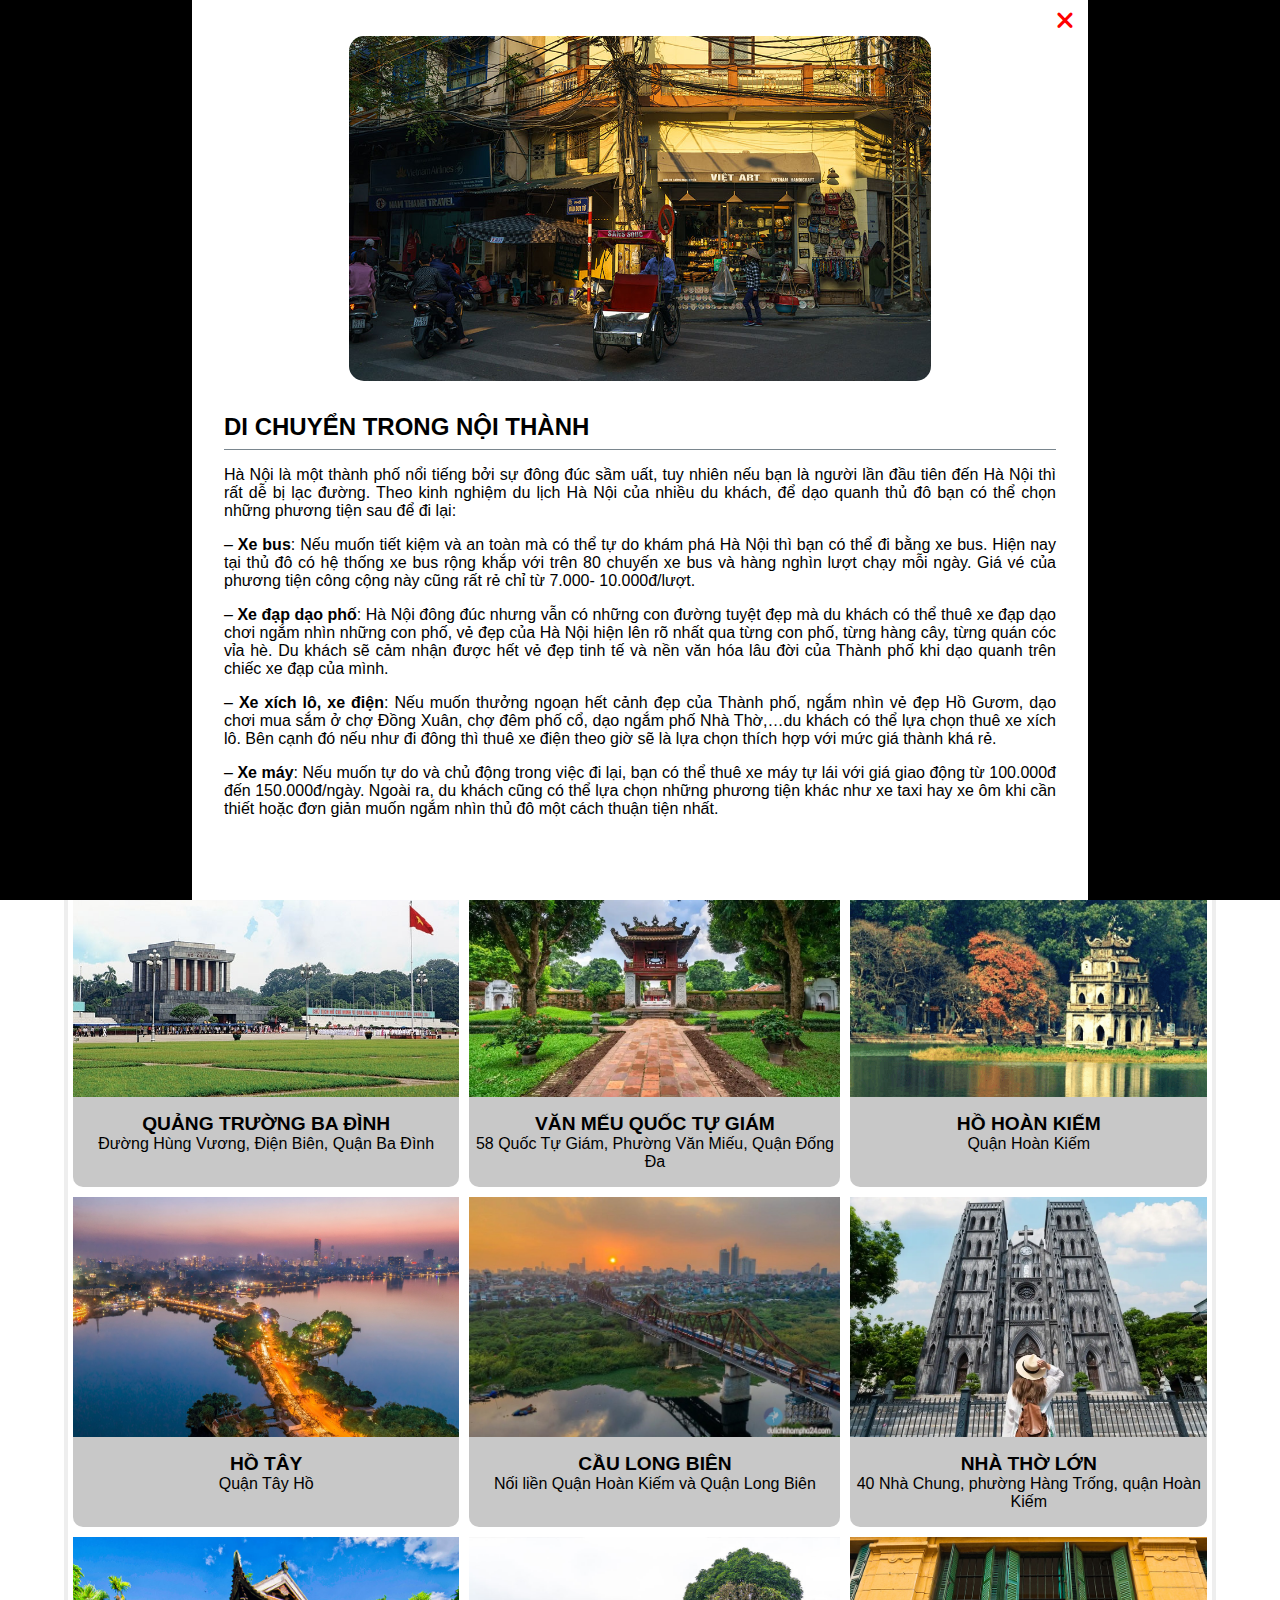
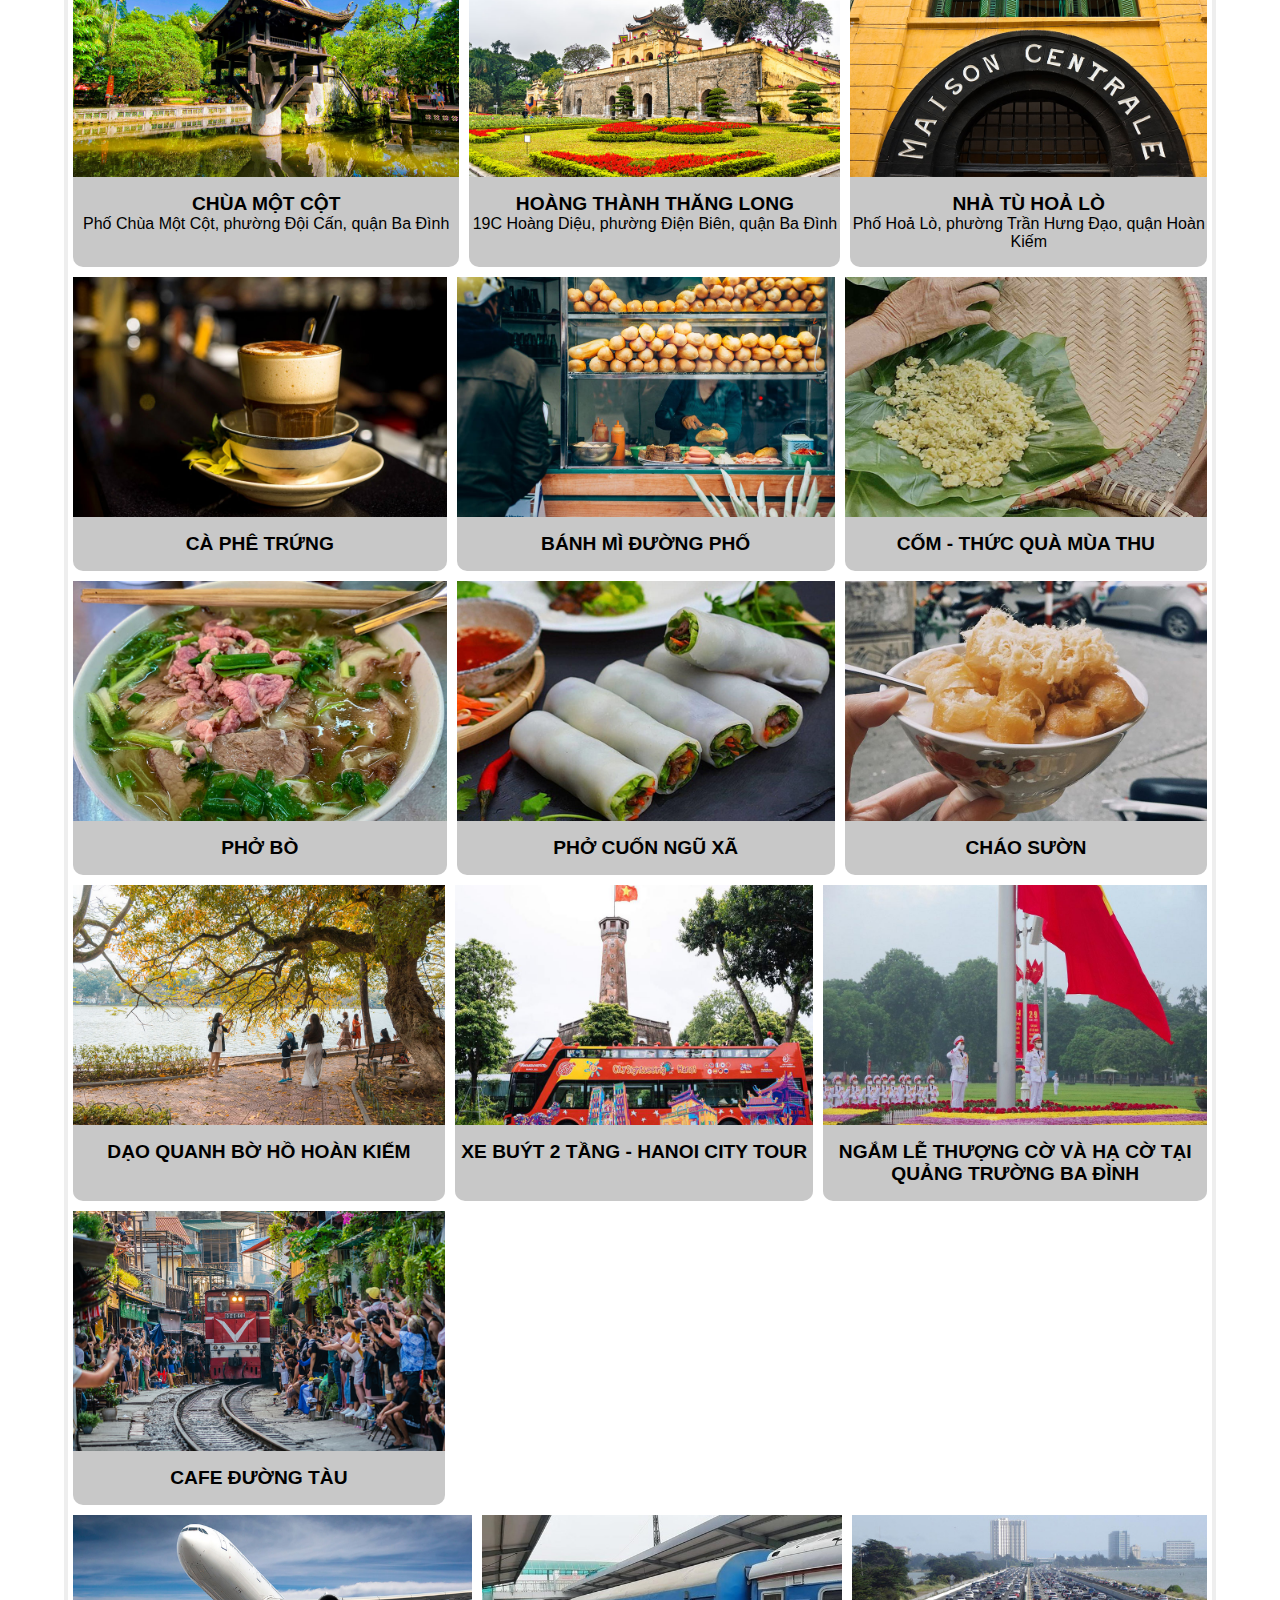
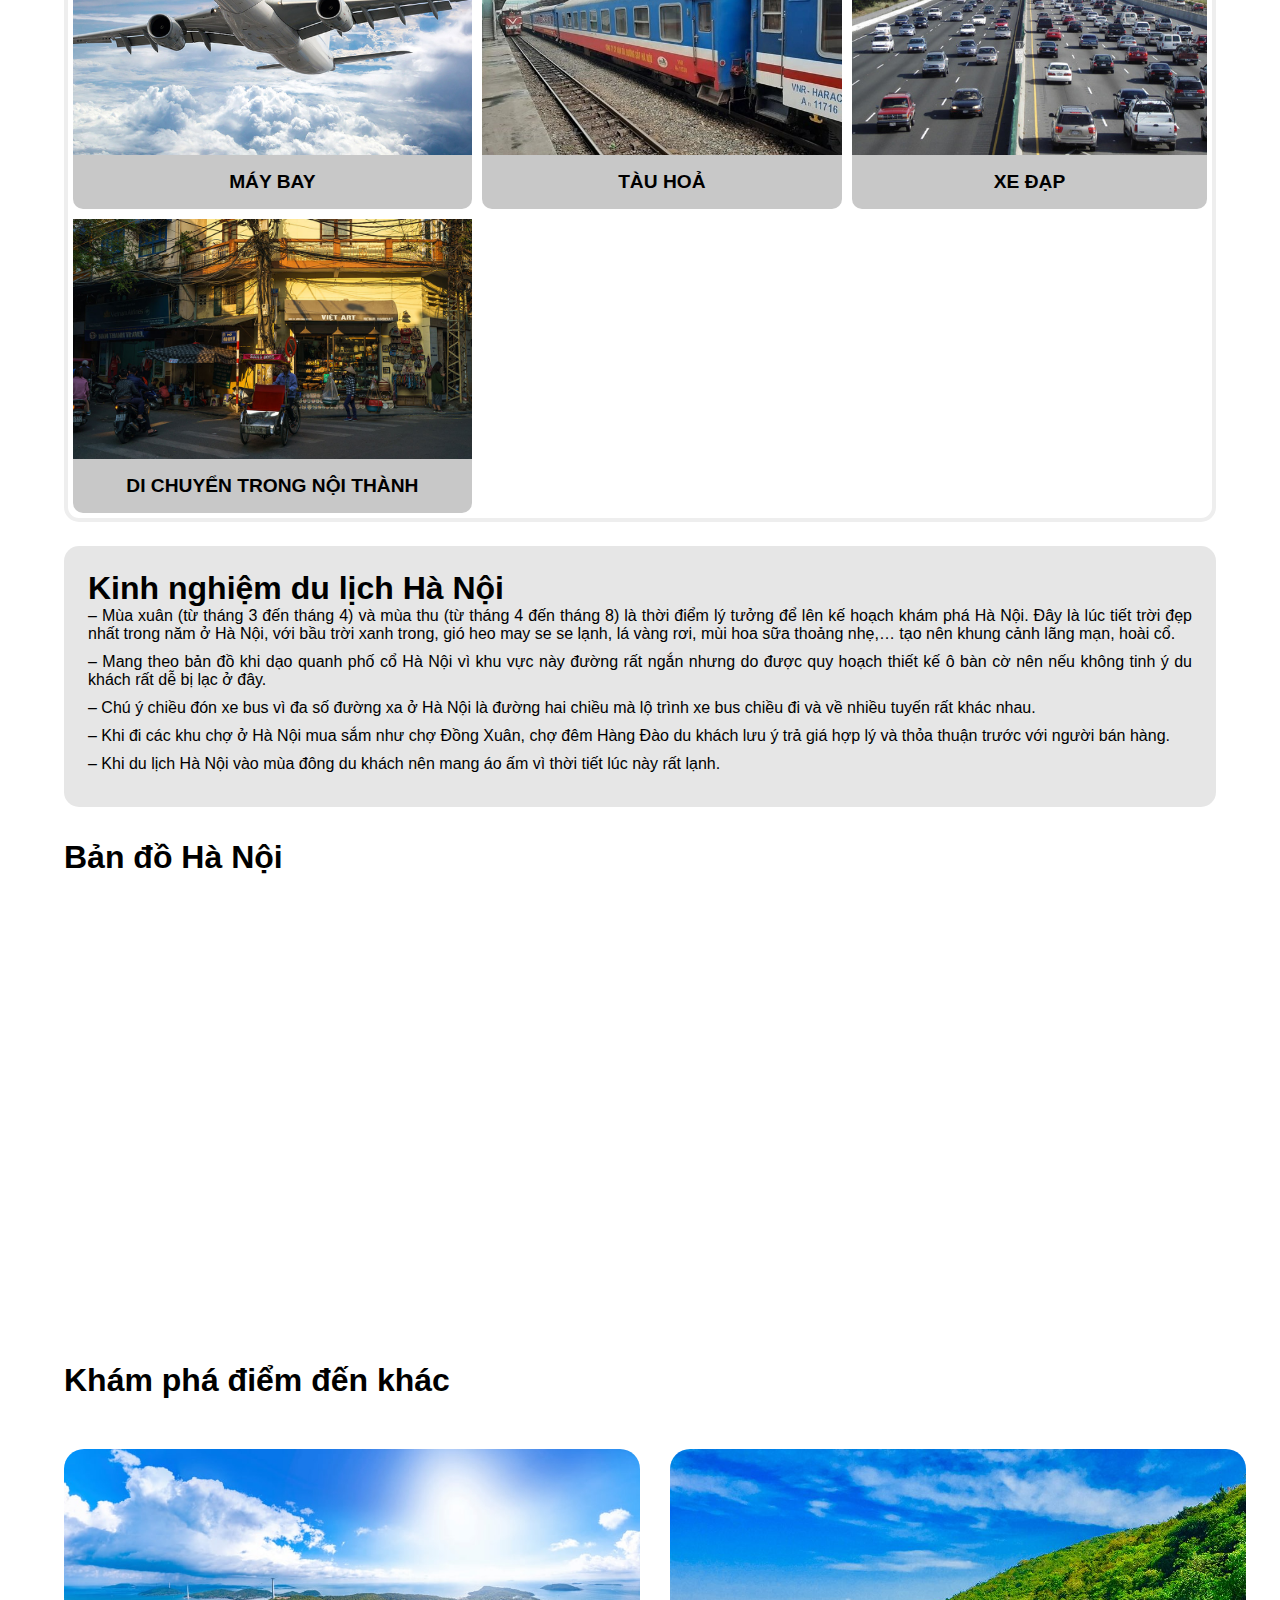
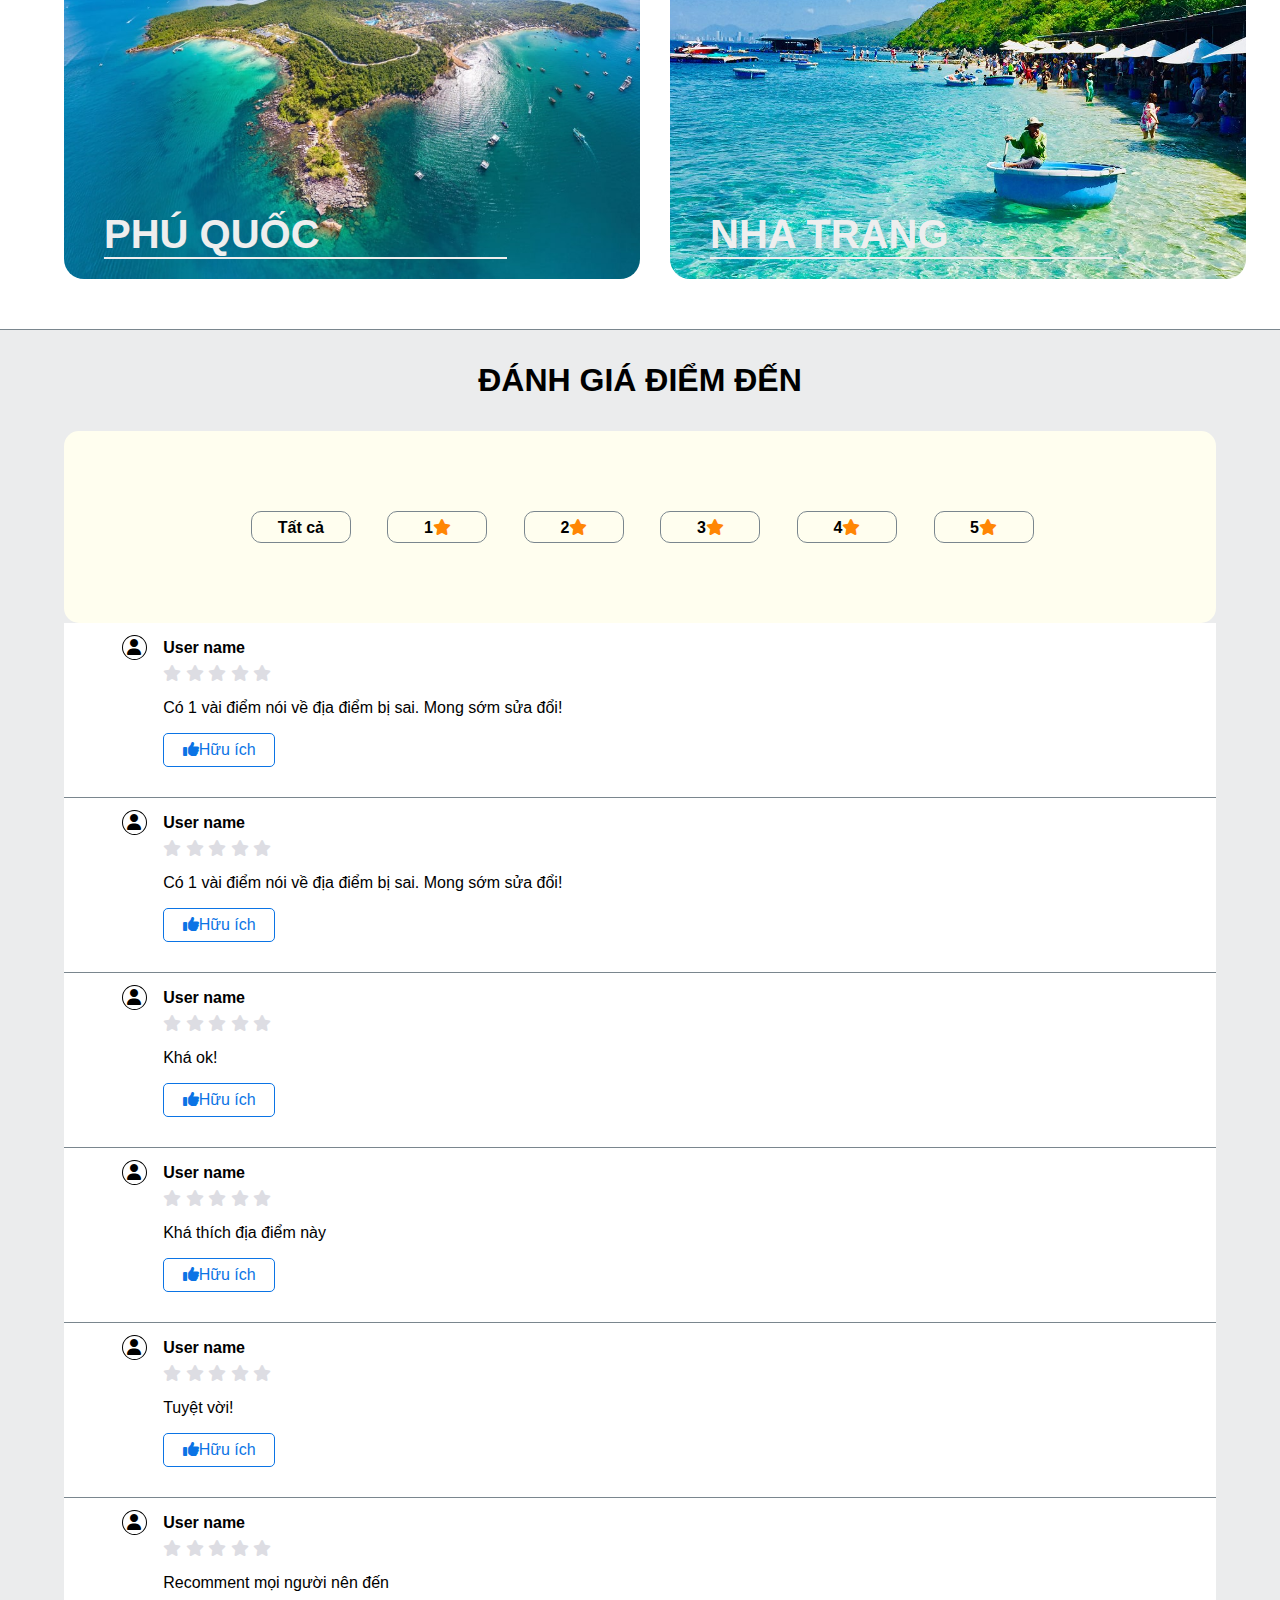
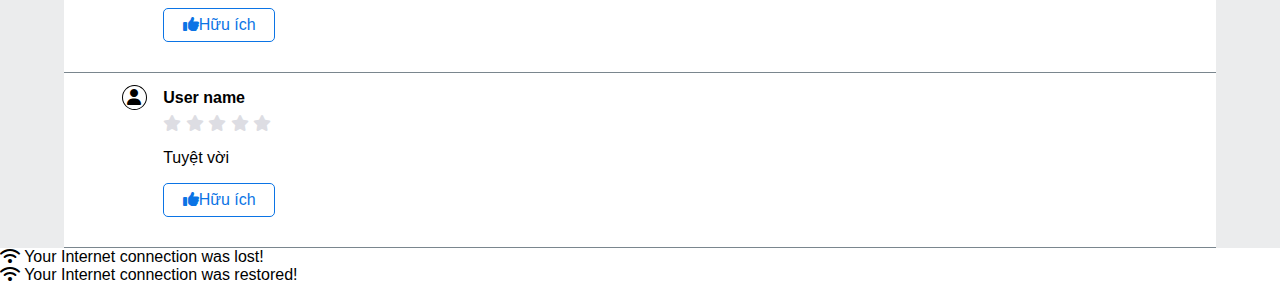
==== commit 62b1c48a: "Update ha-noi.html" ====
--- a/ha-noi.html
+++ b/ha-noi.html
@@ -18,6 +18,10 @@
 <body>
     <div class="title-text" style="background-image: url(assets/images/ha-noi/main.jpg);">
         <h1>Hà Nội</h1>
+        <div class="container">
+            <div class="circle circle-1"></div>
+            <div class="circle circle-2"></div>
+        </div> 
     </div>
     <div class="heading-title">
         <div class="text">
@@ -58,7 +62,7 @@
         </div>
     </div>
     <div class="title">
-        <p>Khám phá Hà Nội</p>
+        <h1>Khám phá Hà Nội</h1>
     </div>
     <div class="discover">
         <div class="tabs-nav">
@@ -804,7 +808,7 @@
         </div>
     </div>
     <div class="experience">
-        <p>Kinh nghiệm du lịch Hà Nội</p>
+        <h1>Kinh nghiệm du lịch Hà Nội</h1>
         <ul>
             <li>– Mùa xuân (từ tháng 3 đến tháng 4) và mùa thu (từ tháng 4 đến tháng 8) là thời điểm lý tưởng để lên kế
                 hoạch khám phá Hà Nội. Đây là lúc tiết trời đẹp nhất trong năm ở Hà Nội, với bầu trời xanh trong, gió
@@ -819,7 +823,7 @@
         </ul>
     </div>
     <div class="map">
-        <p>Bản đồ Hà Nội</p>
+        <h1>Bản đồ Hà Nội</h1>
         <iframe
             src="https://www.google.com/maps/embed?pb=!1m18!1m12!1m3!1d35687.064170557525!2d105.82342922216331!3d21.02653067848621!2m3!1f0!2f0!3f0!3m2!1i1024!2i768!4f13.1!3m3!1m2!1s0x3135ab9bd9861ca1%3A0xe7887f7b72ca17a9!2zSMOgIE7hu5lpLCBWaeG7h3QgTmFt!5e0!3m2!1svi!2s!4v1692516928908!5m2!1svi!2s"
             width="600" height="450" style="border:0;" allowfullscreen="" loading="lazy"
@@ -1049,6 +1053,12 @@
         </div>
     </div>
     </div>
+    <div class="alert" id="lostInternet">
+        <i class="fa-solid fa-wifi"></i> Your Internet connection was lost!
+    </div>
+    <div class="alert" id="succesInternet">
+        <i class="fa-solid fa-wifi"></i>  Your Internet connection was restored!
+    </div>
 </body>
 
 </html>--- a/assets/css/mobile.css
+++ b/assets/css/mobile.css
@@ -47,7 +47,7 @@
 /* Bảng thông tin điểm đến */
 .info-place{
     width: 300px;
-    height: 360px;
+    height: 400px;
     color: #51af43;
     text-align: justify;
     border: 1px #51af43 solid;
@@ -100,6 +100,8 @@
 /* Tab - nav */
 .tabs-nav ul{
     display: flex;
+    flex-direction: column;
+    text-align: center;
 }
 .tabs-nav{
     width: 100%;
@@ -110,6 +112,7 @@
 .tabs-nav li{
     padding: 10px;
     margin-right: 5px;
+    border-bottom: 1px #c1c1c1 solid;
     border-radius: 10px 10px 0 0;
     text-transform: uppercase;
     font-weight: 600;
@@ -155,7 +158,7 @@
 }
 /* Hightbox */
 .hightbox-content{
-    width: 90.05vw;
+    width: 100vw;
     height: 100vh;
     position: fixed;
     top: 0;
@@ -164,7 +167,7 @@
     background-color: rgba(159, 159, 159, 0.259);
 }
 .hightbox-content > div{
-    width: 70%;
+    width: 100%;
     height: 100%;
     display: flex;
     flex-direction: column;
@@ -267,6 +270,7 @@
     color: #eee;
     font-size: 2.5em;
     border-bottom: 2px #eee solid;
+    text-shadow: 4px 1px #ff0000;
 }
 /* RATE PLACE */
 #rating-container {
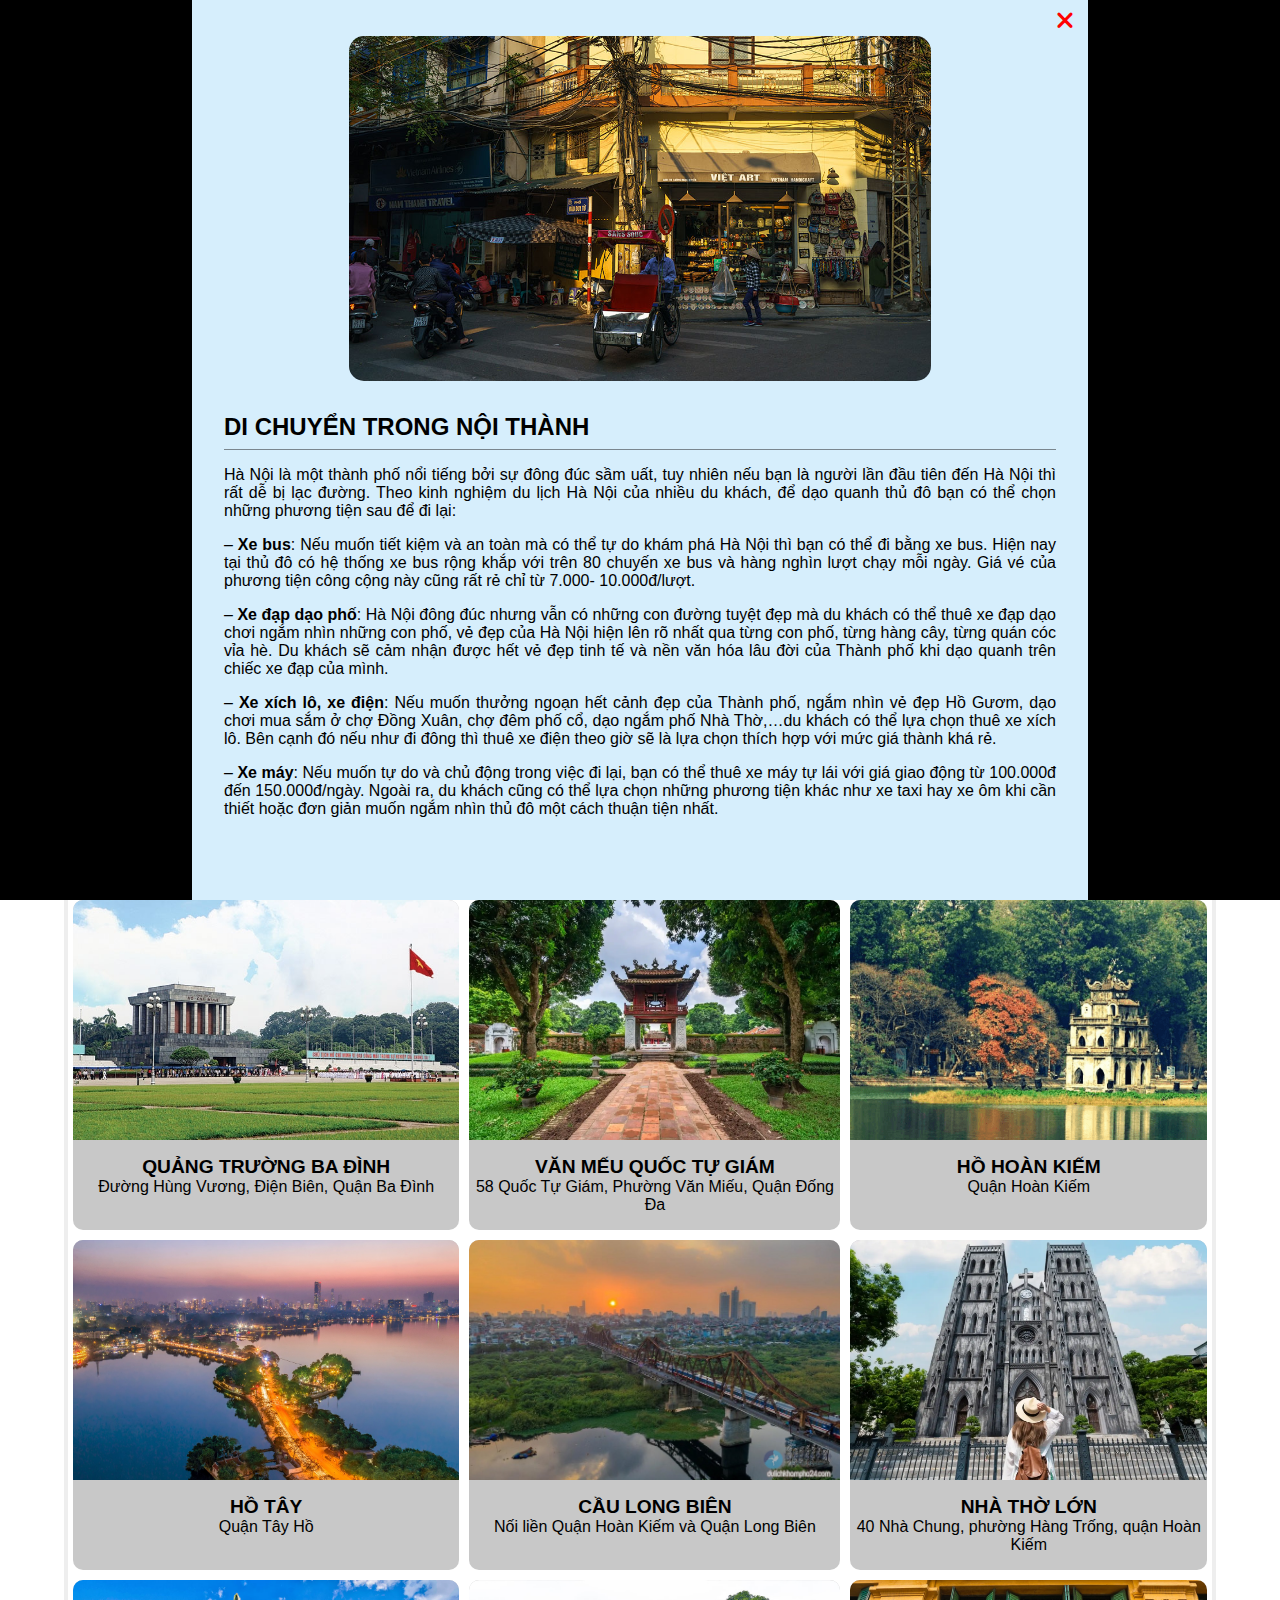
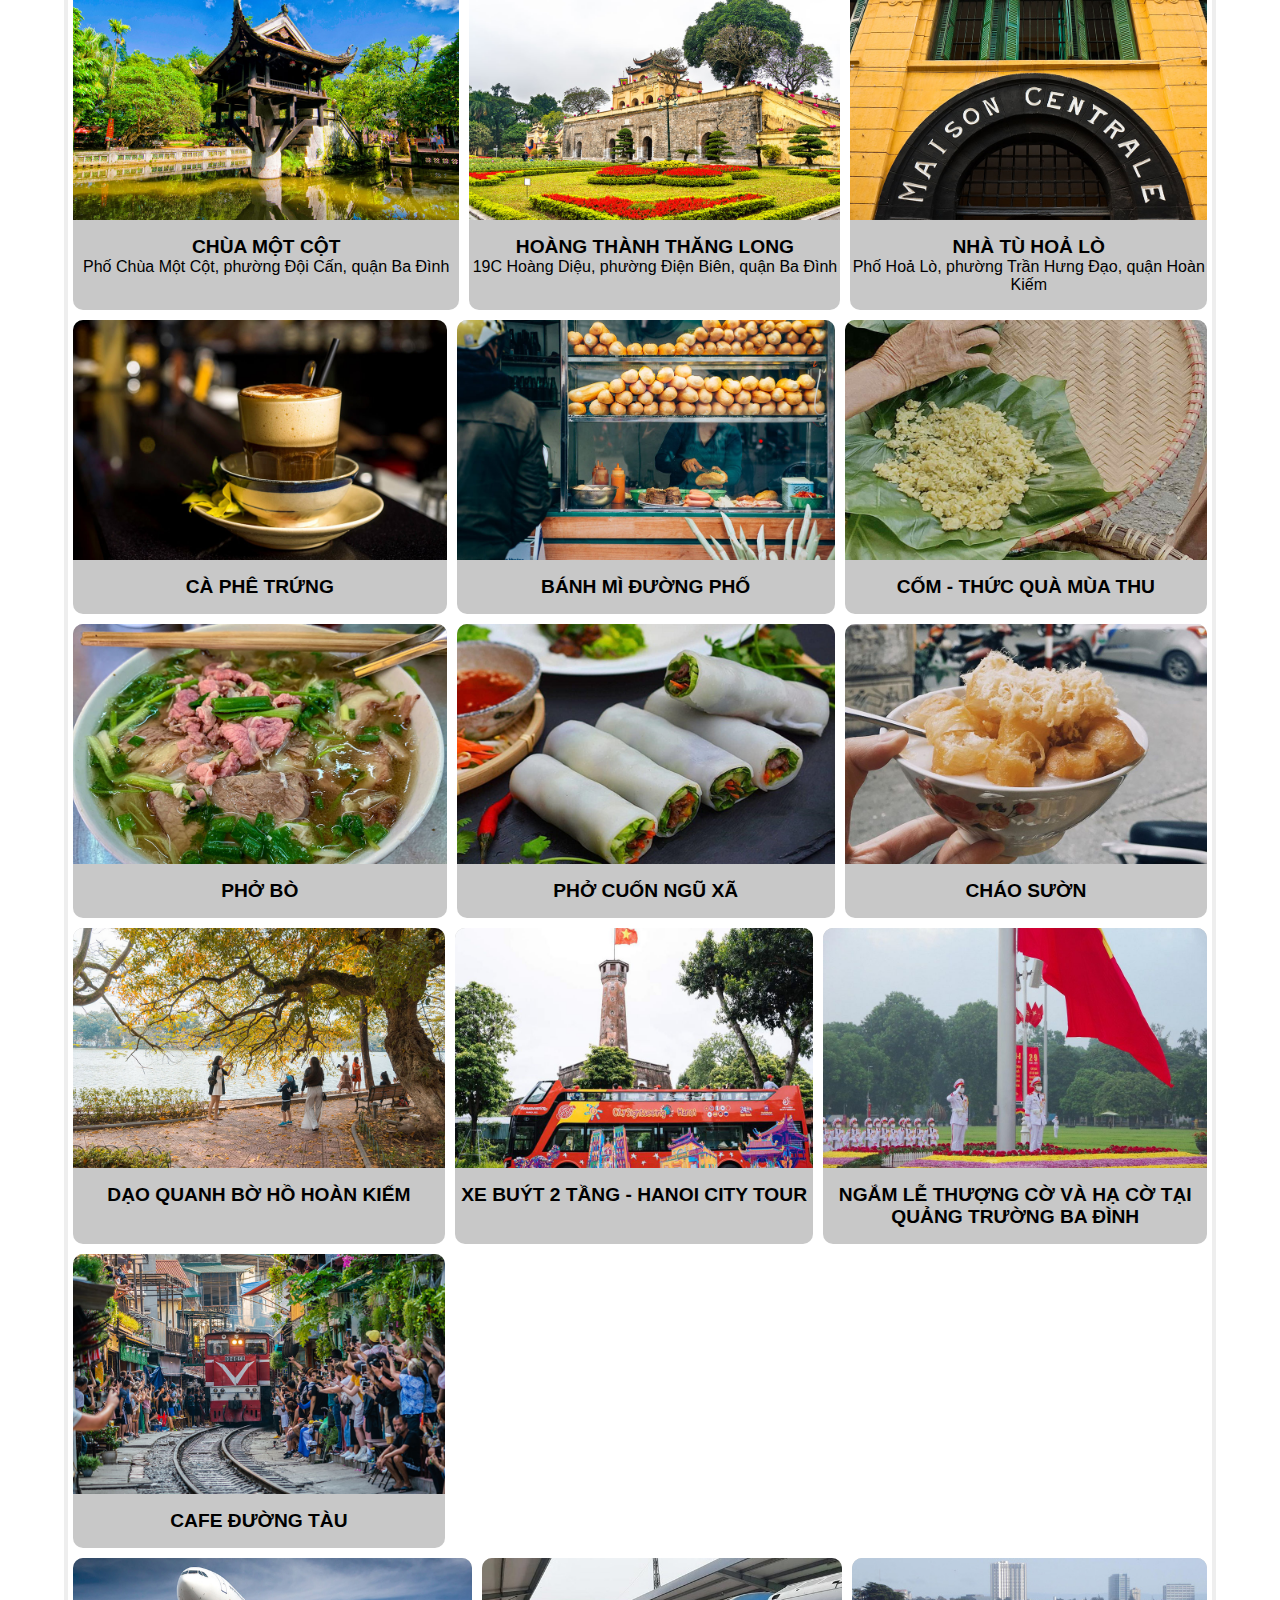
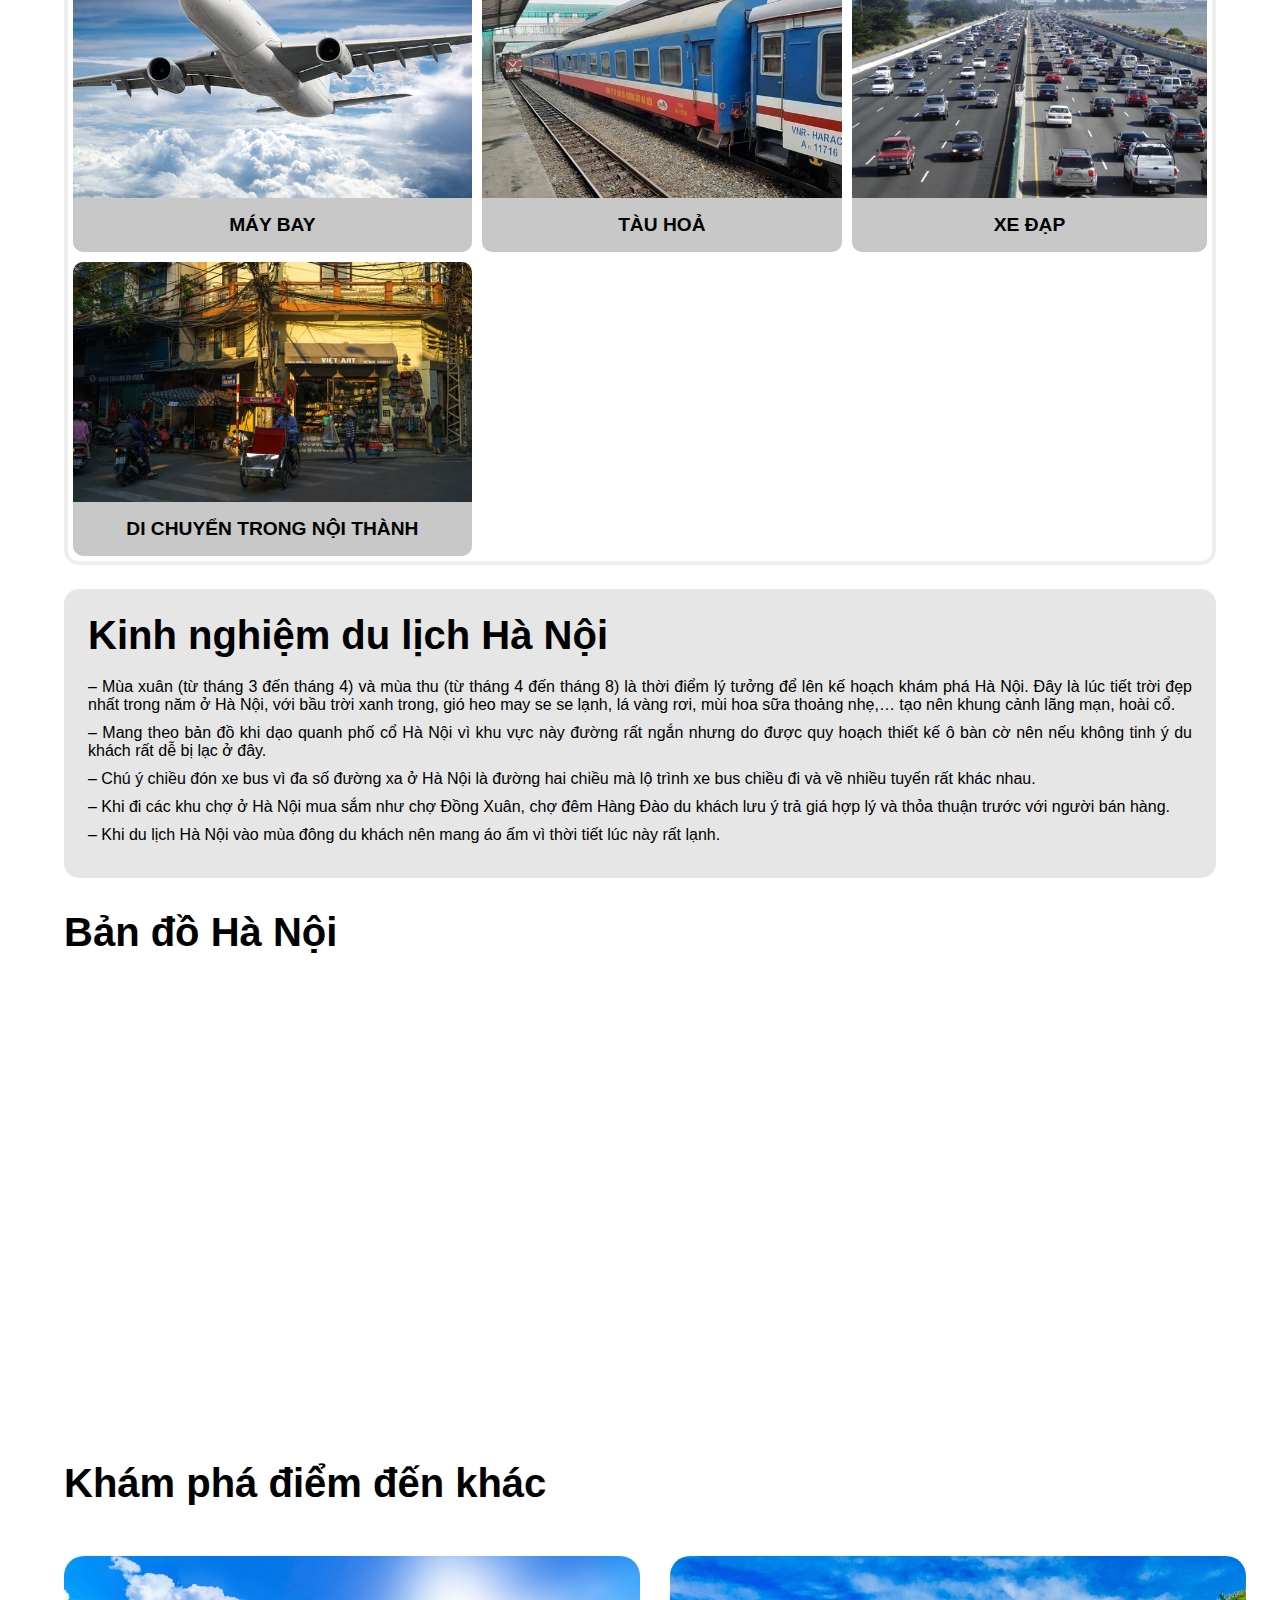
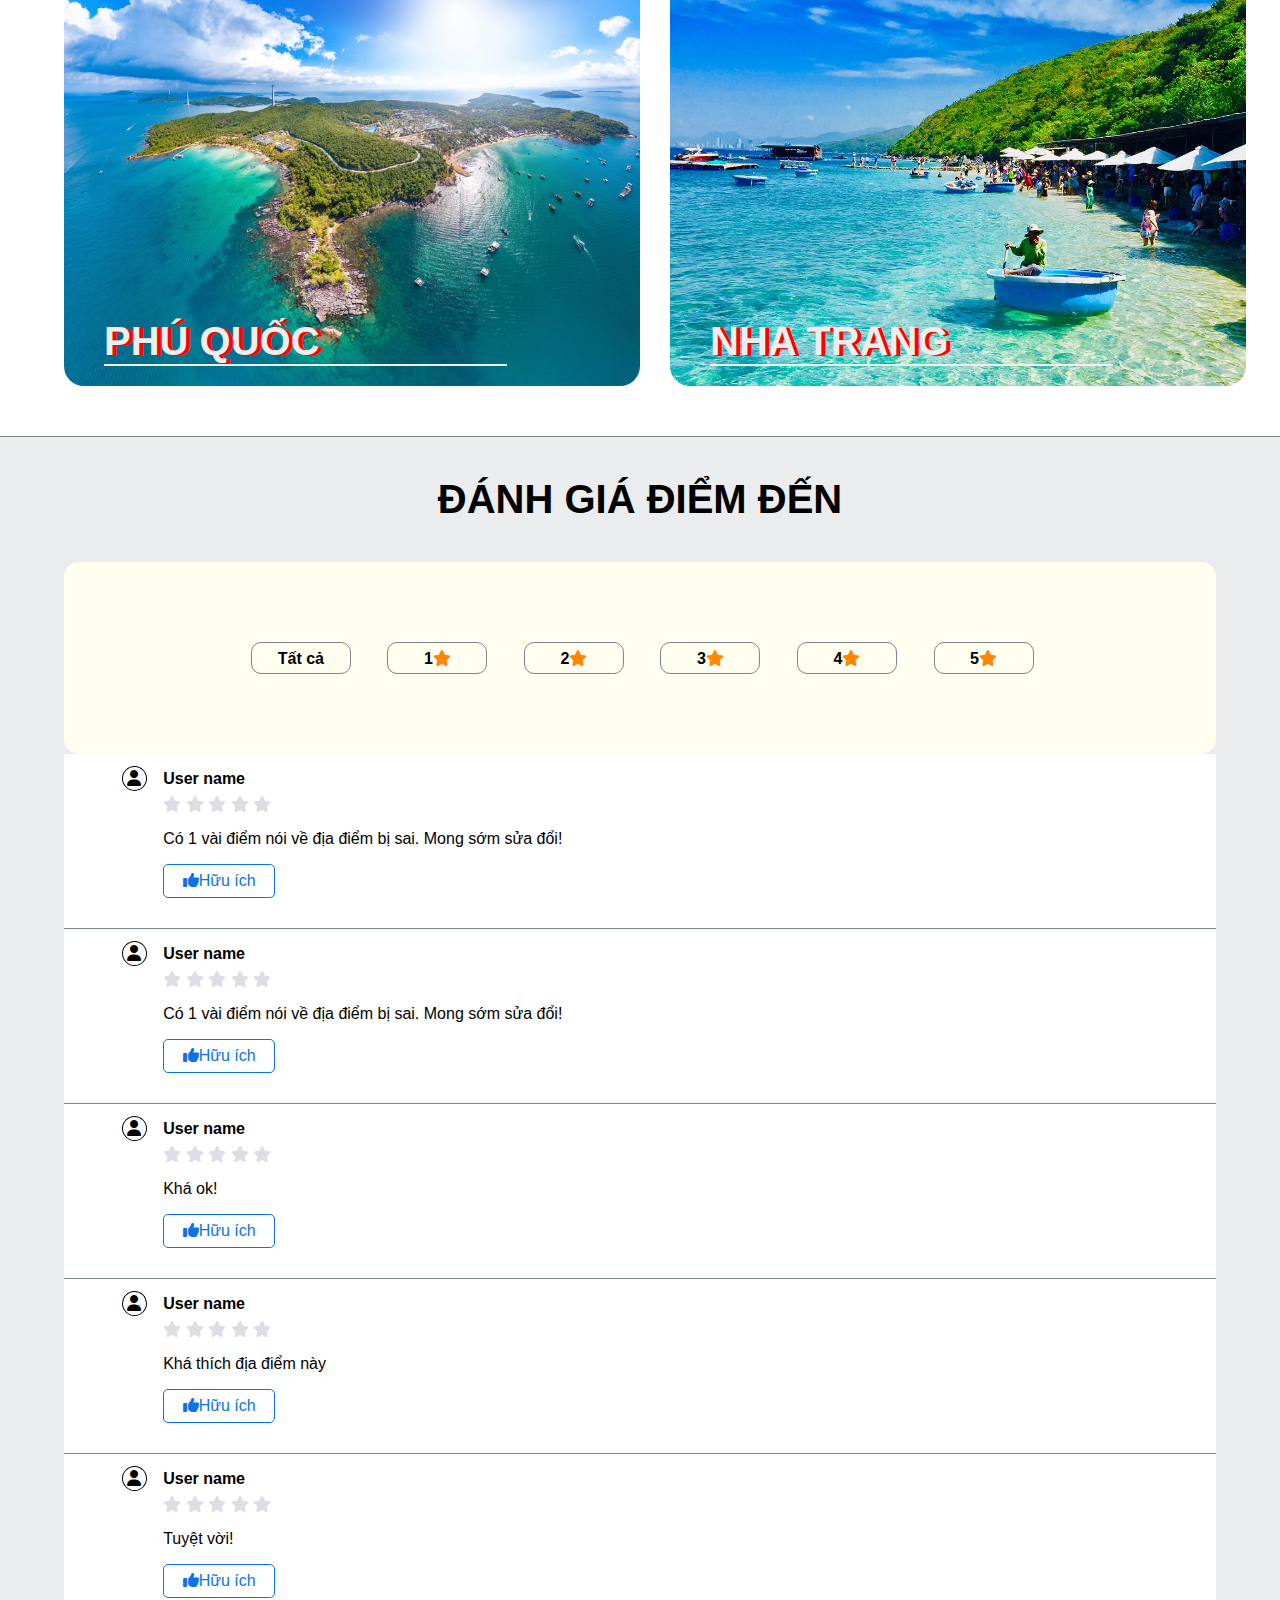
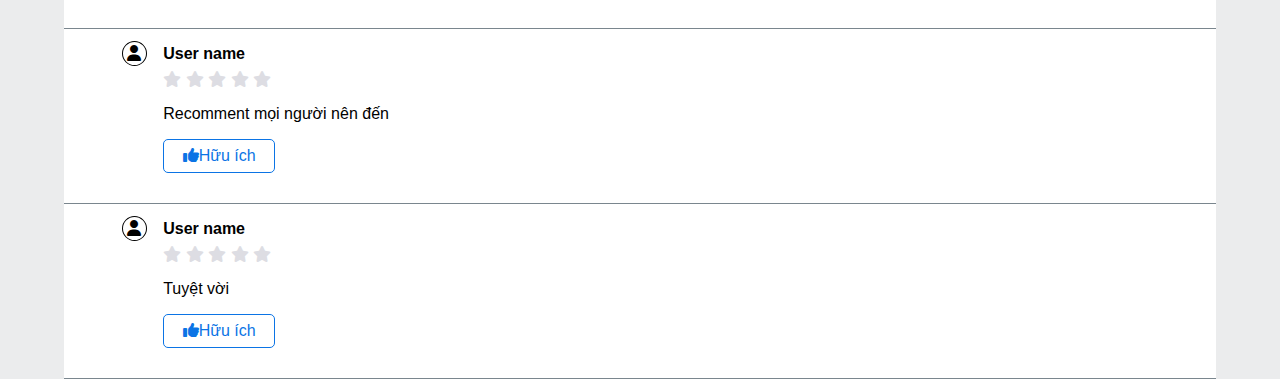
==== commit 167d6145: "Update" ====
--- a/ha-noi.html
+++ b/ha-noi.html
@@ -18,10 +18,6 @@
 <body>
     <div class="title-text" style="background-image: url(assets/images/ha-noi/main.jpg);">
         <h1>Hà Nội</h1>
-        <div class="container">
-            <div class="circle circle-1"></div>
-            <div class="circle circle-2"></div>
-        </div> 
     </div>
     <div class="heading-title">
         <div class="text">
--- a/assets/css/review-place.css
+++ b/assets/css/review-place.css
@@ -8,6 +8,43 @@
     box-sizing: border-box;
     font-family: "Poppins", sans-serif;
 }
+/* All keyfames */
+@keyframes shake {
+    0% { 
+        transform: translateX(0); 
+    }
+    20% { 
+        transform: translateX(-10px) rotate(-3deg); 
+    }
+    40% { 
+        transform: translateX(10px) rotate(3deg); 
+    }
+    60% { 
+        transform: translateX(-10px) rotate(-3deg); 
+    }
+    80% { 
+        transform: translateX(10px) rotate(3deg); 
+    }
+    100% { 
+        transform: translateX(0); 
+    }
+}
+@keyframes typing {
+    from { 
+        width: 0; 
+    }
+    to { 
+        width: 100%; 
+    }
+}
+@keyframes blink-caret {
+    from, to { 
+        border-color: transparent; 
+    }
+    50% { 
+        border-color: orange; 
+    }
+}
 /* Đặt class */
 .default{
     background-color: white;
@@ -23,12 +60,24 @@
 }
 /* Heading-title */
 .title-text > h1 {
-    text-shadow: 0px 0px 20px #000;
-    color: blanchedalmond;
-    font-size: 4rem;
-}
-h1 {
-    animation: running 4s infinite;
+    color: #ffc700;
+    text-shadow: 8px 5px #400505;
+    font-size: 6rem;
+    font-weight: 700;    display: inline-block;
+    overflow: hidden; /* Tạo dòng chữ bị cắt */
+    border-right: .15em solid orange; /* Hiệu ứng con trỏ */
+    white-space: nowrap; /* Ngăn chữ xuống dòng */
+    margin: 0 auto; /* Căn giữa */
+    letter-spacing: .1em; /* Khoảng cách chữ cái */
+    animation:
+      typing 3.5s steps(30, end) infinite,
+      blink-caret 0.75s step-end infinite;
+}
+@media (width < 600px)
+{
+    .title-text > h1 {
+        font-size: 16vw;
+    }
 }
 .title-text {
     display: flex;
@@ -36,7 +85,6 @@
     align-items: center;
     width: 100vw;
     height: 20rem;
-    background-image: url(img/PhuQuoc-1.jpg);
     background-repeat: no-repeat;
     background-size: cover;
     background-color: hsla(0, 0%, 0%, 0.7);
@@ -50,6 +98,7 @@
 }
 .heading-title {
     margin-top: 2em;
+    margin-bottom: 2em;
     display: grid;
     grid-template-columns: auto auto;
     justify-content: center;
@@ -57,6 +106,11 @@
     justify-items: center;
     align-items: center;
 }
+@media (width < 800px) {
+    .heading-title {
+        grid-template-columns: auto;
+    }
+}
 .heading-title .text > p{
     font-size: 3.5em;
     font-weight: 700;
@@ -65,7 +119,10 @@
 /* Bảng thông tin điểm đến */
 .info-place{
     width: 300px;
-    height: 360px;
+    height: 400px;
+    display: flex;
+    flex-direction: column;
+    justify-content: center;
     color: #51af43;
     text-align: justify;
     border: 1px #51af43 solid;
@@ -102,8 +159,6 @@
 .heading-title .destination p{
     text-align: justify;
     margin-top: 1em;
-    /* padding-right: 15%;
-    padding-left: 15%; */
     margin-bottom: 3rem;
 }
 /* Discover Phú Quốc */
@@ -114,6 +169,9 @@
     margin-left: auto;
     margin-right: auto;
 }
+.title > h1 {
+    font-size: 2.5rem;
+}
 .discover{
     width: 90vw;  
     margin-left: auto;
@@ -147,6 +205,16 @@
     grid-template-columns: auto auto auto;
     grid-template-rows: auto;
 }
+@media (width <= 700px) {
+    .landscapes,
+    .foods,
+    .actives,
+    .transit{
+        display: grid;
+        grid-template-columns: auto;
+        grid-template-rows: auto;
+    }
+}
 .item{
     background-color: rgb(200, 200, 200);
     margin: 5px;
@@ -158,6 +226,8 @@
     height: 15em;
     margin-bottom: 1em;
     overflow: hidden;
+    border-radius: 10px 10px 0 0;
+
 }
 .image img{
     width: 100%;
@@ -199,6 +269,7 @@
     background-color: white;
     overflow-y: scroll;
     padding: 0.5em 2em 2em;
+    background-color: #d6eefc;
 }
 .hightbox-content > div:first-child > a{
     margin-left: 100%;
@@ -247,7 +318,7 @@
     border-radius: 15px;
 
 }
-.experience li{
+.experience li {
     margin-bottom: 10px;
 }
 .experience span {
@@ -266,9 +337,9 @@
 .map iframe{
     width: 100%;
 }
-.map p,
-.experience p{
-    font-size: 2rem;
+.map h1,
+.experience h1{
+    font-size: 2.5rem;
     margin-bottom: 0.5em;
     margin-left: auto;
     margin-right: auto;
@@ -277,6 +348,9 @@
 .navigation {
     width: 90vw;
     margin: auto;
+}
+.navigation > h1 {
+    font-size: 2.5rem;
 }
 .navigation nav {
     display: grid;
@@ -290,8 +364,13 @@
     position: relative;
     border-radius: 20px;
 }
+.navigation .nav-card:hover {
+    transform: scale(1.05);
+    transition: transform 0.5s ease;
+}
 .navigation > .nav-card {
     width: 60%;
+    
 }
 .nav-card .image {
     width: 45vw;
@@ -310,6 +389,7 @@
     color: #eee;
     font-size: 2.5em;
     border-bottom: 2px #eee solid;
+    text-shadow: 4px 1px #ff0000;
 }
 /* RATE PLACE */
 #rating-container {
@@ -317,6 +397,7 @@
     background-color: #ebeced;
 }
 #rating-container > h1{
+    font-size: 2.5rem;
     text-align: center;
     margin: 1em 0;
     text-transform: uppercase;
@@ -405,3 +486,25 @@
     border-radius: 5px;
     border: 1px solid rgb(11, 116, 229);
 }
+.alert {
+    width: 25rem;
+    height: 3.5rem;
+    font-size: 20px;
+    font-weight: 500;
+    color: #eee;
+    line-height: 3.5rem;
+    text-align: center;
+    border-radius: 10px;
+    position: fixed;
+    display: none;
+    bottom: 20px;
+    left: 10px;
+}
+#succesInternet {
+    background-color: #2ccc14;
+}
+#lostInternet {
+    background-color: #ff0000;
+    /* position: absolute; */
+    animation: shake 0.5s infinite;
+}--- a/assets/css/mobile.css
+++ b/assets/css/mobile.css
@@ -22,9 +22,6 @@
     text-decoration: none;
 }
 /* Heading-title */
-.title-text > h1 {
-    text-shadow: 0px 0px 20px #21ccf3;
-}
 .text{
     width: 90%;
     text-align: center;
@@ -173,7 +170,6 @@
     flex-direction: column;
     margin-left: auto;
     margin-right: auto;
-    background-color: white;
     overflow-y: scroll;
     padding: 0.5em 2em 2em;
 }
@@ -196,7 +192,6 @@
 }
 .hightbox-content .describe h2{
     padding-bottom: 0.5em;
-    border-bottom: 0.5px #7a868e solid;
 }
 .hightbox-content .describe li{
     margin-left: 2em;
@@ -362,4 +357,18 @@
 .rating-item .rating-action .like {
     border-radius: 5px;
     border: 1px solid rgb(11, 116, 229);
+}
+.alert {
+    width: 80vw;
+    height: 3.5rem;
+    font-size: 20px;
+    font-weight: 500;
+    color: #eee;
+    line-height: 3.5rem;
+    text-align: center;
+    border-radius: 10px;
+    position: fixed;
+    display: none;
+    bottom: 20px;
+    left: 10px;
 }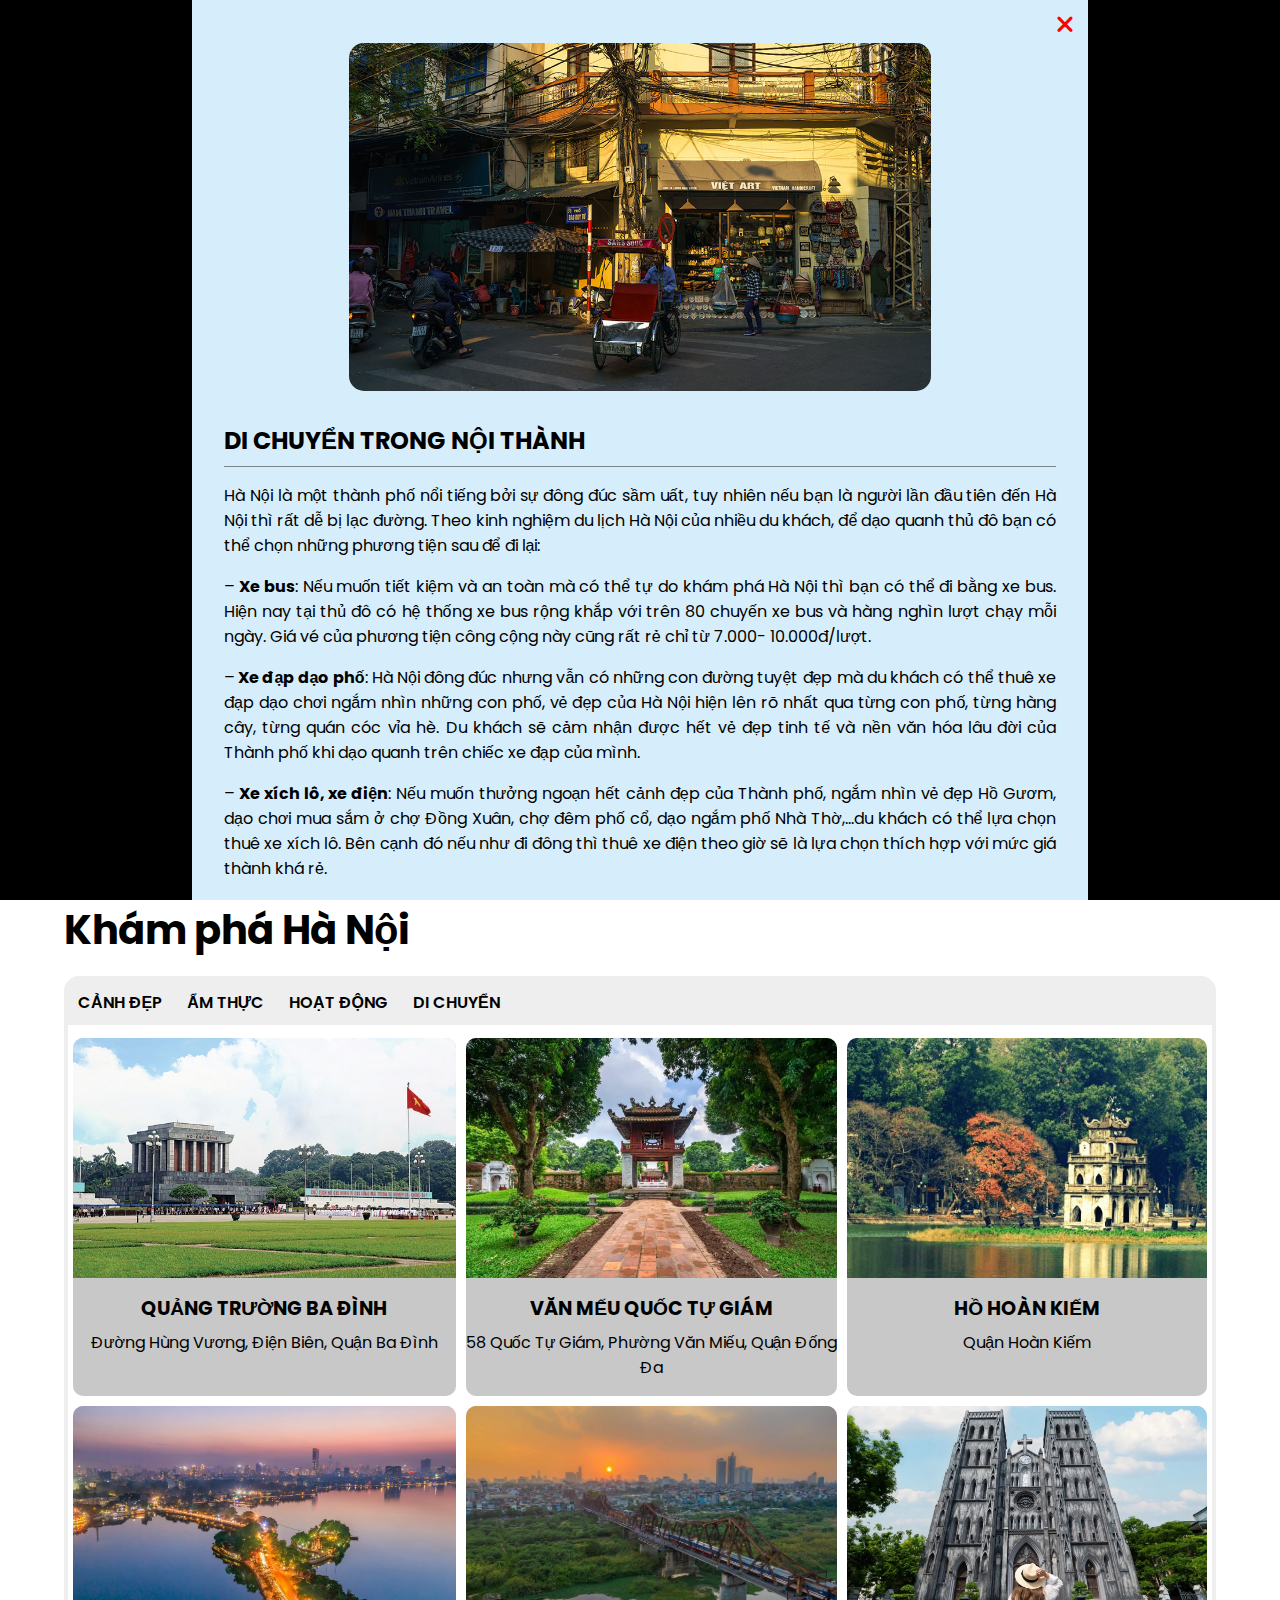
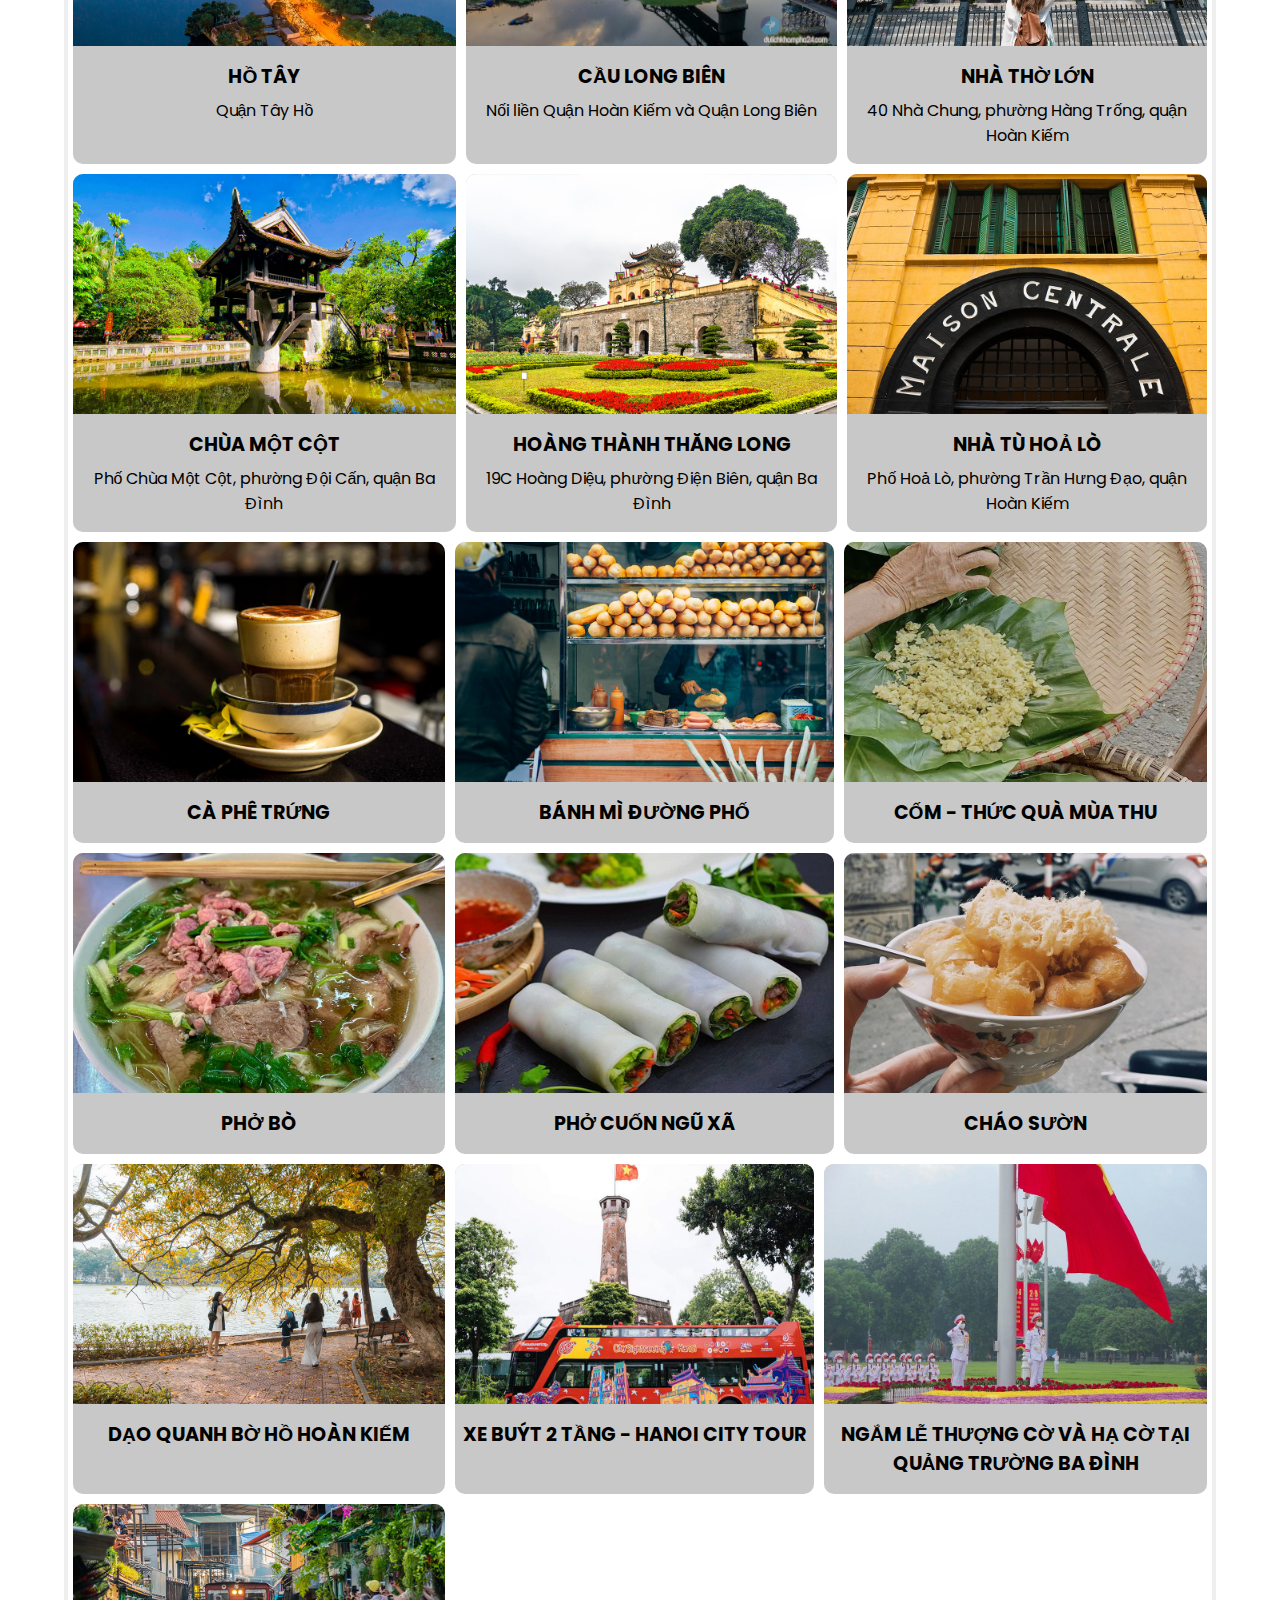
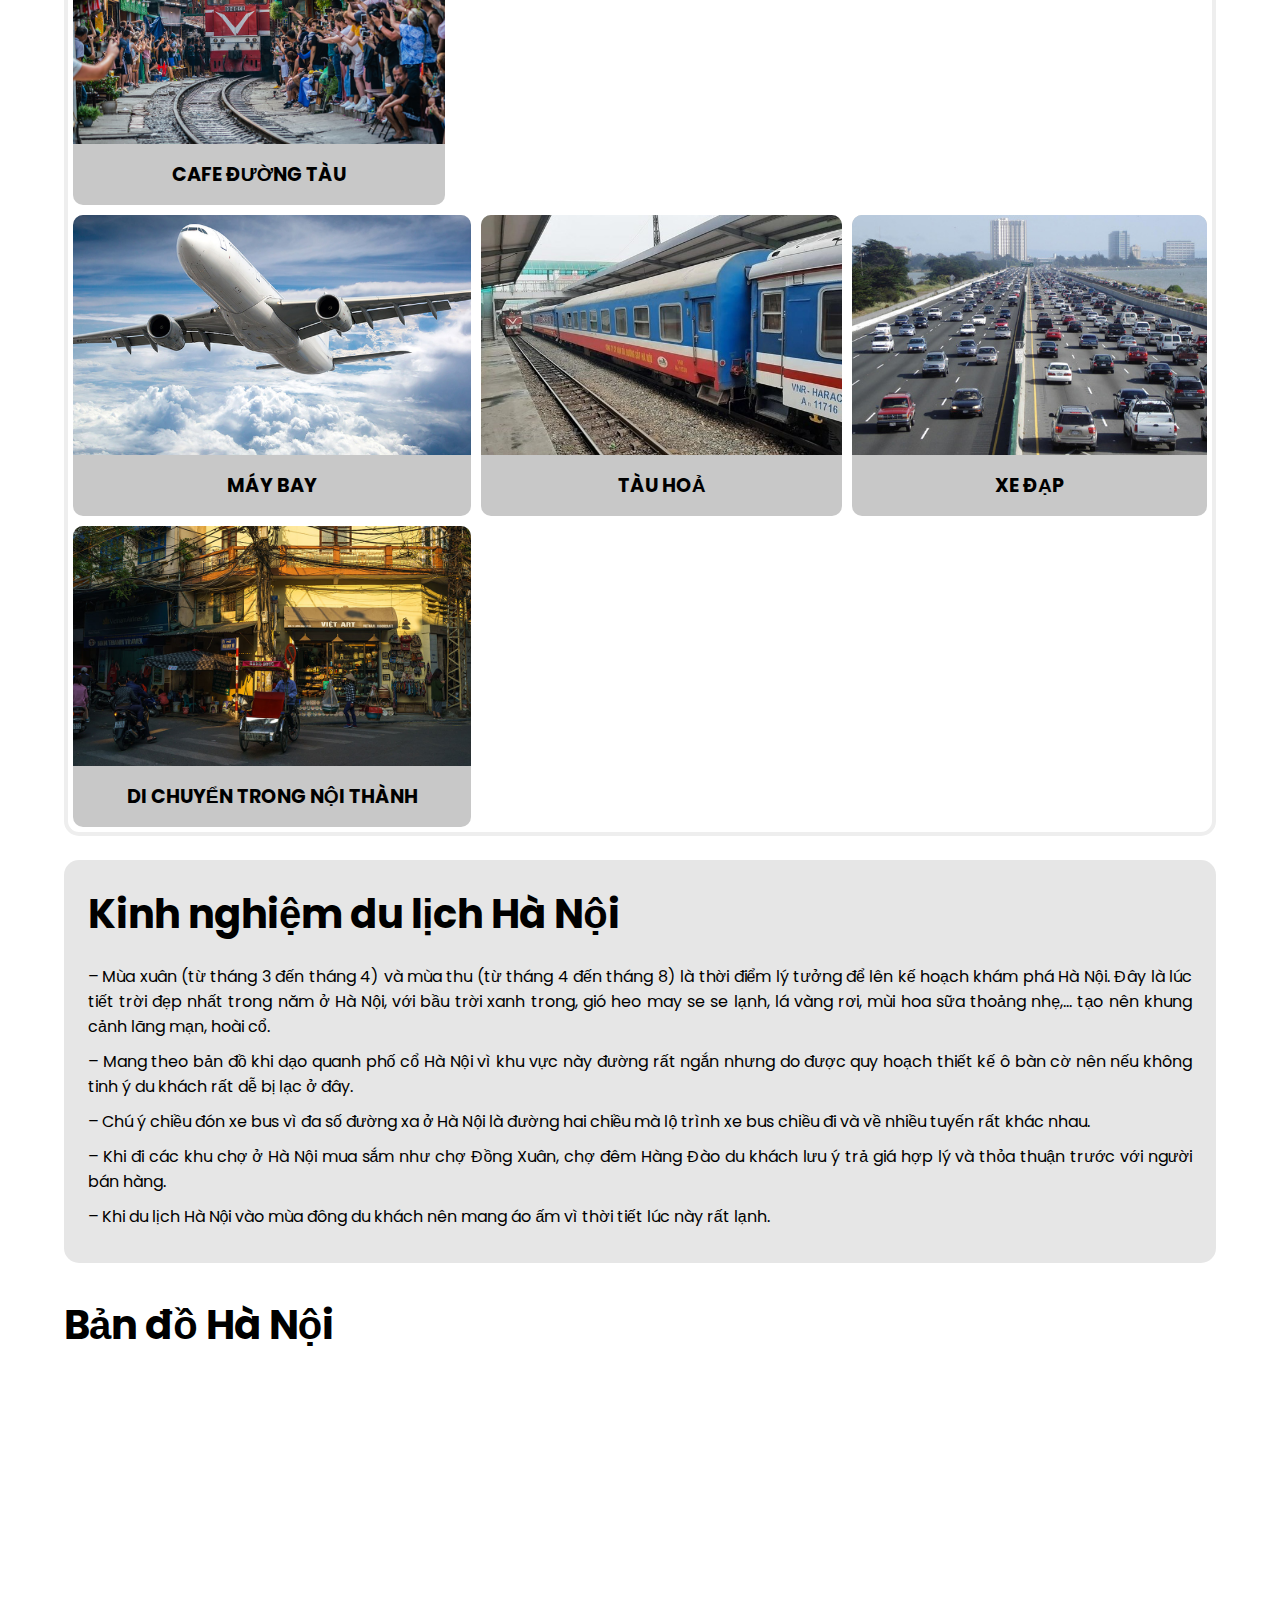
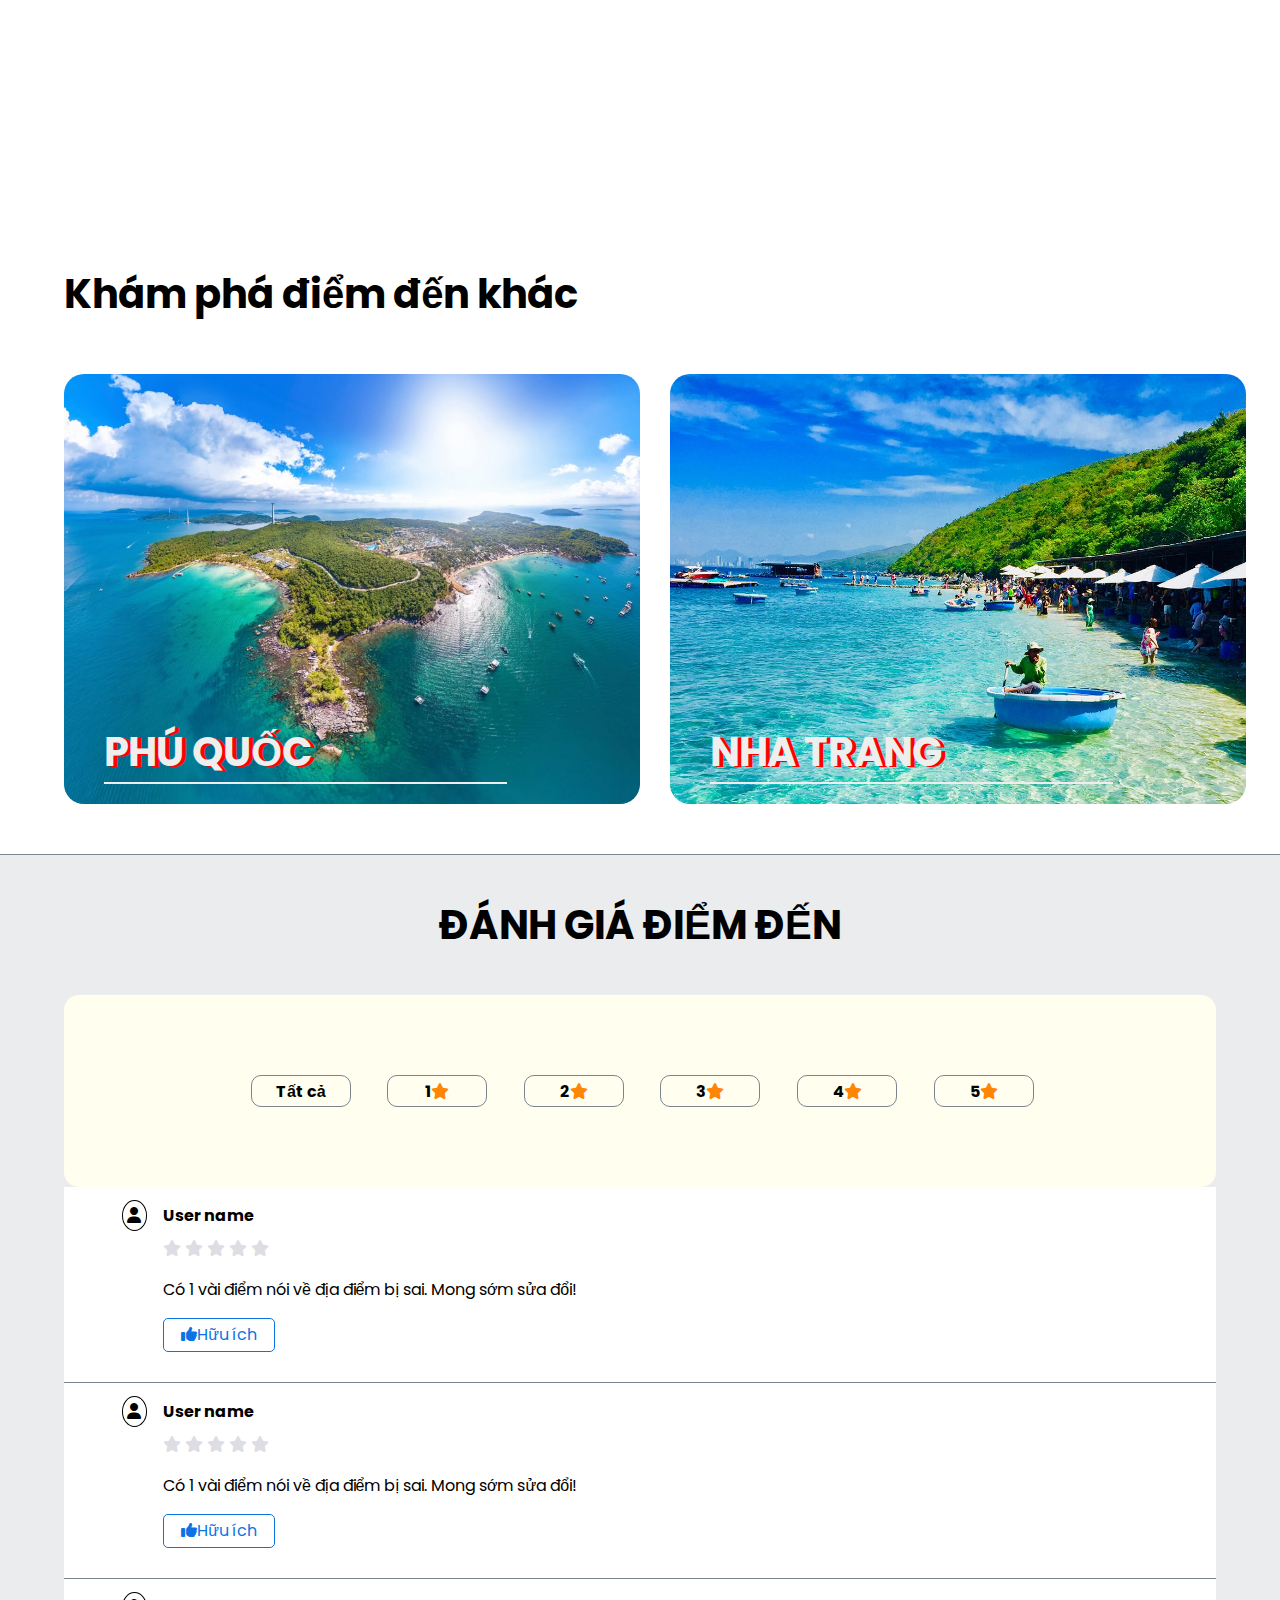
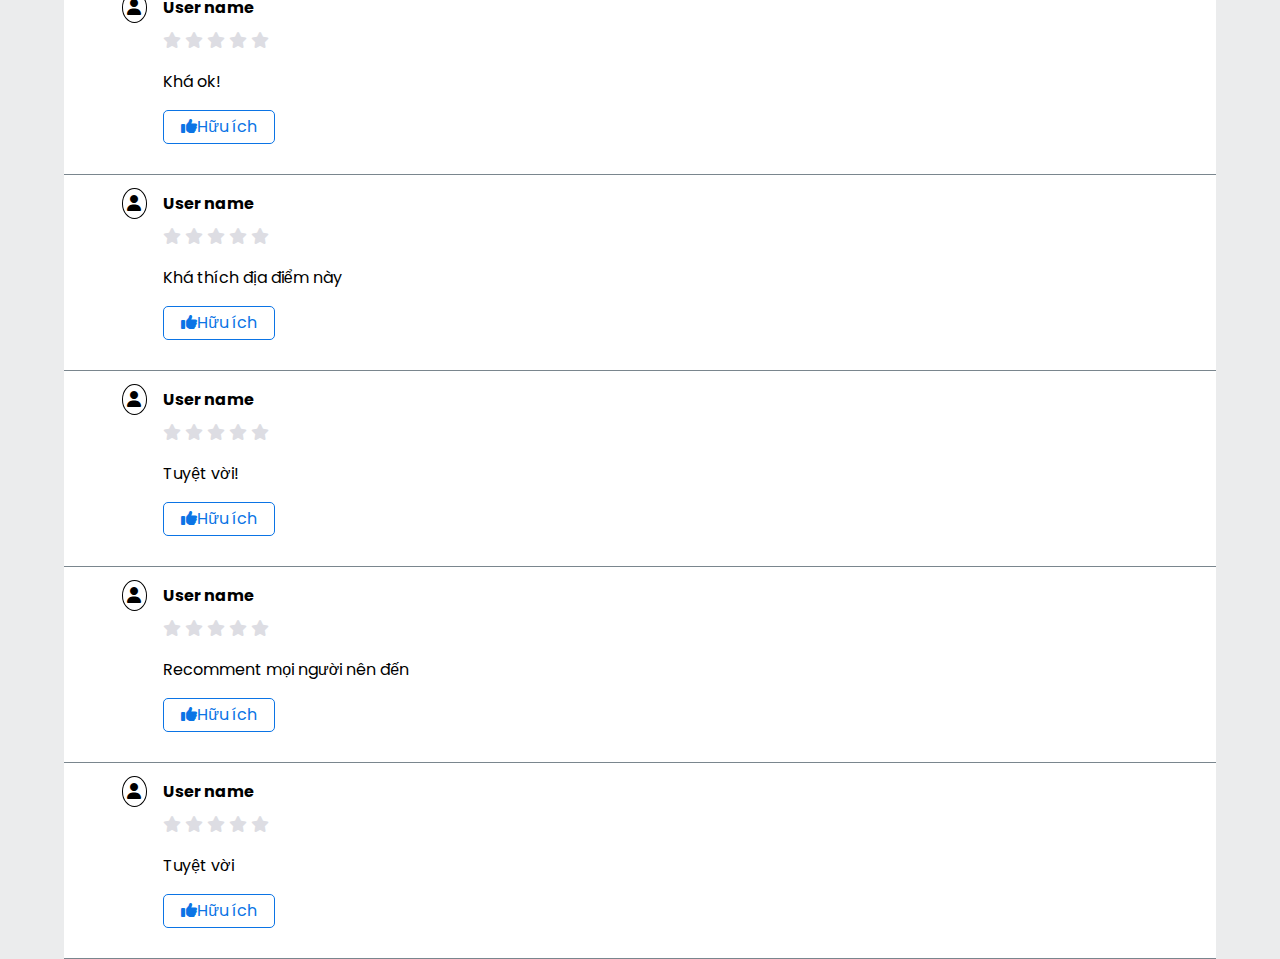
==== commit ace2832c: "Update" ====
--- a/ha-noi.html
+++ b/ha-noi.html
@@ -4,10 +4,11 @@
 <head>
     <meta charset="UTF-8">
     <meta name="viewport" content="width=device-width, initial-scale=1.0">
-    <title>Open Airlines</title>
-    <link rel="shortcut icon" href="./assets/favicon.svg" type="image/svg+xml">
+    <title>
+        Open Airlines | Hà Nội
+    </title>
+    <link rel="shortcut icon" href="./assets/images/index/favicon.svg" type="image/svg+xml">
     <link rel="stylesheet" href="assets/css/review-place.css">
-    <link rel="stylesheet" href="assets/css/mobile.css" media="screen and (max-width: 500px)">
     <link rel="stylesheet" href="https://cdnjs.cloudflare.com/ajax/libs/font-awesome/6.4.0/css/all.min.css">
     <script src="https://cdnjs.cloudflare.com/ajax/libs/jquery/3.7.0/jquery.min.js"
         integrity="sha512-3gJwYpMe3QewGELv8k/BX9vcqhryRdzRMxVfq6ngyWXwo03GFEzjsUm8Q7RZcHPHksttq7/GFoxjCVUjkjvPdw=="
@@ -16,6 +17,40 @@
 </head>
 
 <body>
+    <div class="to-top">
+        <a href="#">&#8593;</a>
+    </div>  
+    <div class="nav-menu">
+        <nav>
+            <div class="nav__logo"><a href="index.html">OPEN AIRLINES</a></div>
+        
+            <div class="menu-toggle">
+              <div class="toggle-bar"></div>
+              <div class="toggle-bar"></div>
+              <div class="toggle-bar"></div>
+            </div>
+        
+            <ul class="nav__links">
+              <li class="link"><a href="index.html#header__container">Trang chủ</a></li>
+              <li class="link"><a href="index.html#plan__container">Giới thiệu</a></li>
+              <li class="link"><a href="index.html#memories__container">Ưu đãi</a></li>
+              <li class="link"><a href="index.html#lounge__container">Ghế ngồi</a></li>
+              <li class="link"><a href="index.html#travellers-grid">Điểm đến</a></li>
+            </ul>
+        
+            <ul class="mobile__nav__links">
+              <li class="link"><a href="index.html#header__container">Trang chủ</a></li>
+              <li class="link"><a href="index.html#plan__container">Giới thiệu</a></li>
+              <li class="link"><a href="index.html#memories__container">Ưu đãi</a></li>
+              <li class="link"><a href="index.html#lounge__container">Ghế ngồi</a></li>
+              <li class="link"><a href="index.html#travellers-grid">Điểm đến</a></li>
+            </ul>
+        
+            <button class="btn">
+              <a href="index.html#contact">Liên hệ</a>
+            </button>
+        </nav>
+    </div>
     <div class="title-text" style="background-image: url(assets/images/ha-noi/main.jpg);">
         <h1>Hà Nội</h1>
     </div>
--- a/assets/css/review-place.css
+++ b/assets/css/review-place.css
@@ -1,3 +1,17 @@
+@import url("https://fonts.googleapis.com/css2?family=Poppins:wght@400;500;600;700;800&display=swap");
+
+:root {
+    --primary-color: #3d5cb8;
+    --primary-color-dark: #334c99;
+    --text-dark: #0f172a;
+    --text-light: #64748b;
+    --extra-light: #f1f5f9;
+    --white: #ffffff;
+    --max-width: 1200px;
+
+    --fs-1: calc(20px + 3.5vw);
+}
+
 html{
     overflow-x: hidden;
     scroll-behavior: smooth;
@@ -45,6 +59,16 @@
         border-color: orange; 
     }
 }
+@keyframes fade-in {
+    from {
+      opacity: 0;
+      transform: translateY(20px);
+    }
+    to {
+      opacity: 1;
+      transform: translateY(0);
+    }
+}
 /* Đặt class */
 .default{
     background-color: white;
@@ -58,6 +82,107 @@
     list-style-type: none;
     text-decoration: none;
 }
+/* Go to top */
+.to-top {
+    width: 40px;
+    height: 40px;
+    position: fixed;
+    bottom: 20px;
+    right: 20px;
+    text-align: center;
+    border-radius: 50%;
+    background-color: #333;
+    cursor: pointer;
+    animation: fade-in 1s ease-in-out forwards;
+    opacity: 0;
+    z-index: 9999;
+}
+.to-top a{
+    color: #eee;
+    font-size: 24px;
+    line-height: 40px;
+    padding: 10px;
+}
+.to-top:hover {
+    background-color: #555;
+}
+.nav-menu {
+    position: fixed;
+    width: 99vw;
+    z-index: 999;
+}
+.nav__logo a {
+    color: #334c99;
+    padding: 1rem 0;
+}
+
+.nav__logo {
+    font-size: 1.5rem;
+    font-weight: 800;
+    color: var(--primary-color-dark);
+}
+.nav-menu > nav {
+    /* max-width: var(--max-width); */
+    margin: auto;
+    padding: 1rem;
+    display: flex;
+    align-items: center;
+    justify-content: space-between;
+    gap: 1rem;
+    background-color: #f1f5f9;
+    box-shadow: 0 4px 10px rgba(0, 0, 0, 0.2);
+    position: sticky;
+    top: -100px;
+    transition: top 0.3s ease-in-out;
+    z-index: 999;
+}
+.nav__links {
+    list-style: none;
+    display: flex;
+    align-items: center;
+    gap: 2rem;
+}
+.link a {
+    font-weight: 500;
+    color: var(--text-light);
+    transition: 0.3s;
+}
+
+.link a:hover {
+    color: var(--text-dark);
+}
+
+.mobile__nav__links {
+    display: none;
+}
+.btn {
+    padding: 0.75rem 2rem;
+    outline: none;
+    border: 1px solid var(--text-light);
+    font-size: 1rem;
+    font-weight: 500;
+    color: var(--white);
+    background-color: var(--white);
+    border-radius: 2rem;
+    cursor: pointer;
+    transition: 0.3s;
+}
+
+.btn a,
+.view__all a {
+    color: var(--primary-color-dark);
+}
+
+.btn:hover,
+.view__all:hover {
+    background-color: #333 !important;
+}
+
+.btn:hover a,
+.view__all:hover a {
+    color: var(--white);
+}
+
 /* Heading-title */
 .title-text > h1 {
     color: #ffc700;
@@ -73,12 +198,7 @@
       typing 3.5s steps(30, end) infinite,
       blink-caret 0.75s step-end infinite;
 }
-@media (width < 600px)
-{
-    .title-text > h1 {
-        font-size: 16vw;
-    }
-}
+
 .title-text {
     display: flex;
     justify-content: center;
@@ -106,11 +226,6 @@
     justify-items: center;
     align-items: center;
 }
-@media (width < 800px) {
-    .heading-title {
-        grid-template-columns: auto;
-    }
-}
 .heading-title .text > p{
     font-size: 3.5em;
     font-weight: 700;
@@ -119,7 +234,6 @@
 /* Bảng thông tin điểm đến */
 .info-place{
     width: 300px;
-    height: 400px;
     display: flex;
     flex-direction: column;
     justify-content: center;
@@ -130,6 +244,104 @@
     margin-left: 1em;
     margin-right: 3em;
 }
+@media (width < 900px) {
+    .nav-menu .btn {
+        display: none;
+    }
+}
+@media (width < 500px)
+{
+    .heading-title {
+        grid-template-columns: auto;
+    }
+    .info-place{
+        margin: 0 auto;
+    }
+    .navigation nav {
+        grid-template-columns: 1fr;
+    }
+    .tabs-nav ul{
+        display: flex;
+        flex-direction: column;
+        text-align: center;
+    }
+    .tabs-nav li{
+        border-bottom: 1px #c1c1c1 solid;
+    }
+    
+}
+@media (width < 800px) {
+    .heading-title {
+        grid-template-columns: auto;
+    }
+}
+@media (width < 600px)
+{
+    .title-text > h1 {
+        font-size: 16vw;
+    }
+    .navigation nav {
+        grid-template-columns: auto !important;
+    }
+    .nav-card .image {
+        width: 90vw !important;
+    }
+    .rating-overview-filter {
+        grid-template-columns: auto !important;
+    }
+    .nav__links {
+        display: none;
+    }
+
+    .mobile__nav__links {
+        display: none;
+        position: fixed;
+        top: 64px;
+        left: 0;
+        width: 100%;
+        height: 50%;
+        background-color: #ffff;
+        z-index: 9999;
+        display: flex;
+        justify-content: space-between;
+        align-items: center;
+        flex-direction: column;
+        padding: 15px 0;
+    }
+
+    .mobile__nav__links.active {
+        display: none;
+    }
+
+    .mobile__nav__links li a {
+        font-size: 20px;
+        color: var(--primary-color);
+    }
+    .menu-toggle {
+        display: flex;
+        flex-direction: column;
+        justify-content: center;
+        align-items: center;
+        cursor: pointer;
+    }
+
+    .toggle-bar {
+        width: 25px;
+        height: 3px;
+        background-color: var(--primary-color-dark);
+        margin-bottom: 3px;
+    }
+}
+@media (width <= 700px) {
+    .landscapes,
+    .foods,
+    .actives,
+    .transit{
+        grid-template-columns: auto !important;
+        grid-template-rows: auto;
+    }
+    
+}
 .info-place i{
     font-weight: 700;
     font-size: 1.5em;
@@ -205,16 +417,7 @@
     grid-template-columns: auto auto auto;
     grid-template-rows: auto;
 }
-@media (width <= 700px) {
-    .landscapes,
-    .foods,
-    .actives,
-    .transit{
-        display: grid;
-        grid-template-columns: auto;
-        grid-template-rows: auto;
-    }
-}
+
 .item{
     background-color: rgb(200, 200, 200);
     margin: 5px;
@@ -246,6 +449,7 @@
     text-transform: uppercase;
     font-weight: 700;
     font-size: 1.2em;
+    margin-bottom: 7px;
 }
 /* Hightbox */
 .hightbox-content{
@@ -488,11 +692,11 @@
 }
 .alert {
     width: 25rem;
-    height: 3.5rem;
+    height: 4rem;
     font-size: 20px;
     font-weight: 500;
     color: #eee;
-    line-height: 3.5rem;
+    line-height: 4rem;
     text-align: center;
     border-radius: 10px;
     position: fixed;
@@ -502,9 +706,9 @@
 }
 #succesInternet {
     background-color: #2ccc14;
+    line-height: normal;
 }
 #lostInternet {
     background-color: #ff0000;
-    /* position: absolute; */
     animation: shake 0.5s infinite;
-}+}
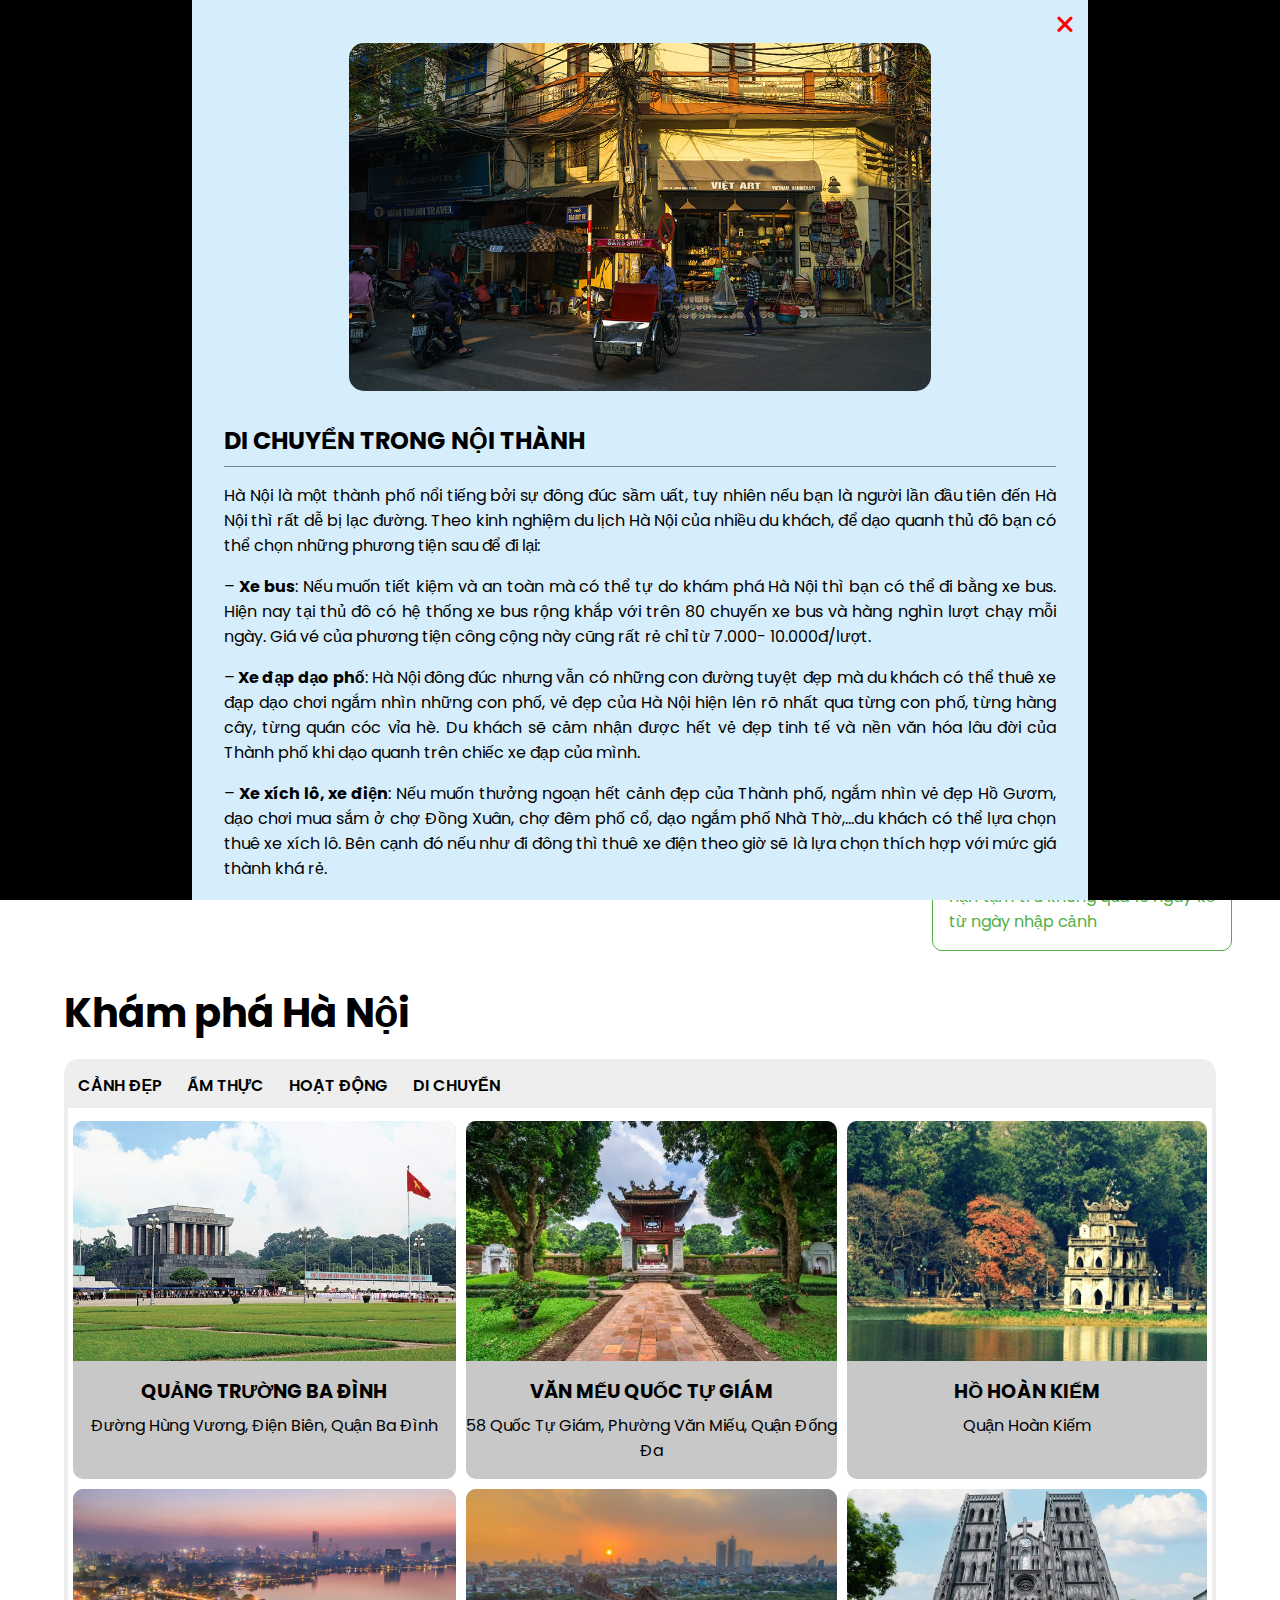
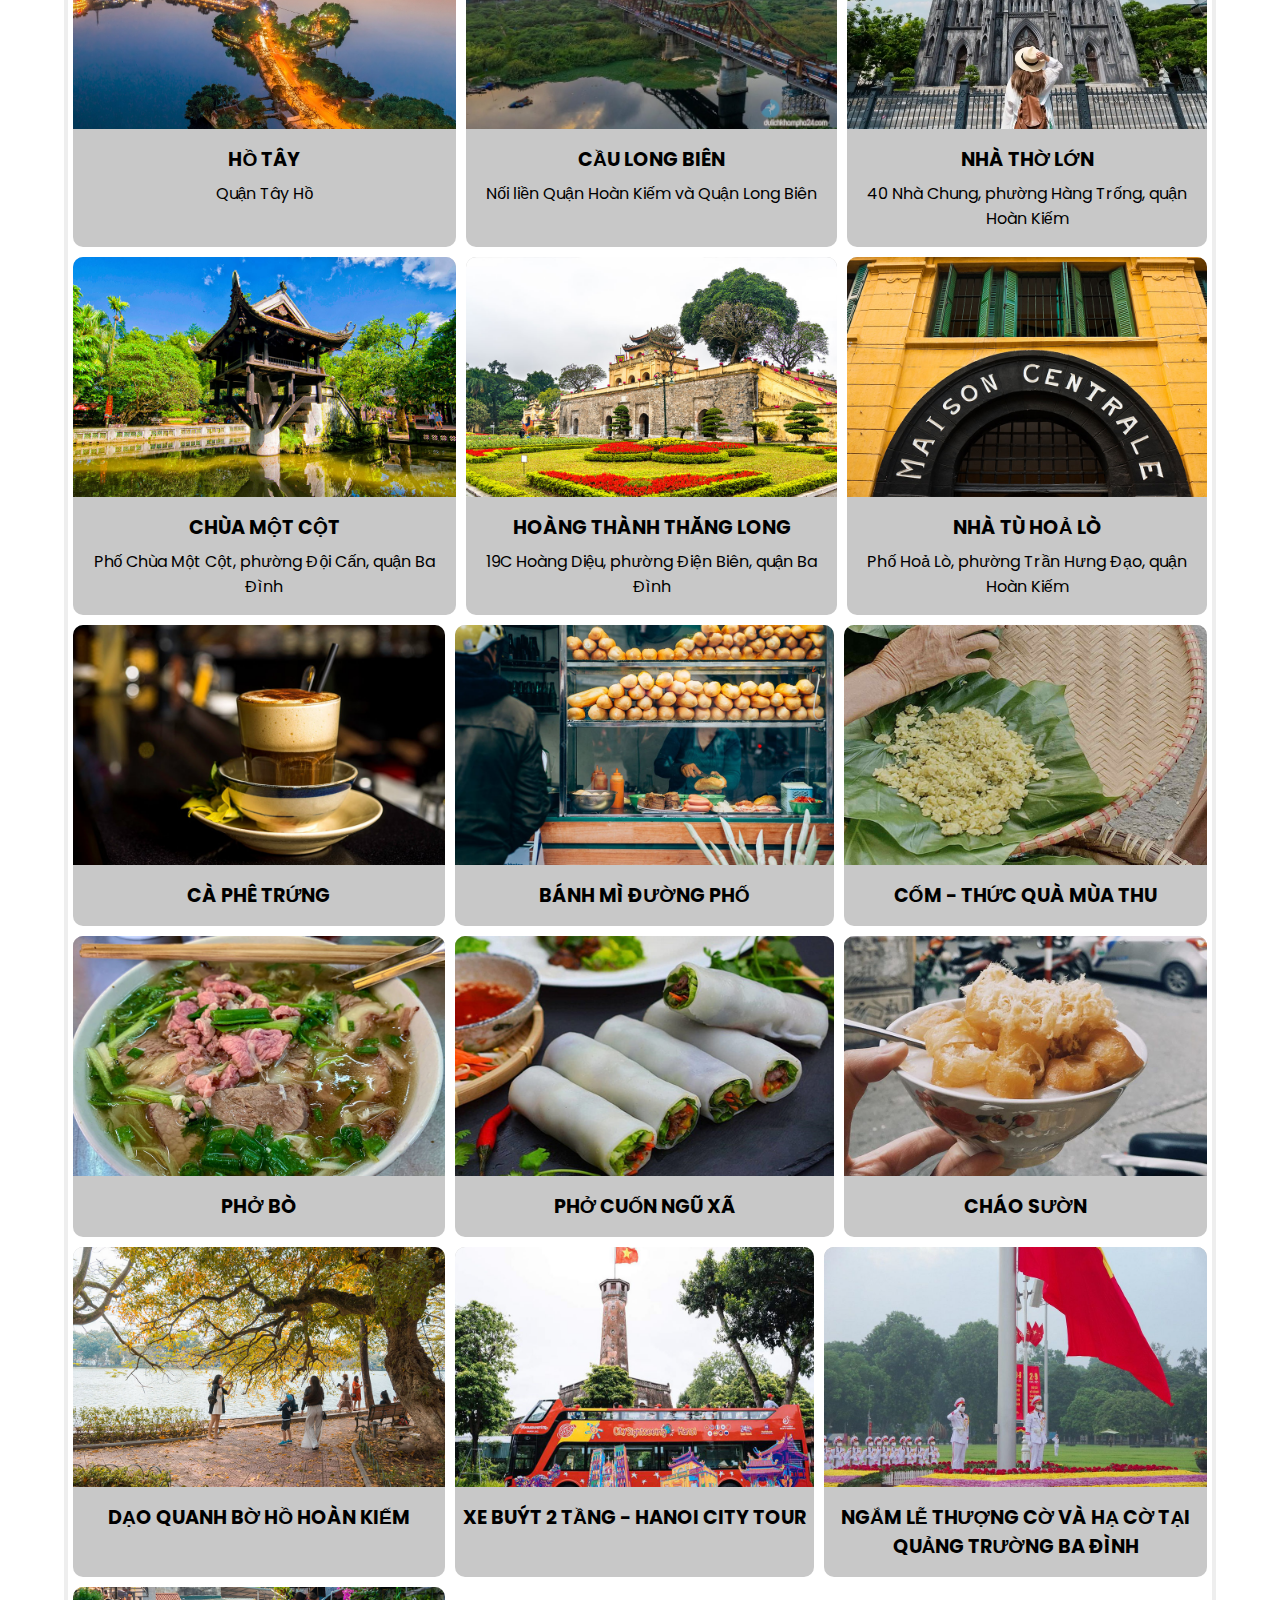
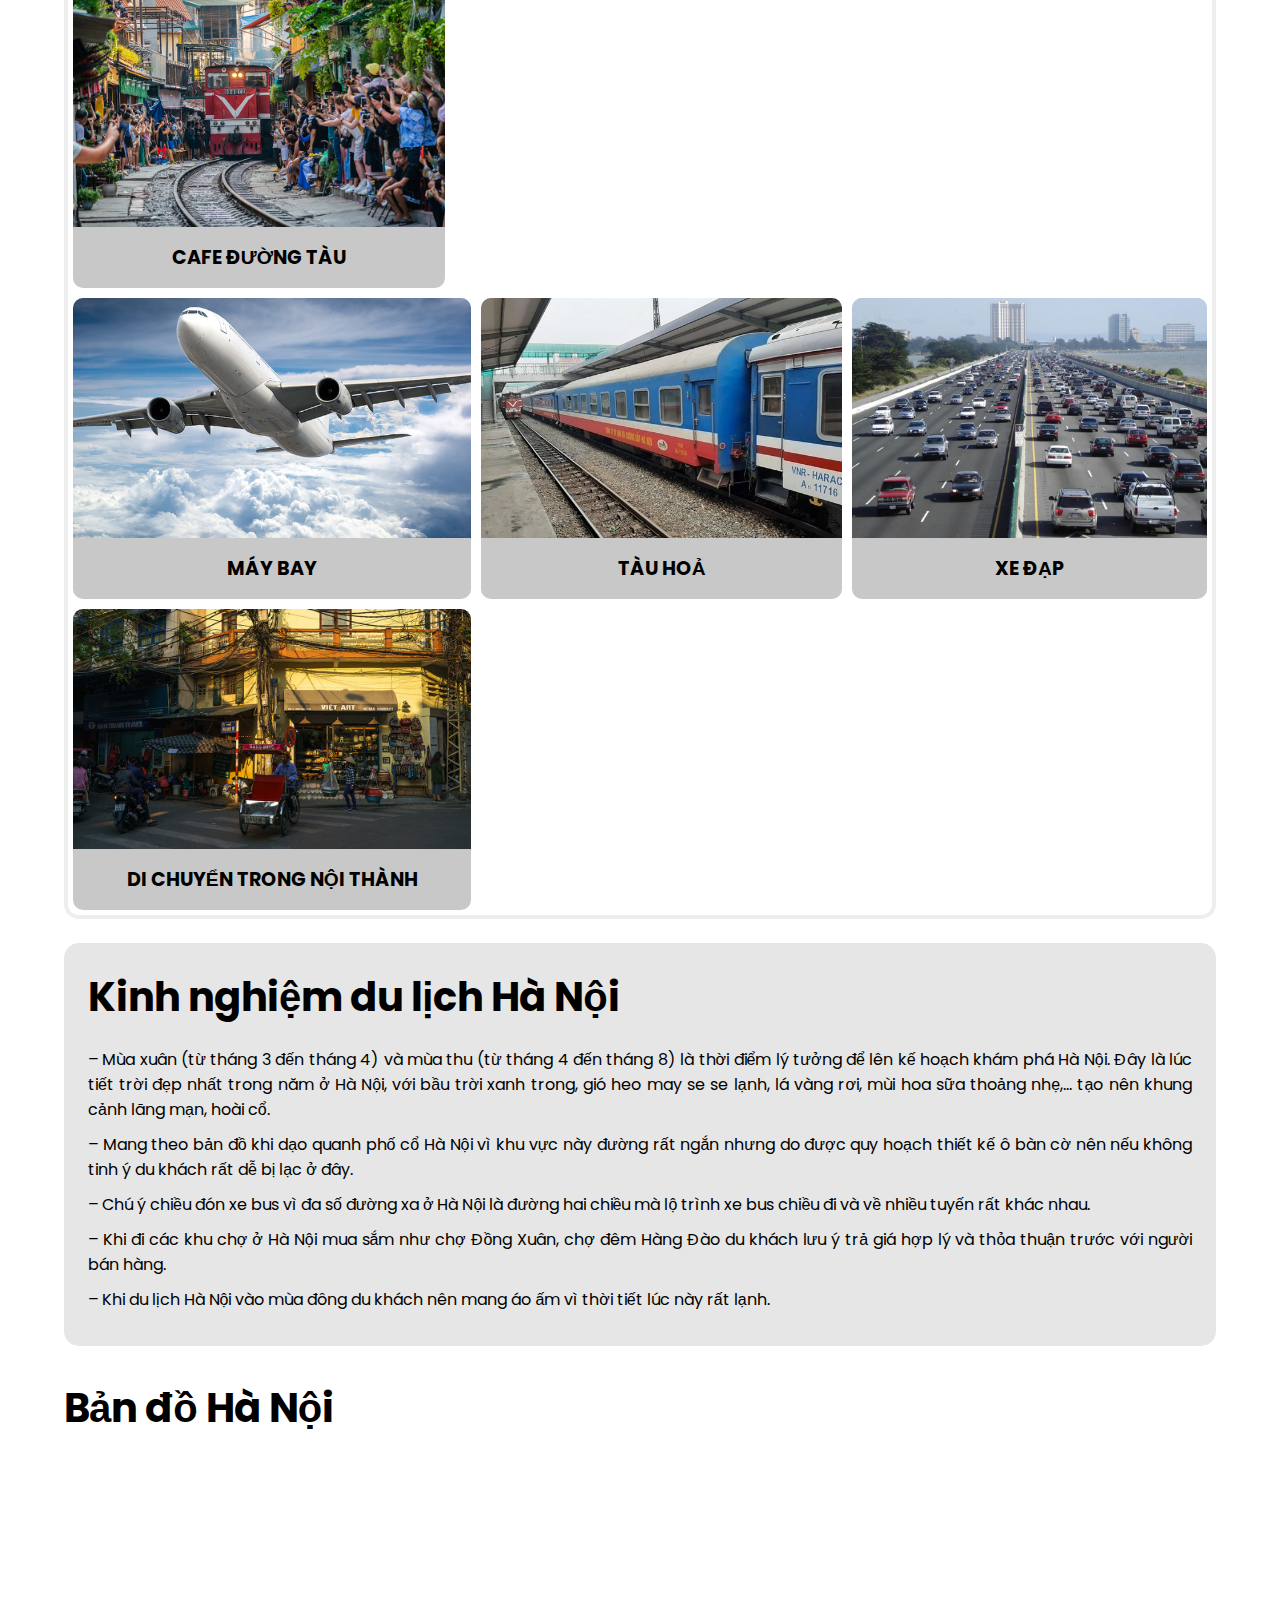
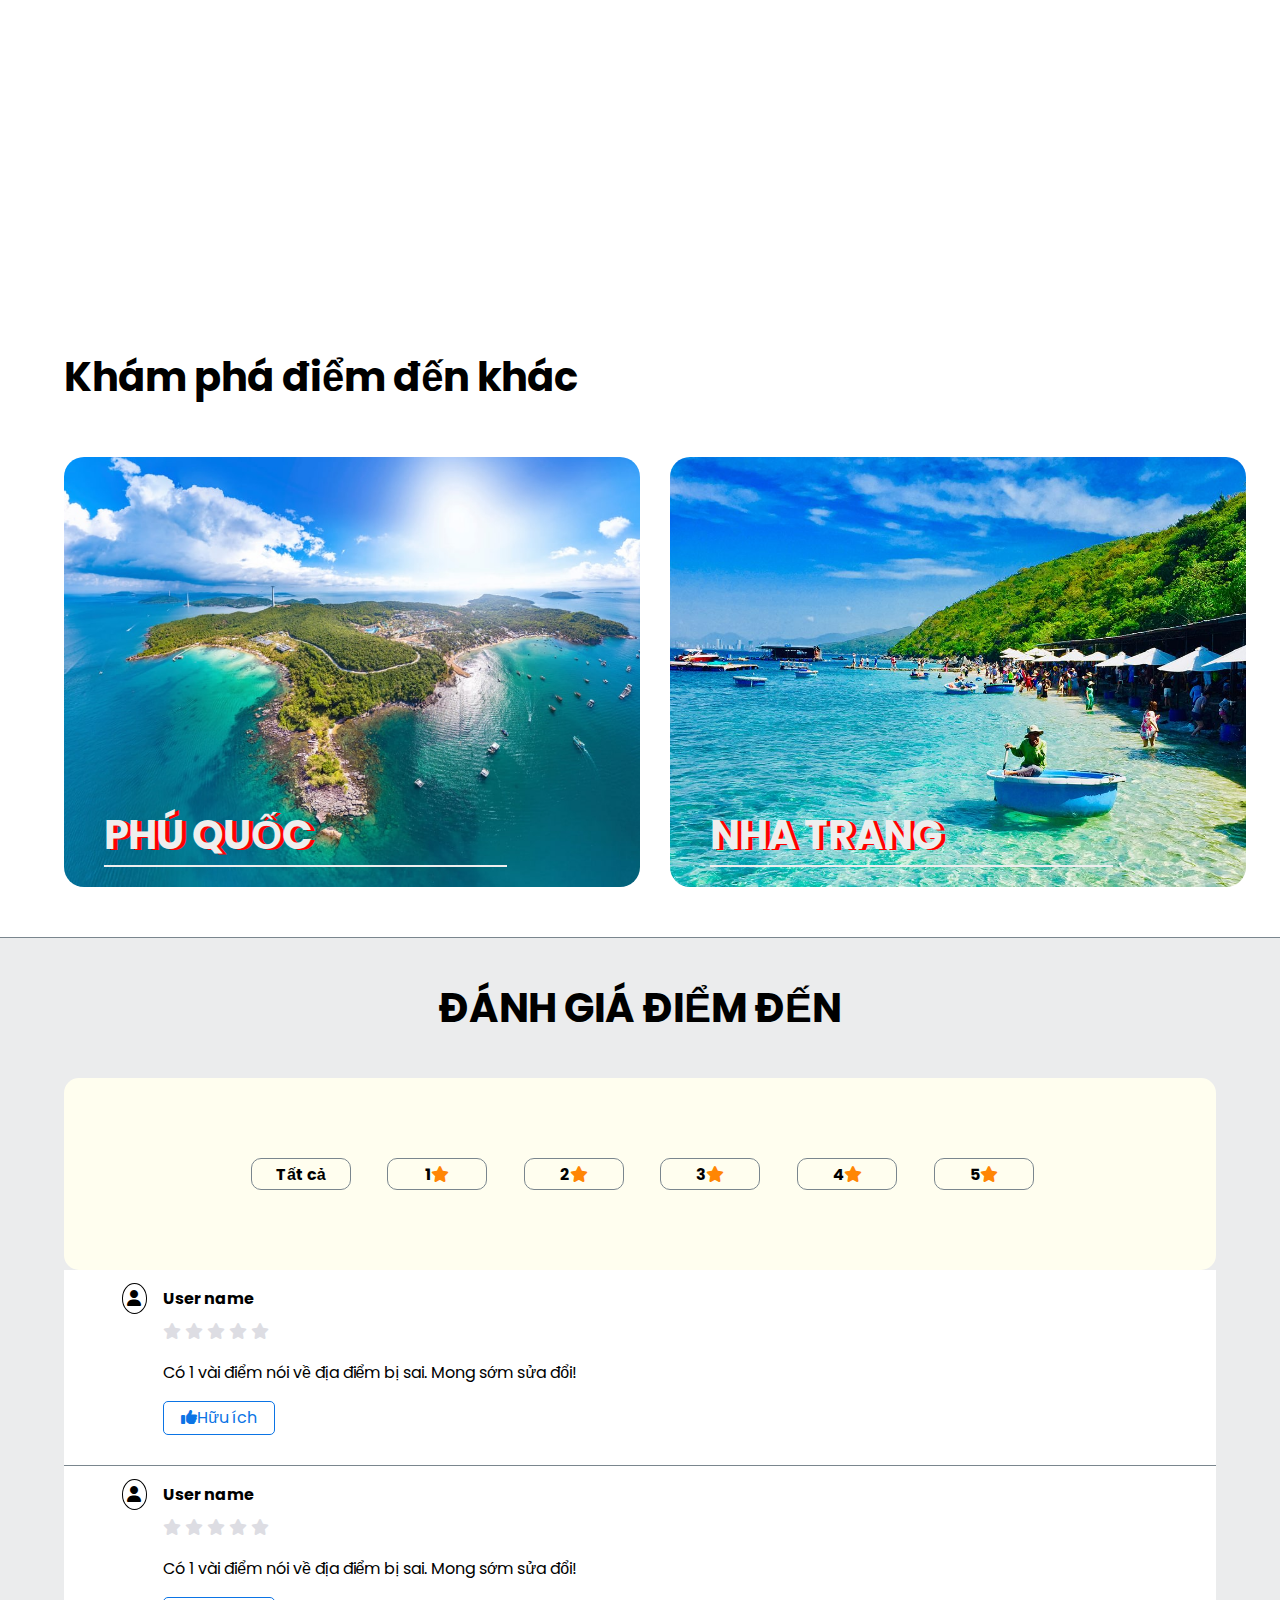
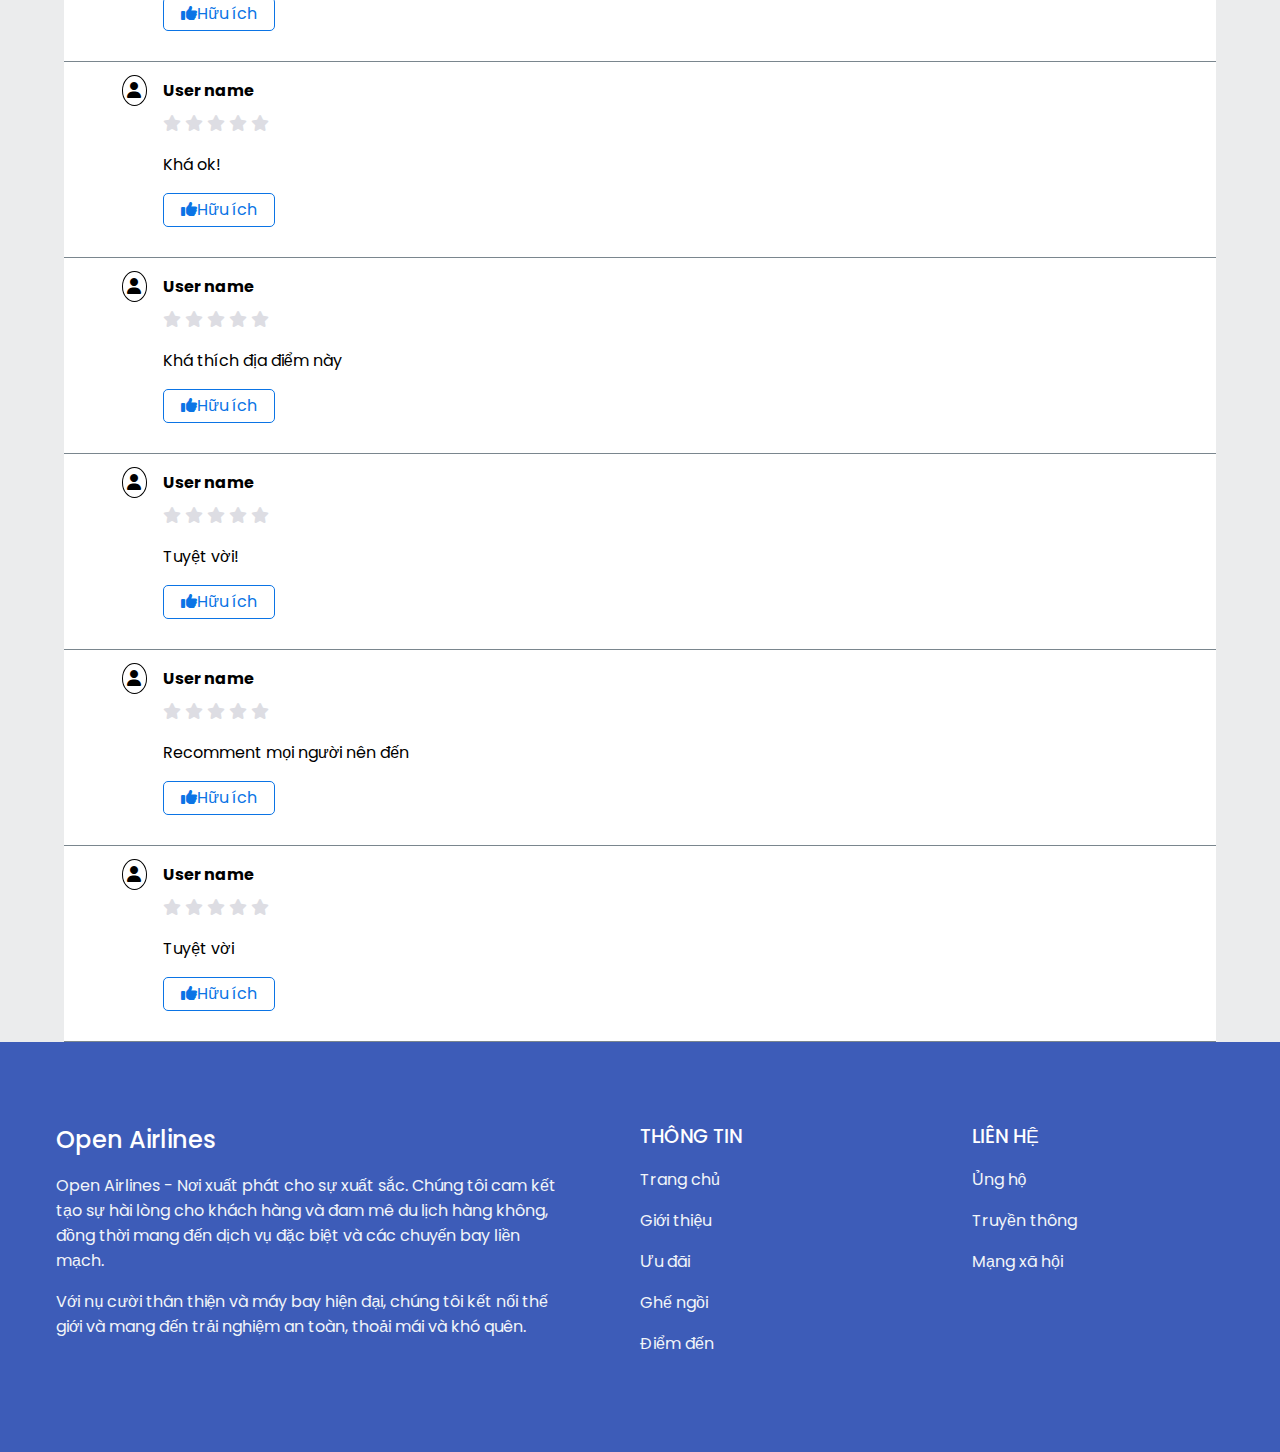
==== commit 655ac5d2: "done" ====
--- a/ha-noi.html
+++ b/ha-noi.html
@@ -10,47 +10,41 @@
     <link rel="shortcut icon" href="./assets/images/index/favicon.svg" type="image/svg+xml">
     <link rel="stylesheet" href="assets/css/review-place.css">
     <link rel="stylesheet" href="https://cdnjs.cloudflare.com/ajax/libs/font-awesome/6.4.0/css/all.min.css">
-    <script src="https://cdnjs.cloudflare.com/ajax/libs/jquery/3.7.0/jquery.min.js"
-        integrity="sha512-3gJwYpMe3QewGELv8k/BX9vcqhryRdzRMxVfq6ngyWXwo03GFEzjsUm8Q7RZcHPHksttq7/GFoxjCVUjkjvPdw=="
-        crossorigin="anonymous" referrerpolicy="no-referrer"></script>
-    <script src="assets/js/review-place.js"></script>
 </head>
 
 <body>
     <div class="to-top">
         <a href="#">&#8593;</a>
-    </div>  
-    <div class="nav-menu">
-        <nav>
-            <div class="nav__logo"><a href="index.html">OPEN AIRLINES</a></div>
-        
-            <div class="menu-toggle">
-              <div class="toggle-bar"></div>
-              <div class="toggle-bar"></div>
-              <div class="toggle-bar"></div>
-            </div>
-        
-            <ul class="nav__links">
-              <li class="link"><a href="index.html#header__container">Trang chủ</a></li>
-              <li class="link"><a href="index.html#plan__container">Giới thiệu</a></li>
-              <li class="link"><a href="index.html#memories__container">Ưu đãi</a></li>
-              <li class="link"><a href="index.html#lounge__container">Ghế ngồi</a></li>
-              <li class="link"><a href="index.html#travellers-grid">Điểm đến</a></li>
-            </ul>
-        
-            <ul class="mobile__nav__links">
-              <li class="link"><a href="index.html#header__container">Trang chủ</a></li>
-              <li class="link"><a href="index.html#plan__container">Giới thiệu</a></li>
-              <li class="link"><a href="index.html#memories__container">Ưu đãi</a></li>
-              <li class="link"><a href="index.html#lounge__container">Ghế ngồi</a></li>
-              <li class="link"><a href="index.html#travellers-grid">Điểm đến</a></li>
-            </ul>
-        
-            <button class="btn">
-              <a href="index.html#contact">Liên hệ</a>
-            </button>
-        </nav>
     </div>
+    <nav class="nav-top">
+        <div class="nav__logo"><a href="index.html">OPEN AIRLINES</a></div>
+
+        <div class="menu-toggle">
+            <div class="toggle-bar"></div>
+            <div class="toggle-bar"></div>
+            <div class="toggle-bar"></div>
+        </div>
+
+        <ul class="nav__links">
+            <li class="link"><a href="index.html#header__container">Trang chủ</a></li>
+            <li class="link"><a href="index.html#plan__container">Giới thiệu</a></li>
+            <li class="link"><a href="index.html#memories__container">Ưu đãi</a></li>
+            <li class="link"><a href="index.html#lounge__container">Ghế ngồi</a></li>
+            <li class="link"><a href="index.html#travellers-grid">Điểm đến</a></li>
+        </ul>
+
+        <ul class="mobile__nav__links">
+            <li class="link"><a href="index.html#header__container">Trang chủ</a></li>
+            <li class="link"><a href="index.html#plan__container">Giới thiệu</a></li>
+            <li class="link"><a href="index.html#memories__container">Ưu đãi</a></li>
+            <li class="link"><a href="index.html#lounge__container">Ghế ngồi</a></li>
+            <li class="link"><a href="index.html#travellers-grid">Điểm đến</a></li>
+        </ul>
+
+        <button class="btn">
+            <a href="index.html#contact">Liên hệ</a>
+        </button>
+    </nav>
     <div class="title-text" style="background-image: url(assets/images/ha-noi/main.jpg);">
         <h1>Hà Nội</h1>
     </div>
@@ -1088,8 +1082,54 @@
         <i class="fa-solid fa-wifi"></i> Your Internet connection was lost!
     </div>
     <div class="alert" id="succesInternet">
-        <i class="fa-solid fa-wifi"></i>  Your Internet connection was restored!
+        <i class="fa-solid fa-wifi"></i> Your Internet connection was restored!
     </div>
+
+    <footer class="footer" id="contact">
+        <div class="section__container footer__container">
+            <div class="footer__col">
+                <h3>Open Airlines</h3>
+                <p>
+                    Open Airlines - Nơi xuất phát cho sự xuất sắc. Chúng tôi cam kết tạo
+                    sự hài lòng cho khách hàng và đam mê du lịch hàng không, đồng thời
+                    mang đến dịch vụ đặc biệt và các chuyến bay liền mạch.
+                </p>
+                <p>
+                    Với nụ cười thân thiện và máy bay hiện đại, chúng tôi kết nối thế giới và
+                    mang đến trải nghiệm an toàn, thoải mái và khó quên.
+                </p>
+            </div>
+            <div class="footer__col">
+                <h4>THÔNG TIN</h4>
+                <p>
+                    <a href="index.html#header__container">Trang chủ</a>
+                </p>
+                <p>
+                    <a href="index.html#plan__container">Giới thiệu</a>
+                </p>
+                <p>
+                    <a href="index.html#memories__container">Ưu đãi</a>
+                </p>
+                <p>
+                    <a href="index.html#lounge__container">Ghế ngồi</a>
+                </p>
+                <p>
+                    <a href="index.html#travellers-grid">Điểm đến</a>
+                </p>
+            </div>
+            <div class="footer__col">
+                <h4>LIÊN HỆ</h4>
+                <p>Ủng hộ</p>
+                <p>Truyền thông</p>
+                <p>Mạng xã hội</p>
+            </div>
+        </div>
+    </footer>
+
+    <script src="https://cdnjs.cloudflare.com/ajax/libs/jquery/3.7.0/jquery.min.js"
+        integrity="sha512-3gJwYpMe3QewGELv8k/BX9vcqhryRdzRMxVfq6ngyWXwo03GFEzjsUm8Q7RZcHPHksttq7/GFoxjCVUjkjvPdw=="
+        crossorigin="anonymous" referrerpolicy="no-referrer"></script>
+    <script src="./assets/js/review-place.js"></script>
 </body>
 
 </html>--- a/assets/css/review-place.css
+++ b/assets/css/review-place.css
@@ -12,11 +12,11 @@
     --fs-1: calc(20px + 3.5vw);
 }
 
-html{
+html {
     overflow-x: hidden;
     scroll-behavior: smooth;
 }
-*{
+* {
     padding: 0;
     margin: 0;
     box-sizing: border-box;
@@ -24,61 +24,63 @@
 }
 /* All keyfames */
 @keyframes shake {
-    0% { 
-        transform: translateX(0); 
-    }
-    20% { 
-        transform: translateX(-10px) rotate(-3deg); 
-    }
-    40% { 
-        transform: translateX(10px) rotate(3deg); 
-    }
-    60% { 
-        transform: translateX(-10px) rotate(-3deg); 
-    }
-    80% { 
-        transform: translateX(10px) rotate(3deg); 
-    }
-    100% { 
-        transform: translateX(0); 
+    0% {
+        transform: translateX(0);
+    }
+    20% {
+        transform: translateX(-10px) rotate(-3deg);
+    }
+    40% {
+        transform: translateX(10px) rotate(3deg);
+    }
+    60% {
+        transform: translateX(-10px) rotate(-3deg);
+    }
+    80% {
+        transform: translateX(10px) rotate(3deg);
+    }
+    100% {
+        transform: translateX(0);
     }
 }
 @keyframes typing {
-    from { 
-        width: 0; 
-    }
-    to { 
-        width: 100%; 
+    from {
+        width: 0;
+    }
+    to {
+        width: 100%;
     }
 }
 @keyframes blink-caret {
-    from, to { 
-        border-color: transparent; 
-    }
-    50% { 
-        border-color: orange; 
+    from,
+    to {
+        border-color: transparent;
+    }
+    50% {
+        border-color: orange;
     }
 }
 @keyframes fade-in {
     from {
-      opacity: 0;
-      transform: translateY(20px);
+        opacity: 0;
+        transform: translateY(20px);
     }
     to {
-      opacity: 1;
-      transform: translateY(0);
+        opacity: 1;
+        transform: translateY(0);
     }
 }
 /* Đặt class */
-.default{
+.default {
     background-color: white;
     color: #0078c2;
 }
-.active{
-    background-color:#0078c2;
+.active {
+    background-color: #0078c2;
     color: white;
 }
-a,li{
+a,
+li {
     list-style-type: none;
     text-decoration: none;
 }
@@ -97,7 +99,7 @@
     opacity: 0;
     z-index: 9999;
 }
-.to-top a{
+.to-top a {
     color: #eee;
     font-size: 24px;
     line-height: 40px;
@@ -106,14 +108,14 @@
 .to-top:hover {
     background-color: #555;
 }
-.nav-menu {
+/* .nav-menu {
     position: fixed;
-    width: 99vw;
+    width: 100vw;
     z-index: 999;
-}
+} */
 .nav__logo a {
     color: #334c99;
-    padding: 1rem 0;
+    /* padding: 1rem 0; */
 }
 
 .nav__logo {
@@ -121,8 +123,7 @@
     font-weight: 800;
     color: var(--primary-color-dark);
 }
-.nav-menu > nav {
-    /* max-width: var(--max-width); */
+.nav-top {
     margin: auto;
     padding: 1rem;
     display: flex;
@@ -136,6 +137,11 @@
     transition: top 0.3s ease-in-out;
     z-index: 999;
 }
+
+nav.sticky {
+    top: 0rem;
+}
+
 .nav__links {
     list-style: none;
     display: flex;
@@ -144,7 +150,7 @@
 }
 .link a {
     font-weight: 500;
-    color: var(--text-light);
+    color: var(--primary-color);
     transition: 0.3s;
 }
 
@@ -170,7 +176,7 @@
 
 .btn a,
 .view__all a {
-    color: var(--primary-color-dark);
+    color: var(--text-dark);
 }
 
 .btn:hover,
@@ -188,15 +194,15 @@
     color: #ffc700;
     text-shadow: 8px 5px #400505;
     font-size: 6rem;
-    font-weight: 700;    display: inline-block;
+    font-weight: 700;
+    display: inline-block;
     overflow: hidden; /* Tạo dòng chữ bị cắt */
-    border-right: .15em solid orange; /* Hiệu ứng con trỏ */
+    border-right: 0.15em solid orange; /* Hiệu ứng con trỏ */
     white-space: nowrap; /* Ngăn chữ xuống dòng */
     margin: 0 auto; /* Căn giữa */
-    letter-spacing: .1em; /* Khoảng cách chữ cái */
-    animation:
-      typing 3.5s steps(30, end) infinite,
-      blink-caret 0.75s step-end infinite;
+    letter-spacing: 0.1em; /* Khoảng cách chữ cái */
+    animation: typing 3.5s steps(30, end) infinite,
+        blink-caret 0.75s step-end infinite;
 }
 
 .title-text {
@@ -209,11 +215,11 @@
     background-size: cover;
     background-color: hsla(0, 0%, 0%, 0.7);
 }
-.text{
+.text {
     margin-left: 5em;
     margin-right: 2em;
 }
-.text .destination > p{
+.text .destination > p {
     font-size: 1.5em;
 }
 .heading-title {
@@ -226,13 +232,13 @@
     justify-items: center;
     align-items: center;
 }
-.heading-title .text > p{
+.heading-title .text > p {
     font-size: 3.5em;
     font-weight: 700;
     text-shadow: 0px 0px 20px #21ccf3;
 }
 /* Bảng thông tin điểm đến */
-.info-place{
+.info-place {
     width: 300px;
     display: flex;
     flex-direction: column;
@@ -245,38 +251,38 @@
     margin-right: 3em;
 }
 @media (width < 900px) {
-    .nav-menu .btn {
+    nav .btn {
         display: none;
     }
 }
-@media (width < 500px)
-{
+
+@media (width < 500px) {
     .heading-title {
         grid-template-columns: auto;
     }
-    .info-place{
+    .info-place {
         margin: 0 auto;
     }
     .navigation nav {
         grid-template-columns: 1fr;
     }
-    .tabs-nav ul{
+    .tabs-nav ul {
         display: flex;
         flex-direction: column;
         text-align: center;
     }
-    .tabs-nav li{
+    .tabs-nav li {
         border-bottom: 1px #c1c1c1 solid;
     }
-    
-}
+}
+
 @media (width < 800px) {
     .heading-title {
         grid-template-columns: auto;
     }
 }
-@media (width < 600px)
-{
+
+@media (width < 600px) {
     .title-text > h1 {
         font-size: 16vw;
     }
@@ -300,10 +306,10 @@
         left: 0;
         width: 100%;
         height: 50%;
-        background-color: #ffff;
+        background-color: rgb(180, 180, 180, 0.9);
         z-index: 9999;
         display: flex;
-        justify-content: space-between;
+        justify-content: space-around;
         align-items: center;
         flex-direction: column;
         padding: 15px 0;
@@ -332,47 +338,49 @@
         margin-bottom: 3px;
     }
 }
+
 @media (width <= 700px) {
     .landscapes,
     .foods,
     .actives,
-    .transit{
+    .transit {
         grid-template-columns: auto !important;
         grid-template-rows: auto;
     }
-    
-}
-.info-place i{
+}
+
+.info-place i {
     font-weight: 700;
     font-size: 1.5em;
 }
-.info-place > .fact{
+.info-place > .fact {
     margin: 1em;
 }
-.info-place h3{
+.info-place h3 {
     text-align: center;
     margin-top: 10px;
 }
-.heading-image{
+.heading-image {
     width: 100vw;
     height: 40vh;
 }
-.heading-image img{
+.heading-image img {
     width: 100%;
     height: 100%;
     object-fit: cover;
 }
-.heading-title .destination{
+.heading-title .destination {
     width: 100%;
     font-size: 16px;
     margin-left: auto;
     margin-right: auto;
 }
-.heading-title .destination p{
+.heading-title .destination p {
     text-align: justify;
     margin-top: 1em;
     margin-bottom: 3rem;
 }
+
 /* Discover Phú Quốc */
 .title {
     width: 90vw;
@@ -384,24 +392,24 @@
 .title > h1 {
     font-size: 2.5rem;
 }
-.discover{
-    width: 90vw;  
+.discover {
+    width: 90vw;
     margin-left: auto;
-    margin-right: auto; 
+    margin-right: auto;
     border: 0.3rem #eee solid;
     border-radius: 15px;
 }
 /* Tab - nav */
-.tabs-nav ul{
+.tabs-nav ul {
     display: flex;
 }
-.tabs-nav{
+.tabs-nav {
     width: 100%;
     height: 20%;
     margin-bottom: 0.5em;
     background-color: #eee;
 }
-.tabs-nav li{
+.tabs-nav li {
     padding: 10px;
     margin-right: 5px;
     border-radius: 10px 10px 0 0;
@@ -412,47 +420,47 @@
 .landscapes,
 .foods,
 .actives,
-.transit{
+.transit {
     display: grid;
     grid-template-columns: auto auto auto;
     grid-template-rows: auto;
 }
 
-.item{
+.item {
     background-color: rgb(200, 200, 200);
     margin: 5px;
-    cursor:  pointer !important;
+    cursor: pointer !important;
     border-radius: 10px;
 }
-.item .image{
+.item .image {
     width: 100%;
     height: 15em;
     margin-bottom: 1em;
     overflow: hidden;
     border-radius: 10px 10px 0 0;
-
-}
-.image img{
+}
+.image img {
     width: 100%;
     height: 100%;
     object-fit: cover;
     transition: transform 0.5s;
 }
-.item .image:hover img{
+.item .image:hover img {
     transform: scale(1.05);
 }
-.info{
+.info {
     text-align: center;
     margin-bottom: 1em;
 }
-.info p:first-child{  
+.info p:first-child {
     text-transform: uppercase;
     font-weight: 700;
     font-size: 1.2em;
     margin-bottom: 7px;
 }
+
 /* Hightbox */
-.hightbox-content{
+.hightbox-content {
     width: 100vw;
     height: 100vh;
     position: fixed;
@@ -463,7 +471,7 @@
     z-index: 9999;
     background-color: rgba(0, 0, 0, 0.8);
 }
-.hightbox-content > div{
+.hightbox-content > div {
     width: 70%;
     height: 100%;
     display: flex;
@@ -475,52 +483,53 @@
     padding: 0.5em 2em 2em;
     background-color: #d6eefc;
 }
-.hightbox-content > div:first-child > a{
+.hightbox-content > div:first-child > a {
     margin-left: 100%;
     font-size: 1.5em;
     color: red;
 }
-.hightbox-content .image{
+.hightbox-content .image {
     width: 70%;
     border-radius: 15px;
     margin: 0 auto;
 }
-.hightbox-content .image > img{
-    width: 100%;    object-fit: cover; 
+.hightbox-content .image > img {
+    width: 100%;
+    object-fit: cover;
     border-radius: 15px;
 }
-.hightbox-content .describe{
+.hightbox-content .describe {
     text-align: justify;
     margin-top: 2em;
 }
-.hightbox-content .describe *{
+.hightbox-content .describe * {
     margin-top: 1em;
 }
 .hightbox-content .describe a {
     text-decoration: underline;
     color: red;
 }
-.hightbox-content .heading{
+.hightbox-content .heading {
     padding-bottom: 0.5em;
     border-bottom: 0.5px #7a868e solid;
     font-weight: 700;
 }
-.hightbox-content .heading h2{
+.hightbox-content .heading h2 {
     text-transform: uppercase;
 }
-.hightbox-content .describe li{
+.hightbox-content .describe li {
     margin-left: 2em;
     list-style-type: disc;
 }
+
 /* Kinh nghiệm */
-.experience{
+.experience {
     width: 90vw;
     margin: 1.5em auto;
     padding: 1.5em;
     background-color: rgba(159, 159, 159, 0.259);
     text-align: justify;
     border-radius: 15px;
-
 }
 .experience li {
     margin-bottom: 10px;
@@ -529,20 +538,21 @@
     margin-left: 2em;
     margin-top: 10px;
 }
-.experience p:not(:first-child){
+.experience p:not(:first-child) {
     color: red;
     font-size: 1.5em;
 }
+
 /* MAP */
-.map{
+.map {
     width: 90vw;
     margin: 2rem auto;
 }
-.map iframe{
+.map iframe {
     width: 100%;
 }
 .map h1,
-.experience h1{
+.experience h1 {
     font-size: 2.5rem;
     margin-bottom: 0.5em;
     margin-left: auto;
@@ -574,7 +584,6 @@
 }
 .navigation > .nav-card {
     width: 60%;
-    
 }
 .nav-card .image {
     width: 45vw;
@@ -595,12 +604,13 @@
     border-bottom: 2px #eee solid;
     text-shadow: 4px 1px #ff0000;
 }
+
 /* RATE PLACE */
 #rating-container {
     border-top: 1px #7a868e solid;
     background-color: #ebeced;
 }
-#rating-container > h1{
+#rating-container > h1 {
     font-size: 2.5rem;
     text-align: center;
     margin: 1em 0;
@@ -636,7 +646,7 @@
 .rating-overview-filter > .rating-filter span {
     font-weight: 700;
 }
-.rating-overview-filter > .rating-filter i{
+.rating-overview-filter > .rating-filter i {
     color: rgb(255, 134, 4);
 }
 #rating-list {
@@ -670,7 +680,7 @@
     font-weight: 700;
     margin-bottom: 0.5em;
 }
-.rating-item .rating-star i{
+.rating-item .rating-star i {
     color: #dddde3;
 }
 .rating-item .rating-content {
@@ -712,3 +722,121 @@
     background-color: #ff0000;
     animation: shake 0.5s infinite;
 }
+
+.section__container {
+    max-width: var(--max-width);
+    margin: auto;
+    padding: 5rem 1rem;
+}
+
+.footer {
+    background-color: var(--primary-color);
+}
+
+.footer__container {
+    display: grid;
+    grid-template-columns: 2fr repeat(2, 1fr);
+    gap: 5rem;
+}
+
+.footer__col h3 {
+    font-size: 1.5rem;
+    font-weight: 500;
+    color: var(--white);
+    margin-bottom: 1rem;
+}
+
+.footer__col h4 {
+    font-size: 1.2rem;
+    font-weight: 500;
+    color: var(--white);
+    margin-bottom: 1rem;
+}
+
+.footer__col p {
+    color: var(--extra-light);
+    margin-bottom: 1rem;
+    cursor: pointer;
+    transition: 0.3s;
+}
+
+.footer__col a {
+    color: var(--extra-light);
+}
+
+.footer__col p:hover {
+    color: var(--white);
+}
+
+@media only screen and (max-width: 600px) {
+    .back-to-home {
+        font-size: 16px;
+        padding: 8px;
+    }
+}
+
+@media (width < 900px) {
+    nav .btn {
+        display: none;
+    }
+
+    .footer__container {
+        gap: 2rem;
+    }
+}
+
+@media (width < 600px) {
+    .nav__links {
+        display: none;
+    }
+
+    .mobile__nav__links {
+        display: none;
+        position: fixed;
+        top: 64px;
+        left: 0;
+        width: 100%;
+        height: 50%;
+        background-color: rgb(180, 180, 180, 0.9);
+        z-index: 9999;
+
+        display: flex;
+        justify-content: space-around;
+        align-items: center;
+        flex-direction: column;
+        padding: 15px 0;
+    }
+
+    .mobile__nav__links.active {
+        display: none;
+    }
+
+    .mobile__nav__links li a {
+        font-size: 20px;
+        color: var(--primary-color);
+    }
+
+    .menu-toggle {
+        display: flex;
+        flex-direction: column;
+        justify-content: center;
+        align-items: center;
+        cursor: pointer;
+    }
+
+    .toggle-bar {
+        width: 25px;
+        height: 3px;
+        background-color: var(--primary-color-dark);
+        margin-bottom: 3px;
+    }
+
+    .footer__container {
+        grid-template-columns: 1fr;
+    }
+
+    .footer__bar {
+        flex-direction: column;
+        text-align: center;
+    }
+}
